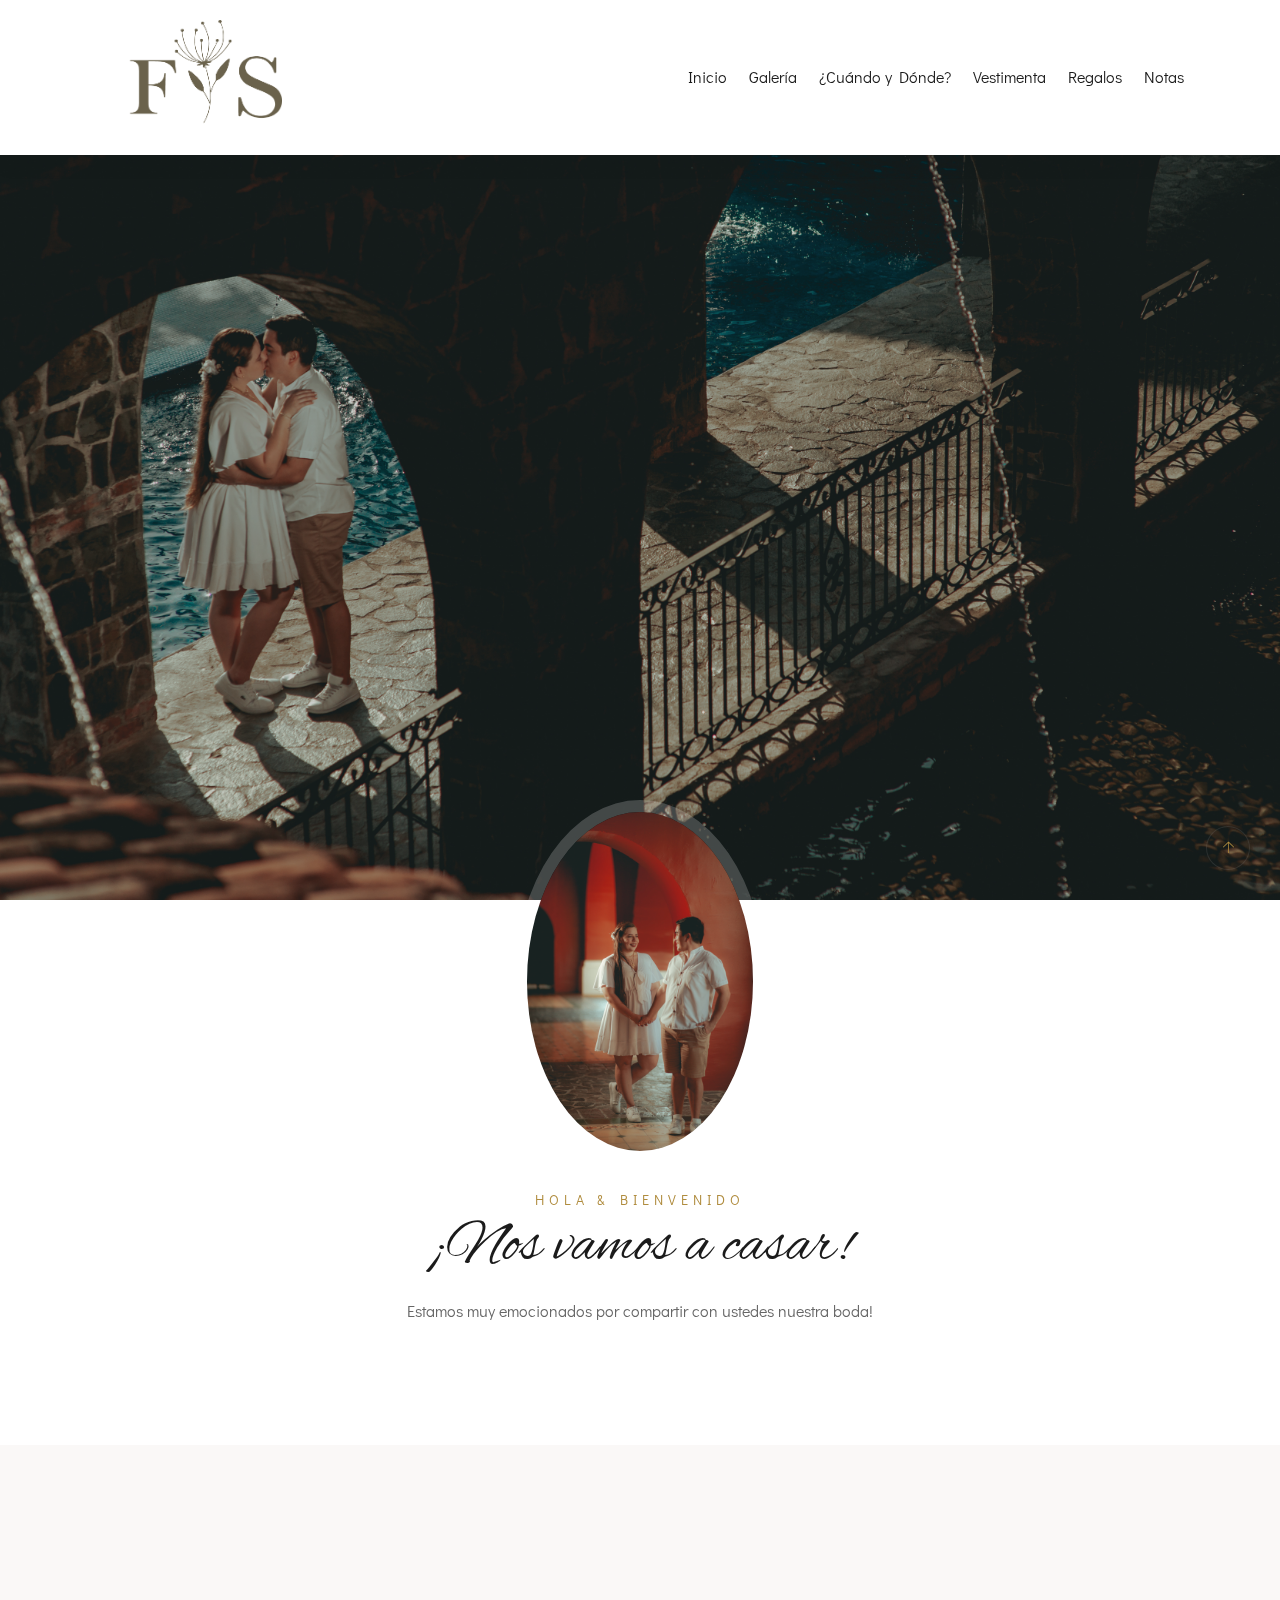
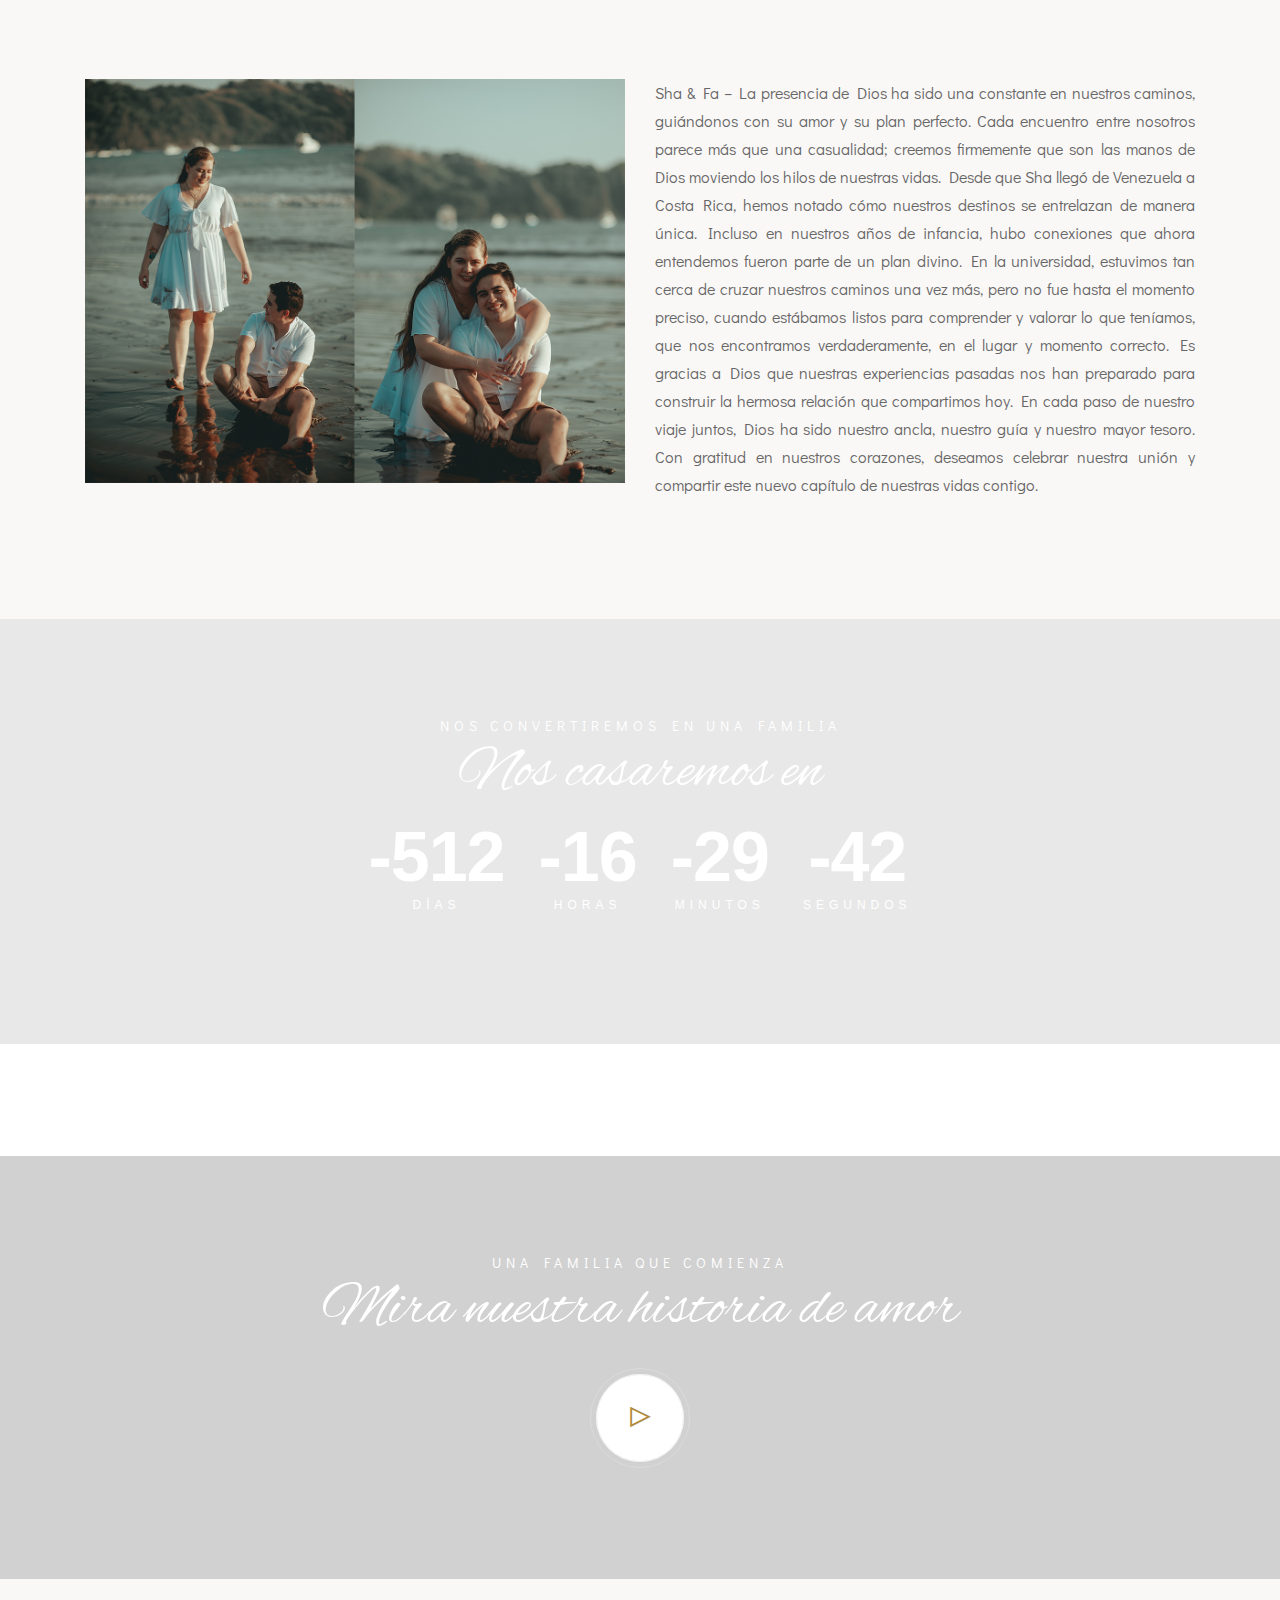
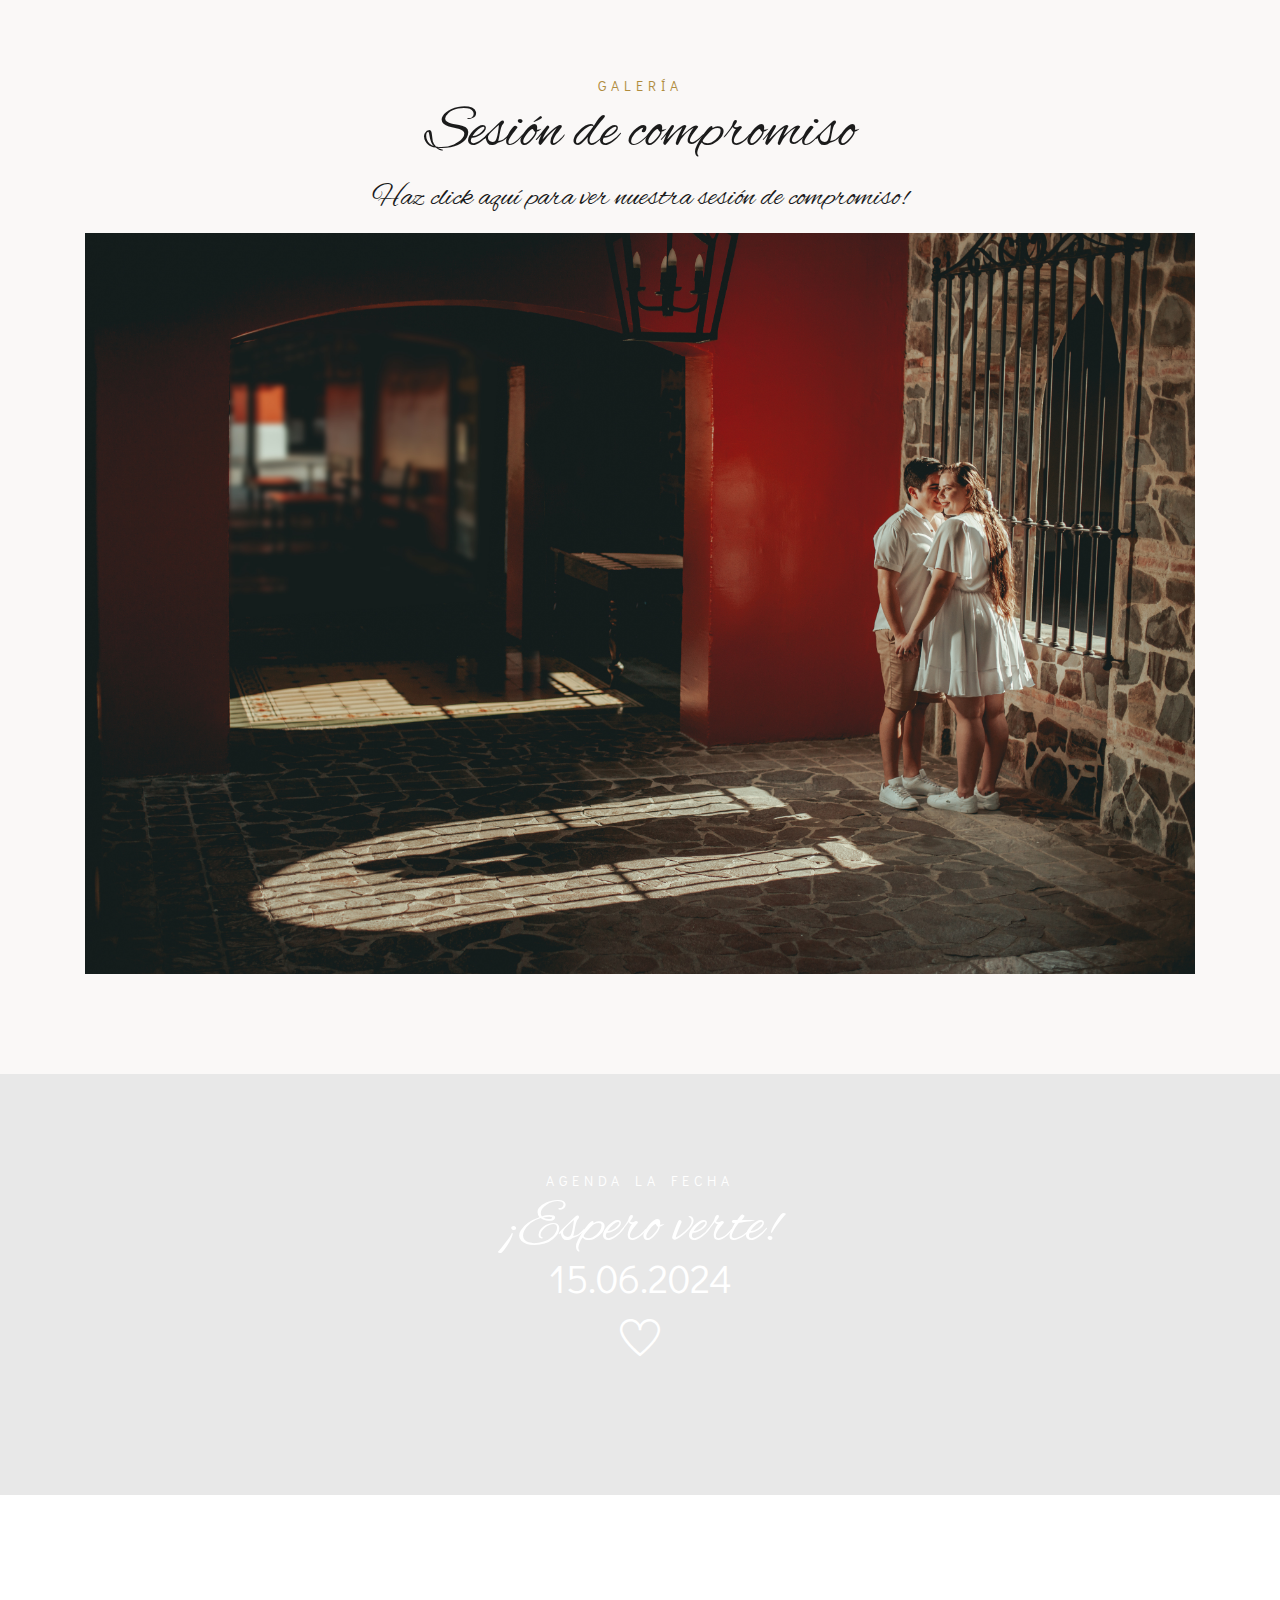
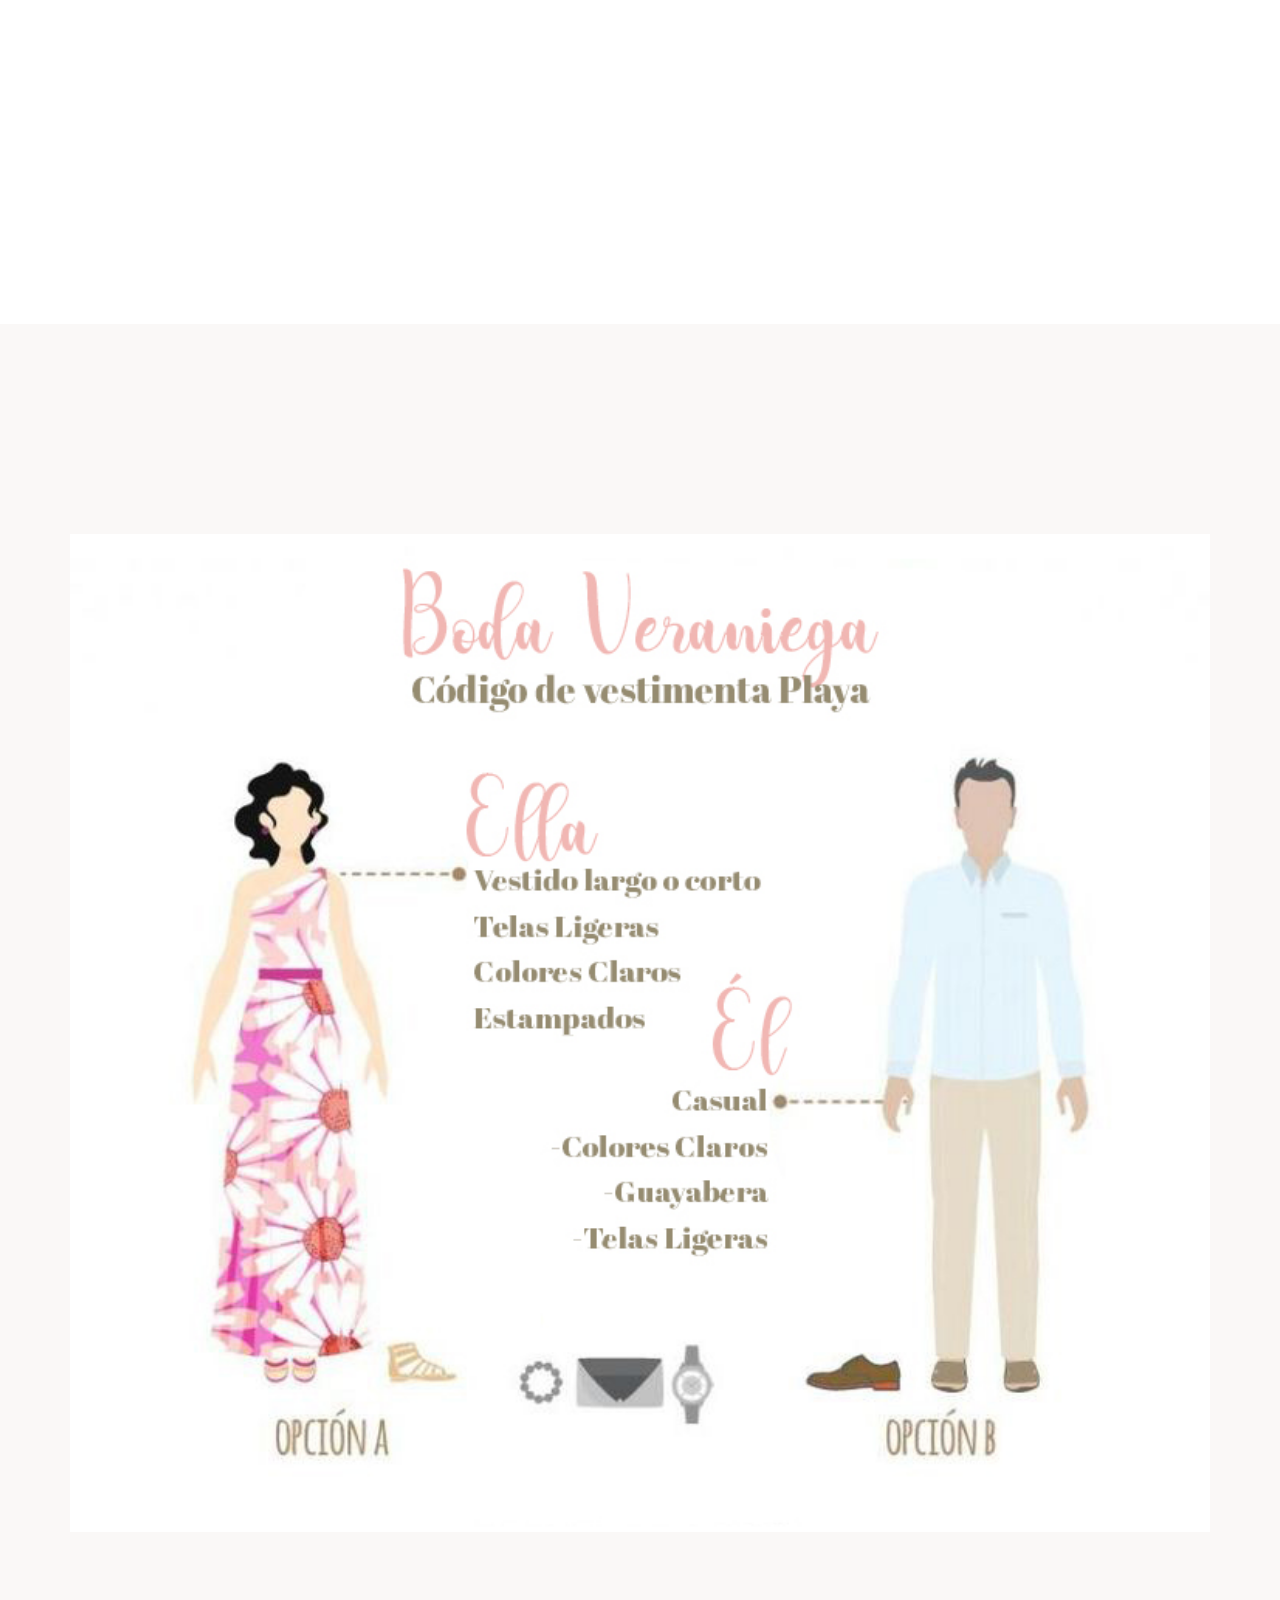
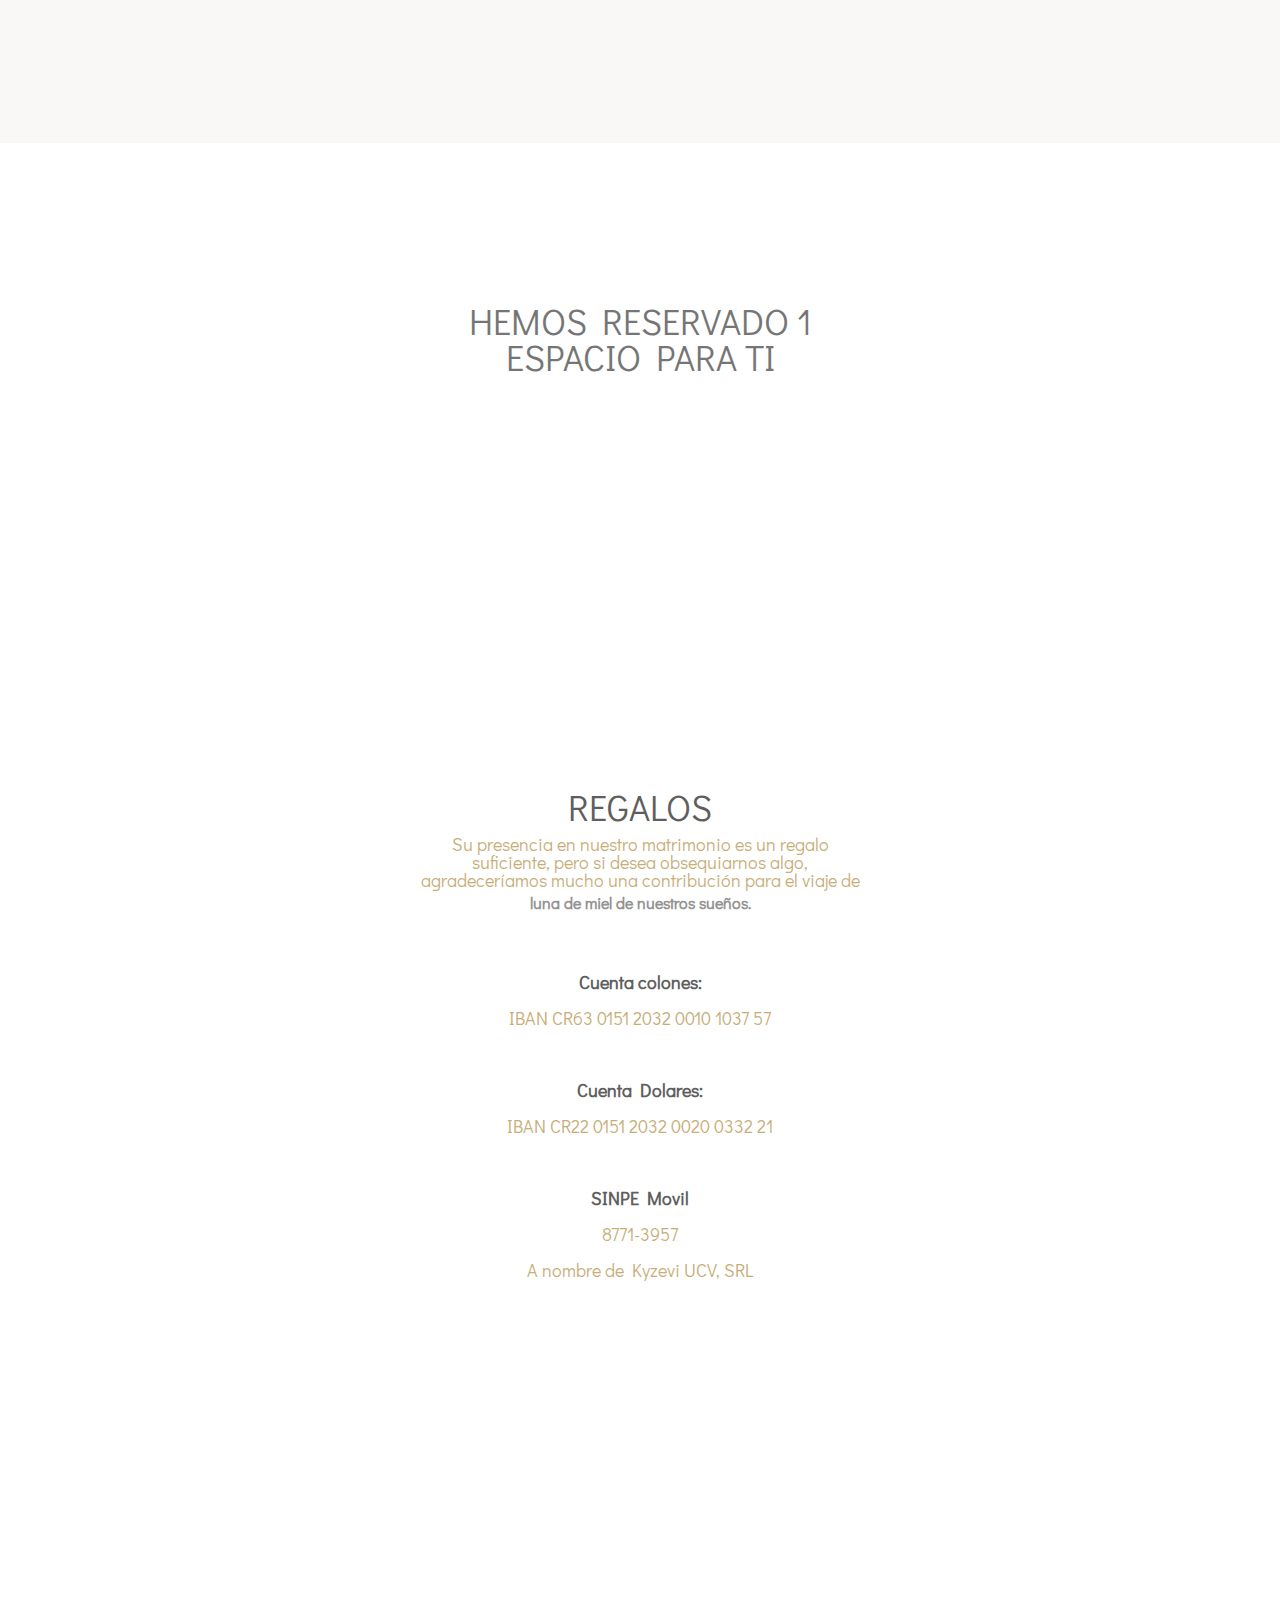
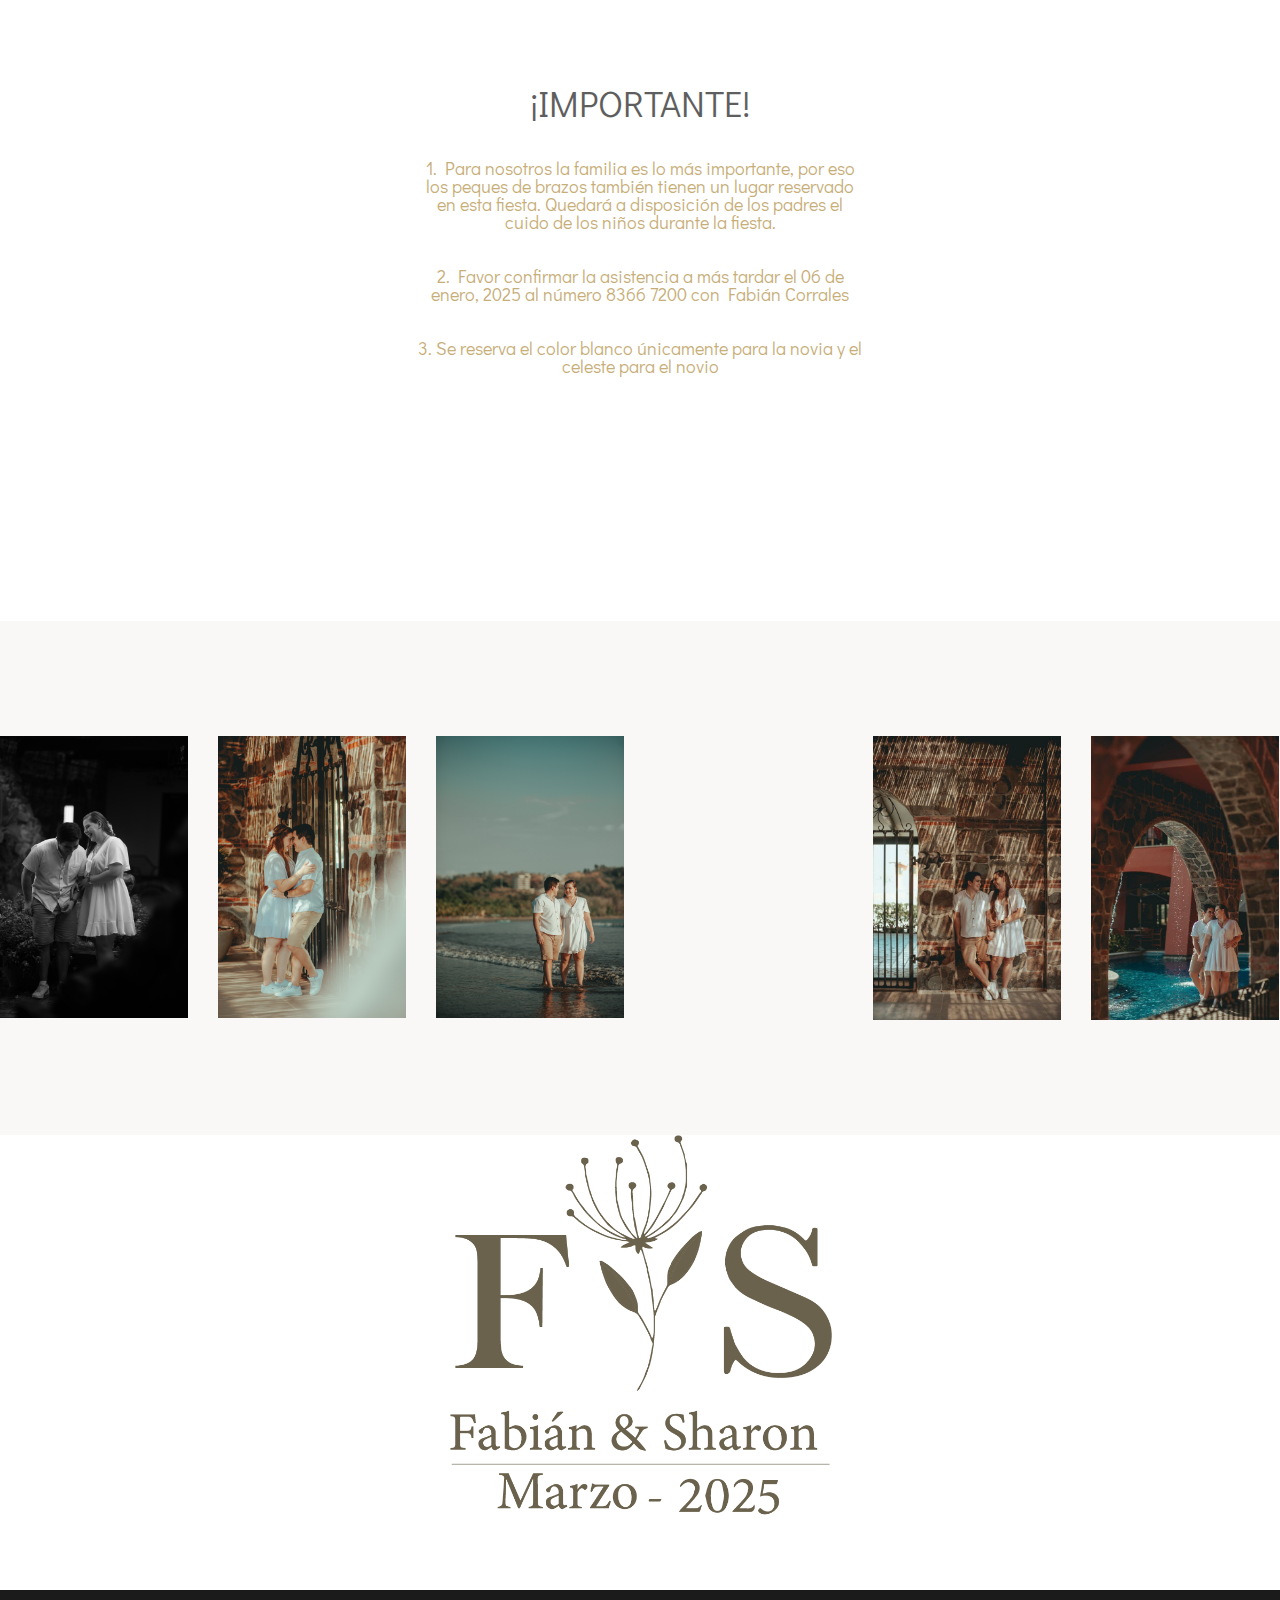
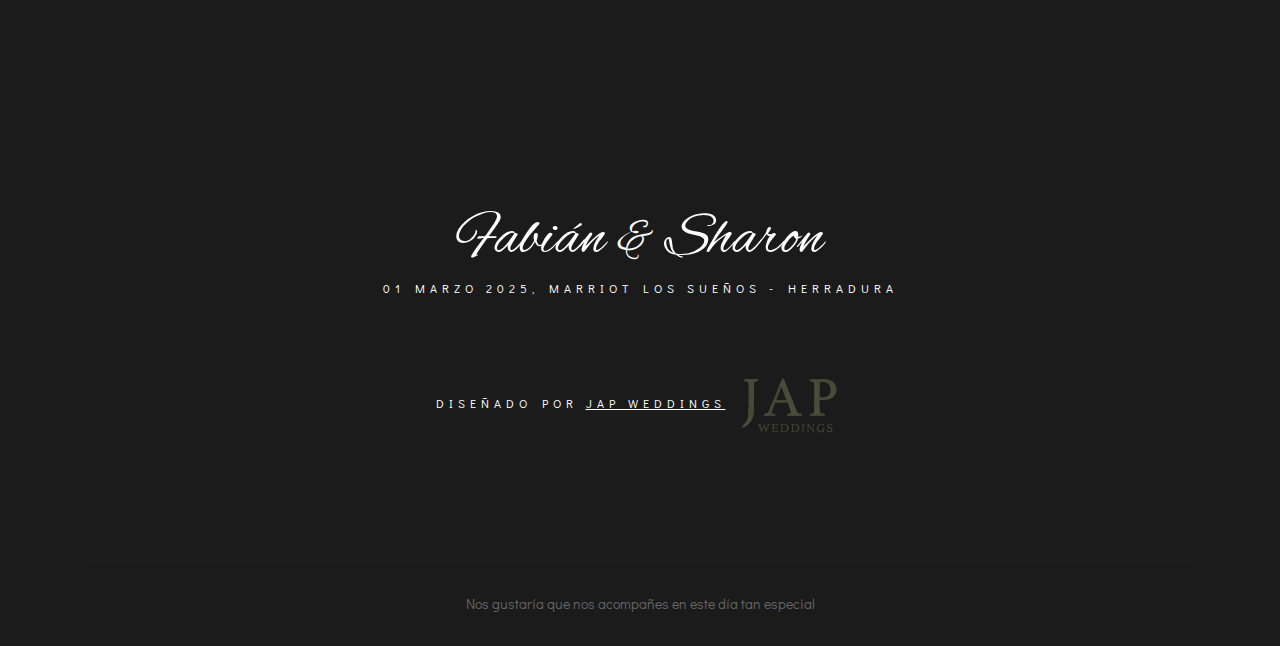
==== index.html @ 5f4a3ca0 "Add files via upload" ====
<!DOCTYPE HTML>
<html lang="en">

<head>
    <meta charset="utf-8">
    <meta http-equiv="X-UA-Compatible" content="IE=edge">
    <title>Fabián y Sharon</title>
    <meta name="viewport" content="width=device-width, initial-scale=1">
    <link rel="icon" type="image/png" href="images/favicon.png" />
    <link href="https://fonts.googleapis.com/css2?family=Alex+Brush&family=Didact+Gothic&display=swap" rel="stylesheet">
    <link rel="stylesheet" href="css/animate.css">
    <link rel="stylesheet" href="css/themify-icons.css">
    <link rel="stylesheet" href="css/bootstrap.css">
    <link rel="stylesheet" href="css/flexslider.css">
    <link rel="stylesheet" href="css/magnific-popup.css">
    <link rel="stylesheet" href="css/owl.carousel.min.css">
    <link rel="stylesheet" href="css/owl.theme.default.min.css">
    <link rel="stylesheet" href="css/YouTubePopUp.css">
    <link rel="stylesheet" href="css/style.css">
    <!-- FOR IE9 below -->
    <!--[if lt IE 9]>
        <script src="js/respond.min.js"></script>
    <![endif]-->
</head>

<body>
    <!-- Preloader -->
    <div class="preloader">
        <div class="lds-heart">
            <div></div>
        </div>
    </div>
    <!-- Progress-wrapp scroll-button -->
    <div class="progress-wrap active-progress">
        <svg class="progress-circle svg-content" width="100%" height="100%" viewBox="-1 -1 102 102">
            <path d="M50,1 a49,49 0 0,1 0,98 a49,49 0 0,1 0,-98" />
        </svg>
    </div>
    <!-- Navbar -->
    <nav class="navbar navbar-expand-lg ">
        <div class="container">
            <!-- Logo -->
            <div class="logo-wrapper navbar-brand valign">
                <div class="logo">
                    <a href="index.html"><img src="images2/LOGO nuestra boda.png" style="width: 64%;" alt=""></a>
                </div>
            </div>
            <button class="navbar-toggler" type="button" data-toggle="collapse" data-target="#navbarSupportedContent"
                aria-controls="navbarSupportedContent" aria-expanded="false" aria-label="Toggle navigation"> <span
                    class="icon-bar"><i class="ti-line-double"></i></span> </button>
            <!-- Navbar links -->
            <div class="collapse navbar-collapse" id="navbarSupportedContent">
                <ul class="navbar-nav ml-auto">
                    <li class="nav-item"><a class="nav-link active" href="#home" data-scroll-nav="0">Inicio</a></li>
                    <li class="nav-item"><a class="nav-link" href="#gallery" data-scroll-nav="3">Galería</a></li>
                    <li class="nav-item"><a class="nav-link" href="#whenwhere" data-scroll-nav="6">¿Cuándo y Dónde?</a>
                    </li>
                    <li class="nav-item"><a class="nav-link" href="#outfit" data-scroll-nav="8">Vestimenta</a></li>
                    <li class="nav-item"><a class="nav-link" href="#rsvp5" data-scroll-nav="7">Regalos</a></li>
                    <li class="nav-item"><a class="nav-link" href="#rsvp2" data-scroll-nav="9">Notas</a></li>

                </ul>
            </div>
        </div>
    </nav>


    <!-- Slider section -->
    <header id="home" data-scroll-index="0">
        <div class="mary-hero js-fullheight">
            <div class="flexslider js-fullheight">
                <ul class="slides">
                    <li class="bg-fixed" style="background-image: url(images/810_6497.jpeg); 
                    background-position: 19%;" data-overlay-dark="2" id="icon">
                        <div class="overlay"></div>
                        <div class="container">
                            <div class="row">
                                <div class="col-md-12 text-center js-fullheight slider-text">
                                    <div class="slider-text-inner mx-auto">
                                        <h2>Fabián y Sharon</h2>
                                        <h6>01 de Marzo de 2025 — Marriot Los Sueños - Herradura</h6>
                                    </div>
                                </div>
                            </div>
                        </div>
                    </li>
                </ul>
            </div>
        </div>

    </header>
    <!-- Welcome section -->
    <div id="welcome" class="welcome section-padding">
        <div class="container">
            <div class="row">
                <div class="col-md-12 text-center">
                    <div class="welcome-mt">
                        <div class="welcome-image-wrapper">
                            <div class="img">
                                <a href="#" data-scroll-nav="1"><img src="images/810_6441.jpeg" alt=""></a>
                            </div>
                        </div>
                    </div>
                </div>
                <div class="col-md-8 offset-md-2 text-center">
                    <h6 class="section-subtitle">Hola & Bienvenido</h6>
                    <h2 class="section-title">¡Nos vamos a casar!</h2>
                    <p>Estamos muy emocionados por compartir con ustedes nuestra boda!</p>
                </div>
            </div>
        </div>
    </div>


    <!-- Bride & Groom section -->

    <div id="couple" class="bride-groom clear section-padding bg-cream" data-scroll-index="1">
        <div class="container">
            <div class="row">
                <div class="col-md-12 text-center mb-30 animate-box" data-animate-effect="fadeInUp">
                    <h6 class="section-subtitle">Novio & Novia</h6>
                    <h2 class="section-title">Nuestra Historia</h2>
                </div>

                <div class="col-md-6 col-md-push-6" data-animate-effect="fadeInRight">
                    <img src="images/junto.png" alt="">
                </div>

                <div class="col-md-6 col-md-pull-6">
                    <p style="text-align: justify;">Sha & Fa – La presencia de Dios ha sido una constante en nuestros
                        caminos, guiándonos con su
                        amor y su plan perfecto. Cada encuentro entre nosotros parece más que una casualidad;
                        creemos firmemente que son las manos de Dios moviendo los hilos de nuestras vidas.
                        Desde que Sha llegó de Venezuela a Costa Rica, hemos notado cómo nuestros destinos se entrelazan
                        de manera única.
                        Incluso en nuestros años de infancia, hubo conexiones que ahora entendemos fueron parte de un
                        plan divino.
                        En la universidad, estuvimos tan cerca de cruzar nuestros caminos una vez más, pero no fue hasta
                        el momento preciso, cuando
                        estábamos listos para comprender y valorar lo que teníamos, que nos encontramos verdaderamente,
                        en el lugar y momento correcto.
                        Es gracias a Dios que nuestras experiencias pasadas nos han preparado para construir la hermosa
                        relación que compartimos hoy.
                        En cada paso de nuestro viaje juntos, Dios ha sido nuestro ancla, nuestro guía y nuestro mayor
                        tesoro.
                        Con gratitud en nuestros corazones, deseamos celebrar nuestra unión y compartir este nuevo
                        capítulo de nuestras vidas contigo.
                    </p>
                </div>
            </div>
        </div>
    </div>


    <!-- Countdown section -->
    <div id="countdown" class="section-padding bg-img bg-fixed" data-overlay-dark="1"
        data-background="images/810_6804.jpeg">
        <div class="container">
            <div class="row">
                <div class="section-head col-md-12">
                    <h6>Nos convertiremos en una familia</h6>
                    <h2>Nos casaremos en</h2>
                </div>
            </div>
            <div class="row">
                <div class="col-md-12">
                    <ul>
                        <li><span id="days"></span>Días</li>
                        <li><span id="hours"></span>Horas</li>
                        <li><span id="minutes"></span>Minutos</li>
                        <li><span id="seconds"></span>Segundos</li>
                    </ul>
                </div>
            </div>
        </div>
    </div>


    <br>
    <br>
    <br>
    <br>

    <!-- Video section -->
    <div id="video" class="story-video section-padding bg-img bg-fixed" data-overlay-dark="2"
        data-background="images/810_6587.jpeg">
        <div class="container">
            <div class="video-wrapper">
                <div class="row">
                    <div class="col-md-12 text-center">
                        <div class="caption">
                            <h6 class="subtitle">UNA FAMILIA QUE COMIENZA</h6>
                            <h2 class="title">Mira nuestra historia de amor</h2><br>
                        </div>
                    </div>
                </div>
                <div class="row">
                    <div class="col-md-12 mb-60 img text-center">
                        <a class="vid valign" href="https://youtu.be/wQPiBmkkyz4?si=0j43Vy_Mt1ZW9Uyc">
                            <div class="vid-butn">
                                <span class="icon"><i class="ti-control-play"></i></span>
                            </div>
                        </a>
                    </div>

                </div>
            </div>
        </div>
    </div>
    <!-- Gallery section -->
    <div id="gallery" class="section-padding bg-cream" data-scroll-index="3">
        <div class="container">
            <div class="row">
                <div class="col-md-12 text-center">
                    <h6 class="section-subtitle">Galería</h6>
                    <h2 class="section-title">Sesión de compromiso</h2>
                    <a href="https://japphotocr.pixieset.com/sesindesharonandfabian/" target="_blank">
                        <h3>Haz click aquí para ver nuestra sesión de compromiso!</h3>
                    </a>
                </div>
            </div>
            <img src="images/810_6380.jpeg" alt="">
        </div>
    </div>
    <!-- Banner section -->
    <div id="banner" class="section-padding bg-img bg-fixed" data-overlay-dark="1"
        data-background="images/810_6756.jpeg" style="background-position: 25% 75%;">
        <div class="container">
            <div class="row">
                <div class="section-head col-md-12">
                    <h6>Agenda la fecha</h6>
                    <h2>¡Espero verte!</h2>
                    <h1>15.06.2024</h1>
                    <h1><i class="ti-heart"></i></h1>
                </div>
            </div>
        </div>
    </div>

    <!-- When & Where section -->
    <div id="whenwhere" class="when-where section-padding" data-scroll-index="6"
        style="background: url(images/FLORES-02.png) ; background-size:21%; background-repeat: no-repeat; background-position: top right;">
        <div class="container">
            <div class="row">
                <div class="col-md-12 text-center animate-box" data-animate-effect="fadeInUp">
                    <h6 class="section-subtitle">Agenda la fecha</h6>
                    <h2 class="section-title">Cuándo y Dónde?</h2>
                </div>
            </div>
            <div class="row">
                <div class="col-md-6 animate-box" data-animate-effect="fadeInLeft">
                    <div class="img left">
                        <img src="images/810_6272.jpeg" alt="">
                    </div>
                </div>
                <div class="col-md-6 valign animate-box" data-animate-effect="fadeInRight">
                    <div class="content">
                        <div class="date">
                            <h3>01</h3>
                            <h6>Marzo 2025</h6>
                        </div>
                        <div class="cont">
                            <div class="info">
                                <h6>¿Estás preparado?</h6>
                            </div>
                            <h4>Ceremonia de boda</h4>
                            <ul class="list-unstyled cont-list">
                                <li>
                                    <div class="icon"> <span class="ti-location-pin"></span> </div>
                                    <div class="text">
                                        <p>Playa del Marriot Los Sueños
                                        </p>
                                    </div>
                                </li>
                                <li>
                                    <div class="icon"> <span class="ti-time"></span> </div>
                                    <div class="text">
                                        <p>4:00 pm</p>
                                    </div>
                                </li>
                                <li>
                                    <div>
                                        <i class="fa-brands fa-waze" style="color: #b08c3e;"></i>
                                    </div>
                                    <div class="text">

                                    </div>
                                </li>
                            </ul>
                        </div>
                    </div>
                </div>
            </div>
        </div>
    </div>
    <div id="whenwhere" class="when-where section-padding" data-scroll-index="6"
        style="background: url(images/FLORES-03.png) ; background-size:18%; background-repeat: no-repeat; background-position: top left;">
        <br>
        <div class="container">

            <div class="row">
                <div class="col-md-6 order2 valign animate-box" data-animate-effect="fadeInLeft">
                    <div class="content">
                        <div class="date">
                            <h3>01</h3>
                            <h6>Marzo 2025</h6>
                        </div>
                        <div class="cont">
                            <div class="info">
                                <h6>¿Estás preparado?</h6>
                            </div>
                            <h4>Recepción</h4>
                            <ul class="list-unstyled cont-list">
                                <li>
                                    <div class="icon"> <span class="ti-location-pin"></span> </div>
                                    <div class="text">
                                        <p>Salon Carara - Marriot los Sueños
                                        </p>
                                    </div>
                                </li>
                                <li>
                                    <div class="icon"> <span class="ti-time"></span> </div>
                                    <div class="text">
                                        <p>5:30 pm</p>
                                    </div>
                                </li>
                                <li>
                                    <div>
                                        <i class="fa-brands fa-waze" style="color: #b08c3e;"></i>
                                    </div>
                                    <div class="text">

                                    </div>
                                </li>
                            </ul>
                        </div>
                    </div>
                </div>
                <div class="col-md-6 order1 animate-box" data-animate-effect="fadeInRight">
                    <div class="img">
                        <img src="images/810_6660.jpeg" alt="">
                    </div>
                </div>
            </div>
        </div>
    </div>
    <div class="marybrian-blog section-padding">
        <div class="container">
            <div class="row mb-30">
                <iframe
                    src="https://www.google.com/maps/embed?pb=!1m18!1m12!1m3!1d15733.010635827352!2d-84.65900835!3d9.6594399!2m3!1f0!2f0!3f0!3m2!1i1024!2i768!4f13.1!3m3!1m2!1s0x8fa1c647fefb3ffb%3A0xd652dc66a03c22af!2sProvincia%20de%20Puntarenas%2C%20Herradura%2C%20Los%20Sue%C3%B1os!5e0!3m2!1ses-419!2scr!4v1715100478061!5m2!1ses-419!2scr"
                    width="1200" height="450" style="border:0;" allowfullscreen="" loading="lazy"
                    referrerpolicy="no-referrer-when-downgrade"></iframe>
            </div>
        </div>
    </div>
    </div>




    <!-- Dress Code section -->
    <div id="outfit" class="bride-groom clear section-padding bg-cream" data-scroll-index="8">
        <div class="container">
            <div class="row">
                <div class="col-md-12 text-center mb-30 animate-box" data-animate-effect="fadeInUp">
                    <h2 class="section-title">Código de Vestimenta</h2>
                </div>
                <img src="images/Codigo de Vestimenta.jpg" alt="">

                <div class="col-md-12 text-center mb-30 animate-box">
                    <div class="widget-container" style="text-align: center;">
                        <br>
                        <p style="font-size: larger;">Siéntase comod@ y guap@, pero no haga gastos innecesarios
                        </p>

                    </div>
                </div>
            </div>
        </div>
    </div>

    <!-- RSVP Form section -->
    <div id="rsvp" class="rsvp section-padding bg-img bg-fixed" data-background="images/810_6391.jpeg"
        data-scroll-index="7" style="background-position: 25% 70%;">
        <div class="container">
            <div class="row">
                <div class="col-md-6 offset-md-3 bg-white p-60" style="opacity: 0.6;">
                    <h2 class="text-center">Hemos reservado 1 <br>espacio para ti</br></h2>

                </div>
            </div>
        </div>
    </div>
    <br>
    <br>
    <br>


    <!-- RSVP Form section -->
    <div id="rsvp5" class="rsvp section-padding bg-img bg-fixed" data-background="images/810_6645.jpeg"
        data-scroll-index="7" style="background-position: 25% 50%;">
        <div class="container">
            <div class="row">
                <div class="col-md-6 offset-md-3 bg-white p-60" style="opacity: 0.7;">
                    <h2 class="text-center">Regalos</br></h2>
                    <h6 class="text-center" style="font-family: Didact Gothic; font-size: large;">Su presencia en
                        nuestro matrimonio es un regalo suficiente, pero si desea obsequiarnos algo, agradeceríamos
                        mucho una contribución para el viaje de <p style="font-weight: bold;">luna de miel de nuestros
                            sueños.</p>
                        <br>
                        <br>
                        <b>Cuenta colones:</b>
                        <br>
                        <br>
                        IBAN CR63 0151 2032 0010 1037 57
                        <br>
                        <br>

                        <br>
                        <br>
                        <b>Cuenta Dolares:</b> <br>
                        <br>
                        IBAN CR22 0151 2032 0020 0332 21
                        <br>
                        <br>
                        <br>
                        <br>
                        <b>SINPE Movil</b>
                        <br>
                        <br>
                        8771-3957
                        <br>
                        <br>
                        A nombre de Kyzevi UCV, SRL

                    </h6>
                </div>
            </div>
        </div>
    </div>
    <br>
    <br>

    <div id="rsvp2" class="rsvp section-padding bg-img bg-fixed" data-background="images/kpj.jpg"
        data-scroll-index="9">
        <div class="container">
            <div class="row">
                <div class="col-md-6 offset-md-3 bg-white p-60" style="opacity: 0.7;">
                    <h2 class="text-center">¡Importante!</br></h2>
                    <br>
                    <h6 class="text-center" style="font-family: Didact Gothic; font-size: large;">
                        1. Para nosotros la familia es lo más importante, por eso los peques de brazos también tienen
                        un lugar reservado en esta fiesta. Quedará a disposición de los padres el cuido de los niños
                        durante la fiesta.
                        <br>
                        <br>
                        <br>
                        2.	Favor confirmar la asistencia a más tardar el 06 de enero, 2025 al número 8366 7200 con Fabián Corrales
                        <br>
                        <br>
                        <br>
                        3.	Se reserva el color blanco únicamente para la novia y el celeste para el novio
                    </h6>
                </div>
            </div>
        </div>
    </div>
    <br>
    <br>
    <div id="gallery" class="section-padding bg-cream" data-scroll-index="10">
        <div class="container">
            <div class="row">
            </div>
        </div>
        <div class="row gallery-filter">
            <div class="col-md-2 gallery-item ceremony">
                <div class="gallery-box">
                    <div class="gallery-img"> <img src="images/810_6326.jpeg" class="img-fluid mx-auto d-block"
                            alt="">
                    </div>
                    <div class="gallery-detail">
                    </div>
                </div>
            </div>
            <div class="col-md-2 gallery-item ceremony">
                <div class="gallery-box">
                    <div class="gallery-img"> <img src="images/810_6249.jpeg"  class="img-fluid mx-auto d-block" alt="">
                    </div>
                    <div class="gallery-detail">
                    </div>
                </div>
            </div>
            <div class="col-md-2 gallery-item ceremony">
                <div class="gallery-box">
                    <div class="gallery-img"> <img src="images/810_6546.jpeg" class="img-fluid mx-auto d-block"
                            alt="">
                    </div>
                    <div class="gallery-detail">
                    </div>
                </div>
            </div>
            <div class="col-md-2 gallery-item ceremony">
                <div class="gallery-box">
                    <div class="gallery-img"> <img src="images/810_6440.jpeg" class="img-fluid mx-auto d-block" alt="">
                    </div>
                    <div class="gallery-detail">
                    </div>
                </div>
            </div>
            <div class="col-md-2 gallery-item ceremony">
                <div class="gallery-box">
                    <div class="gallery-img"> <img src="images/710_2739.jpeg" class="img-fluid mx-auto d-block" alt="">
                    </div>
                    <div class="gallery-detail">
                    </div>
                </div>
            </div>
            <div class="col-md-2 gallery-item ceremony">
                <div class="gallery-box">
                    <div class="gallery-img"> <img src="images/710_2734.jpeg" class="img-fluid mx-auto d-block" alt="">
                    </div>
                    <div class="gallery-detail">
                    </div>
                </div>
            </div>
        </div>
    </div>
    <div>
        <img src="images2/LOGO DE BODA 1.png" alt="" style="width: 30%; height: auto; left: 35%; position: relative;">
    </div>
    <br>
    <br>
    <!-- Footer section -->
    <footer id="footer">
        <div class="container">
            <div class="top-footer">
                <div class="row">
                    <div class="col-md-12 text-center">
                        <div class="section-padding">
                            <h2><span>Fabián <small>&amp;</small> Sharon</span></h2>
                            <h6>01 Marzo 2025, Marriot Los Sueños - Herradura</h6>

                            <br>
                            <br>

                            <h6>Diseñado por <a href="https://www.japweddings.com"><u>JAP Weddings</u> <img
                                        src="images2/VECTOR.svg" alt="" style="width: 10%;"></a></h6>
                        </div>
                    </div>
                </div>
            </div>
            <div class="sub-footer">
                <div class="row">
                    <div class="col-md-12 text-center">
                        <p>Nos gustaría que nos acompañes en este día tan especial</p>
                    </div>
                </div>
            </div>
        </div>
    </footer>
    <!-- jQuery -->
    <script src="js/jquery.min.js"></script>
    <script src="js/modernizr-2.6.2.min.js"></script>
    <script src="js/jquery.easing.1.3.js"></script>
    <script src="js/bootstrap.min.js"></script>
    <script src="js/jquery.waypoints.min.js"></script>
    <script src="js/jquery.flexslider-min.js"></script>
    <script src="js/sticky-kit.min.js"></script>
    <script src="js/scrollIt.min.js"></script>
    <script src="js/owl.carousel.min.js"></script>
    <script src="js/isotope.js"></script>
    <script src="js/jquery.magnific-popup.min.js"></script>
    <script src="js/YouTubePopUp.js"></script>
    <script src="js/template.js"></script>

</body>

</html>
---- css/themify-icons.css ----
@font-face {
	font-family: 'themify';
	src:url('../fonts/themify.eot');
	src:url('../fonts/themify.eot?#iefix') format('embedded-opentype'),
		url('../fonts/themify.woff') format('woff'),
		url('../fonts/themify.ttf') format('truetype'),
		url('../fonts/themify.svg') format('svg');
	font-weight: normal;
	font-style: normal;
}

[class^="ti-"], [class*=" ti-"] {
	font-family: 'themify';
	speak: none;
	font-style: normal;
	font-weight: normal;
	font-variant: normal;
	text-transform: none;
	line-height: 1;

	/* Better Font Rendering =========== */
	-webkit-font-smoothing: antialiased;
	-moz-osx-font-smoothing: grayscale;
}

.ti-wand:before {
	content: "\e600";
}
.ti-volume:before {
	content: "\e601";
}
.ti-user:before {
	content: "\e602";
}
.ti-unlock:before {
	content: "\e603";
}
.ti-unlink:before {
	content: "\e604";
}
.ti-trash:before {
	content: "\e605";
}
.ti-thought:before {
	content: "\e606";
}
.ti-target:before {
	content: "\e607";
}
.ti-tag:before {
	content: "\e608";
}
.ti-tablet:before {
	content: "\e609";
}
.ti-star:before {
	content: "\e60a";
}
.ti-spray:before {
	content: "\e60b";
}
.ti-signal:before {
	content: "\e60c";
}
.ti-shopping-cart:before {
	content: "\e60d";
}
.ti-shopping-cart-full:before {
	content: "\e60e";
}
.ti-settings:before {
	content: "\e60f";
}
.ti-search:before {
	content: "\e610";
}
.ti-zoom-in:before {
	content: "\e611";
}
.ti-zoom-out:before {
	content: "\e612";
}
.ti-cut:before {
	content: "\e613";
}
.ti-ruler:before {
	content: "\e614";
}
.ti-ruler-pencil:before {
	content: "\e615";
}
.ti-ruler-alt:before {
	content: "\e616";
}
.ti-bookmark:before {
	content: "\e617";
}
.ti-bookmark-alt:before {
	content: "\e618";
}
.ti-reload:before {
	content: "\e619";
}
.ti-plus:before {
	content: "\e61a";
}
.ti-pin:before {
	content: "\e61b";
}
.ti-pencil:before {
	content: "\e61c";
}
.ti-pencil-alt:before {
	content: "\e61d";
}
.ti-paint-roller:before {
	content: "\e61e";
}
.ti-paint-bucket:before {
	content: "\e61f";
}
.ti-na:before {
	content: "\e620";
}
.ti-mobile:before {
	content: "\e621";
}
.ti-minus:before {
	content: "\e622";
}
.ti-medall:before {
	content: "\e623";
}
.ti-medall-alt:before {
	content: "\e624";
}
.ti-marker:before {
	content: "\e625";
}
.ti-marker-alt:before {
	content: "\e626";
}
.ti-arrow-up:before {
	content: "\e627";
}
.ti-arrow-right:before {
	content: "\e628";
}
.ti-arrow-left:before {
	content: "\e629";
}
.ti-arrow-down:before {
	content: "\e62a";
}
.ti-lock:before {
	content: "\e62b";
}
.ti-location-arrow:before {
	content: "\e62c";
}
.ti-link:before {
	content: "\e62d";
}
.ti-layout:before {
	content: "\e62e";
}
.ti-layers:before {
	content: "\e62f";
}
.ti-layers-alt:before {
	content: "\e630";
}
.ti-key:before {
	content: "\e631";
}
.ti-import:before {
	content: "\e632";
}
.ti-image:before {
	content: "\e633";
}
.ti-heart:before {
	content: "\e634";
}
.ti-heart-broken:before {
	content: "\e635";
}
.ti-hand-stop:before {
	content: "\e636";
}
.ti-hand-open:before {
	content: "\e637";
}
.ti-hand-drag:before {
	content: "\e638";
}
.ti-folder:before {
	content: "\e639";
}
.ti-flag:before {
	content: "\e63a";
}
.ti-flag-alt:before {
	content: "\e63b";
}
.ti-flag-alt-2:before {
	content: "\e63c";
}
.ti-eye:before {
	content: "\e63d";
}
.ti-export:before {
	content: "\e63e";
}
.ti-exchange-vertical:before {
	content: "\e63f";
}
.ti-desktop:before {
	content: "\e640";
}
.ti-cup:before {
	content: "\e641";
}
.ti-crown:before {
	content: "\e642";
}
.ti-comments:before {
	content: "\e643";
}
.ti-comment:before {
	content: "\e644";
}
.ti-comment-alt:before {
	content: "\e645";
}
.ti-close:before {
	content: "\e646";
}
.ti-clip:before {
	content: "\e647";
}
.ti-angle-up:before {
	content: "\e648";
}
.ti-angle-right:before {
	content: "\e649";
}
.ti-angle-left:before {
	content: "\e64a";
}
.ti-angle-down:before {
	content: "\e64b";
}
.ti-check:before {
	content: "\e64c";
}
.ti-check-box:before {
	content: "\e64d";
}
.ti-camera:before {
	content: "\e64e";
}
.ti-announcement:before {
	content: "\e64f";
}
.ti-brush:before {
	content: "\e650";
}
.ti-briefcase:before {
	content: "\e651";
}
.ti-bolt:before {
	content: "\e652";
}
.ti-bolt-alt:before {
	content: "\e653";
}
.ti-blackboard:before {
	content: "\e654";
}
.ti-bag:before {
	content: "\e655";
}
.ti-move:before {
	content: "\e656";
}
.ti-arrows-vertical:before {
	content: "\e657";
}
.ti-arrows-horizontal:before {
	content: "\e658";
}
.ti-fullscreen:before {
	content: "\e659";
}
.ti-arrow-top-right:before {
	content: "\e65a";
}
.ti-arrow-top-left:before {
	content: "\e65b";
}
.ti-arrow-circle-up:before {
	content: "\e65c";
}
.ti-arrow-circle-right:before {
	content: "\e65d";
}
.ti-arrow-circle-left:before {
	content: "\e65e";
}
.ti-arrow-circle-down:before {
	content: "\e65f";
}
.ti-angle-double-up:before {
	content: "\e660";
}
.ti-angle-double-right:before {
	content: "\e661";
}
.ti-angle-double-left:before {
	content: "\e662";
}
.ti-angle-double-down:before {
	content: "\e663";
}
.ti-zip:before {
	content: "\e664";
}
.ti-world:before {
	content: "\e665";
}
.ti-wheelchair:before {
	content: "\e666";
}
.ti-view-list:before {
	content: "\e667";
}
.ti-view-list-alt:before {
	content: "\e668";
}
.ti-view-grid:before {
	content: "\e669";
}
.ti-uppercase:before {
	content: "\e66a";
}
.ti-upload:before {
	content: "\e66b";
}
.ti-underline:before {
	content: "\e66c";
}
.ti-truck:before {
	content: "\e66d";
}
.ti-timer:before {
	content: "\e66e";
}
.ti-ticket:before {
	content: "\e66f";
}
.ti-thumb-up:before {
	content: "\e670";
}
.ti-thumb-down:before {
	content: "\e671";
}
.ti-text:before {
	content: "\e672";
}
.ti-stats-up:before {
	content: "\e673";
}
.ti-stats-down:before {
	content: "\e674";
}
.ti-split-v:before {
	content: "\e675";
}
.ti-split-h:before {
	content: "\e676";
}
.ti-smallcap:before {
	content: "\e677";
}
.ti-shine:before {
	content: "\e678";
}
.ti-shift-right:before {
	content: "\e679";
}
.ti-shift-left:before {
	content: "\e67a";
}
.ti-shield:before {
	content: "\e67b";
}
.ti-notepad:before {
	content: "\e67c";
}
.ti-server:before {
	content: "\e67d";
}
.ti-quote-right:before {
	content: "\e67e";
}
.ti-quote-left:before {
	content: "\e67f";
}
.ti-pulse:before {
	content: "\e680";
}
.ti-printer:before {
	content: "\e681";
}
.ti-power-off:before {
	content: "\e682";
}
.ti-plug:before {
	content: "\e683";
}
.ti-pie-chart:before {
	content: "\e684";
}
.ti-paragraph:before {
	content: "\e685";
}
.ti-panel:before {
	content: "\e686";
}
.ti-package:before {
	content: "\e687";
}
.ti-music:before {
	content: "\e688";
}
.ti-music-alt:before {
	content: "\e689";
}
.ti-mouse:before {
	content: "\e68a";
}
.ti-mouse-alt:before {
	content: "\e68b";
}
.ti-money:before {
	content: "\e68c";
}
.ti-microphone:before {
	content: "\e68d";
}
.ti-menu:before {
	content: "\e68e";
}
.ti-menu-alt:before {
	content: "\e68f";
}
.ti-map:before {
	content: "\e690";
}
.ti-map-alt:before {
	content: "\e691";
}
.ti-loop:before {
	content: "\e692";
}
.ti-location-pin:before {
	content: "\e693";
}
.ti-list:before {
	content: "\e694";
}
.ti-light-bulb:before {
	content: "\e695";
}
.ti-Italic:before {
	content: "\e696";
}
.ti-info:before {
	content: "\e697";
}
.ti-infinite:before {
	content: "\e698";
}
.ti-id-badge:before {
	content: "\e699";
}
.ti-hummer:before {
	content: "\e69a";
}
.ti-home:before {
	content: "\e69b";
}
.ti-help:before {
	content: "\e69c";
}
.ti-headphone:before {
	content: "\e69d";
}
.ti-harddrives:before {
	content: "\e69e";
}
.ti-harddrive:before {
	content: "\e69f";
}
.ti-gift:before {
	content: "\e6a0";
}
.ti-game:before {
	content: "\e6a1";
}
.ti-filter:before {
	content: "\e6a2";
}
.ti-files:before {
	content: "\e6a3";
}
.ti-file:before {
	content: "\e6a4";
}
.ti-eraser:before {
	content: "\e6a5";
}
.ti-envelope:before {
	content: "\e6a6";
}
.ti-download:before {
	content: "\e6a7";
}
.ti-direction:before {
	content: "\e6a8";
}
.ti-direction-alt:before {
	content: "\e6a9";
}
.ti-dashboard:before {
	content: "\e6aa";
}
.ti-control-stop:before {
	content: "\e6ab";
}
.ti-control-shuffle:before {
	content: "\e6ac";
}
.ti-control-play:before {
	content: "\e6ad";
}
.ti-control-pause:before {
	content: "\e6ae";
}
.ti-control-forward:before {
	content: "\e6af";
}
.ti-control-backward:before {
	content: "\e6b0";
}
.ti-cloud:before {
	content: "\e6b1";
}
.ti-cloud-up:before {
	content: "\e6b2";
}
.ti-cloud-down:before {
	content: "\e6b3";
}
.ti-clipboard:before {
	content: "\e6b4";
}
.ti-car:before {
	content: "\e6b5";
}
.ti-calendar:before {
	content: "\e6b6";
}
.ti-book:before {
	content: "\e6b7";
}
.ti-bell:before {
	content: "\e6b8";
}
.ti-basketball:before {
	content: "\e6b9";
}
.ti-bar-chart:before {
	content: "\e6ba";
}
.ti-bar-chart-alt:before {
	content: "\e6bb";
}
.ti-back-right:before {
	content: "\e6bc";
}
.ti-back-left:before {
	content: "\e6bd";
}
.ti-arrows-corner:before {
	content: "\e6be";
}
.ti-archive:before {
	content: "\e6bf";
}
.ti-anchor:before {
	content: "\e6c0";
}
.ti-align-right:before {
	content: "\e6c1";
}
.ti-align-left:before {
	content: "\e6c2";
}
.ti-align-justify:before {
	content: "\e6c3";
}
.ti-align-center:before {
	content: "\e6c4";
}
.ti-alert:before {
	content: "\e6c5";
}
.ti-alarm-clock:before {
	content: "\e6c6";
}
.ti-agenda:before {
	content: "\e6c7";
}
.ti-write:before {
	content: "\e6c8";
}
.ti-window:before {
	content: "\e6c9";
}
.ti-widgetized:before {
	content: "\e6ca";
}
.ti-widget:before {
	content: "\e6cb";
}
.ti-widget-alt:before {
	content: "\e6cc";
}
.ti-wallet:before {
	content: "\e6cd";
}
.ti-video-clapper:before {
	content: "\e6ce";
}
.ti-video-camera:before {
	content: "\e6cf";
}
.ti-vector:before {
	content: "\e6d0";
}
.ti-themify-logo:before {
	content: "\e6d1";
}
.ti-themify-favicon:before {
	content: "\e6d2";
}
.ti-themify-favicon-alt:before {
	content: "\e6d3";
}
.ti-support:before {
	content: "\e6d4";
}
.ti-stamp:before {
	content: "\e6d5";
}
.ti-split-v-alt:before {
	content: "\e6d6";
}
.ti-slice:before {
	content: "\e6d7";
}
.ti-shortcode:before {
	content: "\e6d8";
}
.ti-shift-right-alt:before {
	content: "\e6d9";
}
.ti-shift-left-alt:before {
	content: "\e6da";
}
.ti-ruler-alt-2:before {
	content: "\e6db";
}
.ti-receipt:before {
	content: "\e6dc";
}
.ti-pin2:before {
	content: "\e6dd";
}
.ti-pin-alt:before {
	content: "\e6de";
}
.ti-pencil-alt2:before {
	content: "\e6df";
}
.ti-palette:before {
	content: "\e6e0";
}
.ti-more:before {
	content: "\e6e1";
}
.ti-more-alt:before {
	content: "\e6e2";
}
.ti-microphone-alt:before {
	content: "\e6e3";
}
.ti-magnet:before {
	content: "\e6e4";
}
.ti-line-double:before {
	content: "\e6e5";
}
.ti-line-dotted:before {
	content: "\e6e6";
}
.ti-line-dashed:before {
	content: "\e6e7";
}
.ti-layout-width-full:before {
	content: "\e6e8";
}
.ti-layout-width-default:before {
	content: "\e6e9";
}
.ti-layout-width-default-alt:before {
	content: "\e6ea";
}
.ti-layout-tab:before {
	content: "\e6eb";
}
.ti-layout-tab-window:before {
	content: "\e6ec";
}
.ti-layout-tab-v:before {
	content: "\e6ed";
}
.ti-layout-tab-min:before {
	content: "\e6ee";
}
.ti-layout-slider:before {
	content: "\e6ef";
}
.ti-layout-slider-alt:before {
	content: "\e6f0";
}
.ti-layout-sidebar-right:before {
	content: "\e6f1";
}
.ti-layout-sidebar-none:before {
	content: "\e6f2";
}
.ti-layout-sidebar-left:before {
	content: "\e6f3";
}
.ti-layout-placeholder:before {
	content: "\e6f4";
}
.ti-layout-menu:before {
	content: "\e6f5";
}
.ti-layout-menu-v:before {
	content: "\e6f6";
}
.ti-layout-menu-separated:before {
	content: "\e6f7";
}
.ti-layout-menu-full:before {
	content: "\e6f8";
}
.ti-layout-media-right-alt:before {
	content: "\e6f9";
}
.ti-layout-media-right:before {
	content: "\e6fa";
}
.ti-layout-media-overlay:before {
	content: "\e6fb";
}
.ti-layout-media-overlay-alt:before {
	content: "\e6fc";
}
.ti-layout-media-overlay-alt-2:before {
	content: "\e6fd";
}
.ti-layout-media-left-alt:before {
	content: "\e6fe";
}
.ti-layout-media-left:before {
	content: "\e6ff";
}
.ti-layout-media-center-alt:before {
	content: "\e700";
}
.ti-layout-media-center:before {
	content: "\e701";
}
.ti-layout-list-thumb:before {
	content: "\e702";
}
.ti-layout-list-thumb-alt:before {
	content: "\e703";
}
.ti-layout-list-post:before {
	content: "\e704";
}
.ti-layout-list-large-image:before {
	content: "\e705";
}
.ti-layout-line-solid:before {
	content: "\e706";
}
.ti-layout-grid4:before {
	content: "\e707";
}
.ti-layout-grid3:before {
	content: "\e708";
}
.ti-layout-grid2:before {
	content: "\e709";
}
.ti-layout-grid2-thumb:before {
	content: "\e70a";
}
.ti-layout-cta-right:before {
	content: "\e70b";
}
.ti-layout-cta-left:before {
	content: "\e70c";
}
.ti-layout-cta-center:before {
	content: "\e70d";
}
.ti-layout-cta-btn-right:before {
	content: "\e70e";
}
.ti-layout-cta-btn-left:before {
	content: "\e70f";
}
.ti-layout-column4:before {
	content: "\e710";
}
.ti-layout-column3:before {
	content: "\e711";
}
.ti-layout-column2:before {
	content: "\e712";
}
.ti-layout-accordion-separated:before {
	content: "\e713";
}
.ti-layout-accordion-merged:before {
	content: "\e714";
}
.ti-layout-accordion-list:before {
	content: "\e715";
}
.ti-ink-pen:before {
	content: "\e716";
}
.ti-info-alt:before {
	content: "\e717";
}
.ti-help-alt:before {
	content: "\e718";
}
.ti-headphone-alt:before {
	content: "\e719";
}
.ti-hand-point-up:before {
	content: "\e71a";
}
.ti-hand-point-right:before {
	content: "\e71b";
}
.ti-hand-point-left:before {
	content: "\e71c";
}
.ti-hand-point-down:before {
	content: "\e71d";
}
.ti-gallery:before {
	content: "\e71e";
}
.ti-face-smile:before {
	content: "\e71f";
}
.ti-face-sad:before {
	content: "\e720";
}
.ti-credit-card:before {
	content: "\e721";
}
.ti-control-skip-forward:before {
	content: "\e722";
}
.ti-control-skip-backward:before {
	content: "\e723";
}
.ti-control-record:before {
	content: "\e724";
}
.ti-control-eject:before {
	content: "\e725";
}
.ti-comments-smiley:before {
	content: "\e726";
}
.ti-brush-alt:before {
	content: "\e727";
}
.ti-youtube:before {
	content: "\e728";
}
.ti-vimeo:before {
	content: "\e729";
}
.ti-twitter:before {
	content: "\e72a";
}
.ti-time:before {
	content: "\e72b";
}
.ti-tumblr:before {
	content: "\e72c";
}
.ti-skype:before {
	content: "\e72d";
}
.ti-share:before {
	content: "\e72e";
}
.ti-share-alt:before {
	content: "\e72f";
}
.ti-rocket:before {
	content: "\e730";
}
.ti-pinterest:before {
	content: "\e731";
}
.ti-new-window:before {
	content: "\e732";
}
.ti-microsoft:before {
	content: "\e733";
}
.ti-list-ol:before {
	content: "\e734";
}
.ti-linkedin:before {
	content: "\e735";
}
.ti-layout-sidebar-2:before {
	content: "\e736";
}
.ti-layout-grid4-alt:before {
	content: "\e737";
}
.ti-layout-grid3-alt:before {
	content: "\e738";
}
.ti-layout-grid2-alt:before {
	content: "\e739";
}
.ti-layout-column4-alt:before {
	content: "\e73a";
}
.ti-layout-column3-alt:before {
	content: "\e73b";
}
.ti-layout-column2-alt:before {
	content: "\e73c";
}
.ti-instagram:before {
	content: "\e73d";
}
.ti-google:before {
	content: "\e73e";
}
.ti-github:before {
	content: "\e73f";
}
.ti-flickr:before {
	content: "\e740";
}
.ti-facebook:before {
	content: "\e741";
}
.ti-dropbox:before {
	content: "\e742";
}
.ti-dribbble:before {
	content: "\e743";
}
.ti-apple:before {
	content: "\e744";
}
.ti-android:before {
	content: "\e745";
}
.ti-save:before {
	content: "\e746";
}
.ti-save-alt:before {
	content: "\e747";
}
.ti-yahoo:before {
	content: "\e748";
}
.ti-wordpress:before {
	content: "\e749";
}
.ti-vimeo-alt:before {
	content: "\e74a";
}
.ti-twitter-alt:before {
	content: "\e74b";
}
.ti-tumblr-alt:before {
	content: "\e74c";
}
.ti-trello:before {
	content: "\e74d";
}
.ti-stack-overflow:before {
	content: "\e74e";
}
.ti-soundcloud:before {
	content: "\e74f";
}
.ti-sharethis:before {
	content: "\e750";
}
.ti-sharethis-alt:before {
	content: "\e751";
}
.ti-reddit:before {
	content: "\e752";
}
.ti-pinterest-alt:before {
	content: "\e753";
}
.ti-microsoft-alt:before {
	content: "\e754";
}
.ti-linux:before {
	content: "\e755";
}
.ti-jsfiddle:before {
	content: "\e756";
}
.ti-joomla:before {
	content: "\e757";
}
.ti-html5:before {
	content: "\e758";
}
.ti-flickr-alt:before {
	content: "\e759";
}
.ti-email:before {
	content: "\e75a";
}
.ti-drupal:before {
	content: "\e75b";
}
.ti-dropbox-alt:before {
	content: "\e75c";
}
.ti-css3:before {
	content: "\e75d";
}
.ti-rss:before {
	content: "\e75e";
}
.ti-rss-alt:before {
	content: "\e75f";
}
---- css/YouTubePopUp.css ----
@charset "UTF-8";

/*
    Name: YouTubePopUp
    Description: jQuery plugin to display YouTube or Vimeo video in PopUp, responsive and retina, easy to use.
    Version: 1.0.1
    Plugin URL: http://wp-time.com/youtube-popup-jquery-plugin/
    Written By: Qassim Hassan
    Twitter: @QQQHZ
    Websites: wp-time.com | qass.im | wp-plugins.in
    Dual licensed under the MIT and GPL licenses:
        http://www.opensource.org/licenses/mit-license.php
        http://www.gnu.org/licenses/gpl.html
    Copyright (c) 2016 - Qassim Hassan
*/

.YouTubePopUp-Wrap{
    position:fixed;
    width:100%;
    height:100%;
    background-color:#000;
    background-color:rgba(0,0,0,0.8);
    top:0;
    left:0;
    z-index:9999999999999;
}

.YouTubePopUp-animation{
    opacity: 0;
    -webkit-animation-duration: 0.5s;
    animation-duration: 0.5s;
    -webkit-animation-fill-mode: both;
    animation-fill-mode: both;
    -webkit-animation-name: YouTubePopUp;
    animation-name: YouTubePopUp;
}

@-webkit-keyframes YouTubePopUp {
    0% {
        opacity: 0;
    }

    100% {
        opacity: 1;
    }
}

@keyframes YouTubePopUp {
    0% {
        opacity: 0;
    }

    100% {
        opacity: 1;
    }
}

body.logged-in .YouTubePopUp-Wrap{ /* For WordPress */
    top:32px;
    z-index:99998;
}

.YouTubePopUp-Content{
    max-width:680px;
    display:block;
    margin:0 auto;
    height:100%;
    position:relative;
}

.YouTubePopUp-Content iframe{
    max-width:100% !important;
    width:100% !important;
    display:block !important;
    height:480px !important;
    border:none !important;
    position:absolute;
    top: 0;
    bottom: 0;
    margin: auto 0;
}

.YouTubePopUp-Hide{
    -webkit-animation-duration: 0.5s;
    animation-duration: 0.5s;
    -webkit-animation-fill-mode: both;
    animation-fill-mode: both;
    -webkit-animation-name: YouTubePopUpHide;
    animation-name: YouTubePopUpHide;
}

@-webkit-keyframes YouTubePopUpHide {
    0% {
        opacity: 1;
    }

    100% {
        opacity: 0;
    }
}

@keyframes YouTubePopUpHide {
    0% {
        opacity: 1;
    }

    100% {
        opacity: 0;
    }
}

.YouTubePopUp-Close{
    position:absolute;
    top:0;
    cursor:pointer;
    bottom:528px;
    right:0px;
    margin:auto 0;
    width:24px;
    height:24px;
    background:url(./close.png) no-repeat;
    background-size:24px 24px;
    -webkit-background-size:24px 24px;
    -moz-background-size:24px 24px;
    -o-background-size:24px 24px;
}

.YouTubePopUp-Close:hover{
    opacity:0.5;
}

@media all and (max-width: 768px) and (min-width: 10px){
    .YouTubePopUp-Content{
        max-width:90%;
    }
}

@media all and (max-width: 600px) and (min-width: 10px){
    .YouTubePopUp-Content iframe{
        height:320px !important;
    }

    .YouTubePopUp-Close{
        bottom:362px;
    }
}

@media all and (max-width: 480px) and (min-width: 10px){
    .YouTubePopUp-Content iframe{
        height:220px !important;
    }

    .YouTubePopUp-Close{
        bottom:262px;
    }
}
---- css/style.css ----
/* ----------------------------------------------------------------

01. Default style
02. Preloader style
03. Scrollbar style
04. Owl-Theme custom style
05. Navbar style
06. Page Header style
07. Slider style
08. Section & Title style
09. Welcome style
10. Bride & Groom style
11. Story style
12. Countdown style
13. Friends style
14. Story video style
15. Event style
16. When & Where style
17. Gallery style
18. Blog & Post style
19. Progress-wrap style
20. Gift Registry style
21. Insta style
22. Footer style
23. Media Query style
24. Overlay Effect Bg image

------------------------------------------------------------------- */


/* =======  Default style  ======= */
html,
body {
    -moz-osx-font-smoothing: grayscale;
    -webkit-font-smoothing: antialiased;
    -moz-font-smoothing: antialiased;
    font-smoothing: antialiased;
}
body {
    font-family: 'Didact Gothic', sans-serif;
    font-size: 16px;
    line-height: 1.75em;
    font-weight: 400;
    color: #666;
}
/* typography */
h1,
h2,
h3,
h4,
h5,
h6 {
    font-family: 'Alex Brush', cursive;
    font-weight: 400;
    line-height: 1em;
    margin: 0 0 20px 0;
    color: #1b1b1b;
}
h1 {
    font-size: 40px;
}
h2 {
    font-size: 35px;
}
h3 {
    font-size: 30px;
}
h4 {
    font-size: 25px;
}
h5 {
    font-size: 20px;
}
h6 {
    font-size: 16px;
}
p {
    font-family: 'Didact Gothic', sans-serif;
    font-size: 16px;
    line-height: 1.75em;
    margin: 0 0 20px;
    color: #666;
    font-weight: 400;
}
/* lists */
ul {
    list-style-type: none;
}
/* links */
a {
    color: #fff;
    -webkit-transition: 0.5s;
    -o-transition: 0.5s;
    transition: 0.5s;
}
a:hover,
a:active,
a:focus {
    color: #fff;
    outline: none;
    text-decoration: none !important;
}
a:link {
    text-decoration: none;
}
a:focus {
    outline: none;
}
img {
    width: 100%;
    height: auto;
}
img {
    -webkit-transition: all 0.5s;
    -o-transition: all 0.5s;
    transition: all 0.5s;
    color: #fff;
}
.bg-cream {
    background: #faf8f7;
}
.o-hidden {
    overflow: hidden;
}
.position-re {
    position: relative;
}
.full-width {
    width: 100%;
}
.bg-img {
    background-size: cover;
    background-repeat: no-repeat;
}
.pattern {
    background-repeat: repeat;
    background-size: auto;
}
.bold {
    font-weight: 600;
}
.count {
    font-family: 'Oswald', sans-serif;
}
.valign {
    display: -webkit-box;
    display: -ms-flexbox;
    display: flex;
    -webkit-box-align: center;
    -ms-flex-align: center;
    align-items: center;
}
.v-middle {
    position: absolute;
    width: 100%;
    top: 50%;
    left: 0;
    -webkit-transform: translate(0%, -50%);
    transform: translate(0%, -50%);
}
.v-bottom {
    position: absolute;
    width: 100%;
    bottom: 5%;
    left: 0;
    -webkit-transform: translate(0%, -5%);
    transform: translate(0%, -5%);
}
.js .animate-box {
    opacity: 0;
}
a[href^="tel"] {
    color: inherit;
    text-decoration: none;
}
.bg-fixed {
    background-attachment: fixed;
}
@media (max-width: 992px) {
    .bg-fixed {
    background-attachment: initial;}
}
.p-40 {
    padding: 40px;
}
.p-60 {
    padding: 60px;
}
.mt-60 {
    margin-top: 60px;
}
.mt-10 {
    margin-top: 10px;
}
.mt-20 {
    margin-top: 20px;
}
.mb-30 {
    margin-bottom: 30px;
}
.mb-60 {
    margin-bottom: 60px;
}
.mb-20 {
    margin-bottom: 20px;
}
.mb-15 {
    margin-bottom: 15px;
}
.small,
small {
    font-size: 80%;
}
b,
strong {
    color: #1b1b1b;
}
/*** form element ***/
/* text field */
button,
input,
optgroup,
select,
textarea {
    font-family: 'Didact Gothic', sans-serif;
}
input[type="password"]:focus,
input[type="email"]:focus,
input[type="text"]:focus,
input[type="file"]:focus,
input[type="radio"]:focus,
input[type="checkbox"]:focus,
textarea:focus {
    outline: none;
    border: 1px solid #ececec;
}
input[type="password"],
input[type="email"],
input[type="text"],
input[type="file"],
textarea,
#message,
#search {
    max-width: 100%;
    margin-bottom: 15px;
    border: none;
    padding: 7px 15px;
    height: auto;
    background-color: #fff;
    -webkit-box-shadow: none;
    box-shadow: none;
    display: block;
    width: 100%;
    font-family: 'Nunito Sans', sans-serif;
    font-size: 15px;
    font-weight: 400;
    line-height: 1.75em;
    color: #1b1b1b;
    background-image: none;
    border: 1px solid #ececec;
}
input:focus,
textarea:focus {
    border-bottom-width: 1px;
}
input[type="submit"],
input[type="reset"],
input[type="button"],
button {
    font-family: 'Didact Gothic', sans-serif;
    background: #b08c3e;
    border: 1px solid #b08c3e;
    color: #fff;
    padding: 12px 30px;
    margin: 0;
    font-weight: 400;
    position: relative;
    font-size: 14px;
    text-transform: uppercase;
    letter-spacing: 2px;
    border-radius: 0px;
}
input[type="submit"]:hover,
input[type="reset"]:hover,
input[type="button"]:hover,
button:hover {
    background-color: transparent;
    color: #1b1b1b;
}
select {
    padding: 10px;
    border-radius: 5px;
}
input[type="radio"],
input[type="checkbox"] {
    display: inline;
}
label {
    color: #777;
    transition: all .3s cubic-bezier(.64, .09, .08, 1);
    display: inline-block;
    -moz-appearance: none;
    display: inline-block;
    vertical-align: middle;
        font-family: 'Nunito Sans', sans-serif;
    font-size: 15px;
    font-weight: 400;
    line-height: 1.75em;
    margin-bottom: 0;
}
input[type=radio]:after,
input[type=radio]:before {
    content: '';
    position: absolute;
    transition: all .3s cubic-bezier(.64, .09, .08, 1)
}
input[type=checkbox] {
    position: relative;
    cursor: pointer;
    margin: 5px 23px 15px 0px;;
    -moz-appearance: none;
     -webkit-appearance: none;
    width: 12px;
}
input[type=checkbox]:before {
    content: '';
    width: 18px;
    height: 18px;
    border: 1px solid #ececec;
    background: #fff;
    position: absolute;
    top: 0px;
    margin-left: -1px;
}
input[type=checkbox]:after {
    font-family: 'themify';
    content: '\e64c';
    color: #b08c3e;
    background: transparent;
    position: absolute;
    top: 1px;
    margin-left: -1px;
    left: 0;
    width: 18px;
    height: 18px;
    border: none;
    display: -webkit-inline-flex;
    display: -ms-inline-flexbox;
    display: inline-flex;
    -webkit-align-items: center;
    -ms-flex-align: center;
    align-items: center;
    -webkit-justify-content: center;
    -ms-flex-pack: center;
    justify-content: center;
    opacity: 0;
    transition: opacity .3s cubic-bezier(.64, .09, .08, 1);
    will-change: opacity;
    font-size: 12px;
}
input[type=checkbox]:checked:after {
    opacity: 1
}
input[type=radio] {
    position: relative;
    cursor: pointer;
    margin: 5px 20px 15px 0px;
    -moz-appearance: none;
    -webkit-appearance: none;
    width: 10px;
}
input[type=radio]:before {
    background-color: #fff;
    width: 18px;
    height: 18px;
    border-radius: 50%;
    border: 1px solid #ccc;
    display: inline-block;
    top: 0px;
    left: -4px;
    background-image: radial-gradient(circle, #b08c3e 50%, #fff 70%);
    background-size: 0;
    background-position: 50% 50%;
    background-repeat: no-repeat;
    will-change: background-size;
    z-index: 2;
}
input[type=radio]:after {
    width: 20px;
    height: 20px;
    background: #fff;
    border-radius: 50%
}
input[type=radio]:checked:before {
    background-size: 14px 14px
}
.mb-15 {
    margin-bottom: 15px;
}
.form-control {
    -webkit-appearance: none;
    -moz-appearance: none;
    appearance: none;
    -webkit-box-shadow: none;
    box-shadow: none;
    background: transparent;
    border: none;
    border-bottom: 0px solid #e5e5e5;
    height: 54px;
    -webkit-border-radius: 0;
    -moz-border-radius: 0;
    -ms-border-radius: 0;
    border-radius: 0;
    padding: 0;
    font-family: 'Didact Gothic', sans-serif;
    font-size: 18px;
    line-height: 1.75em;
    font-weight: 400;
}
.form-control:active,
.form-control:focus {
    outline: none;
    -webkit-box-shadow: none;
    box-shadow: none;
    background-color: #fff;
    border: 1px solid #ececec;
}
#message {
    font-family: 'Didact Gothic', sans-serif;
    height: 130px;
    padding: 12px;
    border: 1px solid #ececec;
}


/* =======  Preloader Style  ======= */
.preloader{
  width: 100%;
  height: 100%;
  background: #fff;
  position: fixed;
  top: 0;
  left: 0;
  z-index: 10000;
  display: flex;
  align-items: center;
  justify-content: center;
}
/* Heart */
.lds-heart {
  display: inline-block;
  position: relative;
  width: 64px;
  height: 64px;
  transform: rotate(45deg);
  transform-origin: 32px 32px;
}
.lds-heart div {
  top: 23px;
  left: 19px;
  position: absolute;
  width: 26px;
  height: 26px;
  background: #b08c3e;
  animation: lds-heart 1.2s infinite cubic-bezier(0.215, 0.61, 0.355, 1);
}
.lds-heart div:after,
.lds-heart div:before {
  content: " ";
  position: absolute;
  display: block;
  width: 26px;
  height: 26px;
  background: #b08c3e;
}
.lds-heart div:before {
  left: -17px;
  border-radius: 50% 0 0 50%;
}
.lds-heart div:after {
  top: -17px;
  border-radius: 50% 50% 0 0;
}
@keyframes lds-heart {
  0% {
    transform: scale(0.95);
  }
  5% {
    transform: scale(1.1);
  }
  39% {
    transform: scale(0.85);
  }
  45% {
    transform: scale(1);
  }
  60% {
    transform: scale(0.95);
  }
  100% {
    transform: scale(0.9);
  }
}


/* =======  Scrollbar style  ======= */
::-webkit-scrollbar {
    width: 0px;
}
::-webkit-scrollbar-track {
    background: #fff;
}
::-webkit-scrollbar-thumb {
    background: #1b1b1b;
}
::-webkit-scrollbar-thumb:hover {
    background: #1b1b1b;
}


/* =======  Owl-Theme custom style  ======= */
.owl-theme .owl-nav.disabled + .owl-dots {
    margin-top: 0px;
    line-height: .7;
    display: block;
}
.owl-theme .owl-dots .owl-dot span {
    width: 12px;
    height: 12px;
    margin: 0 3px;
    border-radius: 50%;
    background: #ececec;
    border: 1px solid #ececec;
}
.owl-theme .owl-dots .owl-dot.active span,
.owl-theme .owl-dots .owl-dot:hover span {
    background: #b08c3e;
    border: 1px solid #b08c3e;
}


/* =======  Navbar style  ======= */
.navbar {
    position: absolute;
    left: 0;
    top: 0;
    width: 100%;
    background: transparent;
    z-index: 99;
    padding-right: 0;
    padding-left: 0;
    padding-top: 0;
    padding-bottom: 0;
}
.navbar-toggler {
    outline: none;
}
.navbar .navbar-toggler-icon {
    color: #b08c3e;
    
}
.navbar .navbar-nav .nav-link {
    font-family: 'Didact Gothic', sans-serif;
    font-size: 16px;
    font-weight: 400;
    color: #fff;
    margin: 3px;
    -webkit-transition: all .4s;
    transition: all .4s;
}
.navbar .navbar-nav .nav-link.black-color {
    color: #fff;
}
.navbar .navbar-nav .nav-link:hover {
    color: #b08c3e;
}
.navbar .navbar-nav .active {
    color: #b08c3e !important;
}
.nav-scroll {
    background: #fff;
    padding: 0 0 0 0;
    position: fixed;
    top: -100px;
    left: 0;
    width: 100%;
    -webkit-transition: -webkit-transform .5s;
    transition: -webkit-transform .5s;
    transition: transform .5s;
    transition: transform .5s, -webkit-transform .5s;
    -webkit-transform: translateY(100px);
    transform: translateY(100px);
    -webkit-box-shadow: 0px 15px 15px rgba(0, 0, 0, 0.03);
    box-shadow: 0px 15px 15px rgba(0, 0, 0, 0.03);
}
.nav-scroll .navbar-toggler-icon {
    color: #b08c3e;
}
.nav-scroll .navbar-nav .nav-link {
    color: #1b1b1b;
}
.nav-scroll .navbar-nav .active {
    color: #b08c3e !important;
}
.nav-scroll .navbar-nav .logo {
    padding: 15px 0;
    color: #666;
}
.nav-scroll .logo {
    width: 240px;
}
.nav-scroll .logo-img {
    margin-bottom: 0px;
}
.nav-scroll .logo-wrapper .logo h2 {
    font-family: 'Alex Brush', cursive;
    font-size: 36px;
    font-weight: 400;
    margin-bottom: 0px;
    display: block;
    width: 100%;
    position: relative;
    color: #1b1b1b;
    line-height: 1.25em;
/*    display: none;*/
}
.nav-scroll .logo-wrapper .logo span {
    display: block;
    font-family: 'Alex Brush', cursive;
    font-size: 9px;
    color: #666;
    font-weight: 400;
    display: block;
    margin-top: 3px;
    line-height: 1.2em;
    margin-left: 5px;
/*    display: none !important;*/
}
.nav-scroll .logo-wrapper {
    padding: 20px 0px;
}
.logo-wrapper {
    float: left;
    padding: 30px 0px;
}
.logo-wrapper .logo h2 {
    font-family: 'Alex Brush', cursive;
    font-size: 36px;
    font-weight: 400;
    display: block;
    width: 100%;
    position: relative;
    color: #fff;
    margin-bottom: 0;
}
.logo-wrapper .logo h2 a i {
    color: #fff;
    font-size: 20px;
    vertical-align: super;
}
.logo-wrapper .logo span {
    display: block;
    font-family: 'Didact Gothic', sans-serif;
    font-size: 9px;
    text-transform: uppercase;
    letter-spacing: 3px;
    color: #fff;
    font-weight: 400;
    display: block;
    margin-top: 5px;
    line-height: 1.5em;
}
.logo {
    padding: 0;
    text-align: center;
}
.logo-img {
    width: 270px;
}
.dropdown:hover .dropdown-menu,
.dropdown:hover .mega-menu {
    opacity: 1;
    visibility: visible;
    -webkit-transform: translateY(0);
    transform: translateY(0);
}
.dropdown .nav-link {
    cursor: pointer;
}
.dropdown .nav-link i {
    padding-left: 1px;
    font-size: 9px;
}
.dropdown-item {
    position: relative;
}
.dropdown-item:hover .sub-menu {
    opacity: 1;
    visibility: visible;
    -webkit-transform: translateY(0);
    transform: translateY(0);
}
.dropdown-item span {
    display: block;
    cursor: pointer;
}
.dropdown-menu,
.sub-menu {
    display: block;
    opacity: 0;
    visibility: hidden;
    -webkit-transform: translateY(20px);
    transform: translateY(20px);
    width: 200px;
    padding: 15px 10px;
    border-radius: 0;
    border: 0;
    background-color: #fff;
    -webkit-box-shadow: 0px 10px 20px rgba(0, 0, 0, 0.05);
    box-shadow: 0px 10px 20px rgba(0, 0, 0, 0.05);
    -webkit-transition: all .3s;
    transition: all .3s;
}
.dropdown-menu .dropdown-item,
.sub-menu .dropdown-item {
    padding: 5px 15px;
    font-family: 'Didact Gothic', sans-serif;
    font-size: 16px;
    font-weight: 400;
    color: #1b1b1b;
    position: relative;
    -webkit-transition: all .4s;
    transition: all .4s;
    border-bottom: 1px solid rgba(0, 0, 0, 0.025);
    background-color: transparent;
}
.dropdown-menu .dropdown-item:last-child,
.sub-menu .dropdown-item:last-child {
    border-bottom: none;
}
.dropdown-menu .dropdown-item:hover,
.sub-menu .dropdown-item:hover {
    background: transparent;
    padding-left: 20px;
    color: #b08c3e;
}
.dropdown-menu .dropdown-item a,
.sub-menu .dropdown-item a {
    display: block;
    color: #1b1b1b;
}
.dropdown-menu .dropdown-item a:hover,
.sub-menu .dropdown-item a:hover {
color: #b08c3e;
}
.dropdown-menu .dropdown-item a .badge,
.sub-menu .dropdown-item a .badge {
    margin-left: 10px;
    padding: 3px 5px 3px 5px;
    font-size: 8px;
    background: #b08c3e;
    border: 1px solid #b08c3e;
    top: 12px;
    border-radius: 0px;
    color: #1b1b1b;
    position: absolute;
    display: inline;
}
.dropdown-menu .dropdown-item i,
.sub-menu .dropdown-item i {
   padding: 13px 0 0 5px;
    font-size: 8px;
    float: right;
}
.dropdown-menu .dropdown-item em,
.sub-menu .dropdown-item em {
    font-size: 8px;
    background-color: #fff;
    padding: 2px 4px;
    color: #1b1b1b;
    border-radius: 2px;
    position: absolute;
    right: 10px;
    top: 5px;
}
.dropdown-menu.last {
    left: -30%;
}
.sub-menu {
    position: absolute;
    left: 100%;
    top: -5px;
}
.sub-menu.left {
    left: -100%;
    margin-left: -20px;
}
@media screen and (max-width: 767px) {
    .navbar {
        padding-right: 0px;
        padding-right: 0px;
        background: transparent;
    }
    .nav-scroll {
        background: #fff;
    }
    .logo-wrapper {
        float: left;
        padding: 15px;
    }
    .nav-scroll .logo-wrapper {
        padding: 15px;
        background-color: #fff;
    }
}

/* ======= Page Header style ======= */
.banner-header {
    padding: 200px 0;
    clear: both;
    width: 100%;
    display: block;
    background-position: center;
}
.banner-header h5 {
    color: #fff;
    font-size: 14px;
    font-family: 'Didact Gothic', sans-serif;
    font-weight: 400;
    margin-bottom: 15px;
    margin-top: 15px;
    letter-spacing: 5px;
    text-transform: uppercase;
}
.banner-header h5 a {
    color: #FFF;
}
.banner-header h1 {
    font-size: 60px;
    font-family: 'Alex Brush', cursive;
    font-weight: 400;
    color: #fff;
    position: relative;
    margin-bottom: 0px;
}


/* =======  Slider style  ======= */
.mary-hero .flexslider {
    border: none;
    z-index: 1;
    margin-bottom: 0;
    background: #fff;
}
.mary-hero .flexslider .slides {
    position: relative;
    overflow: hidden;
}
.mary-hero .flexslider .slides li {
    background-repeat: no-repeat;
    background-size: cover;
    background-position: bottom center;
    position: relative;
    min-height: 100vh;
}
.mary-hero .flexslider .flex-control-nav {
    bottom: 20px;
    z-index: 1000;
    right: 20px;
    float: right;
    width: auto;
}
.mary-hero .flexslider .flex-control-nav li {
    display: none;
    margin-bottom: 6px;
}
.mary-hero .flexslider .flex-control-nav li a {
    background: #fff;
    -webkit-box-shadow: none;
    box-shadow: none;
    width: 8px;
    height: 8px;
    cursor: pointer;
}
.mary-hero .flexslider .flex-control-nav li a.flex-active {
    cursor: pointer;
    background: #1b1b1b;
}
.mary-hero .flexslider .flex-direction-nav {
    display: none;
}
.mary-hero .flexslider .slider-text {
    display: table;
    opacity: 0;
    min-height: 100vh;
    padding: 0;
    z-index: 9;
}
.mary-hero .flexslider .slider-text > .slider-text-inner {
    display: table-cell;
    vertical-align: middle;
    min-height: 100vh;
    padding: 20px;
    position: relative;
}
.mary-hero .flexslider .slider-text > .slider-text-inner .desc {
    position: absolute;
    bottom: 0px;
    left: 0;
    padding: 20px;
    background: transparent;
}
@media screen and (max-width: 768px) {
    .mary-hero .flexslider .slider-text > .slider-text-inner {
        text-align: center;
    }
}
.mary-hero .flexslider .slider-text > .slider-text-inner h2,
.mary-hero .flexslider .slider-text > .slider-text-inner h2 {
    font-size: 120px;
    color: #fff;
    font-family: 'Alex Brush', cursive;
    font-weight: 400;
    margin: 0;
    line-height: 1.25em;
    text-align: center;
    margin-bottom: 0px;
}
.mary-hero .flexslider .slider-text > .slider-text-inner h6,
.mary-hero .flexslider .slider-text > .slider-text-inner h6 {
    font-size: 16px;
    color: #fff;
    font-family: 'Didact Gothic', sans-serif;
    text-transform: uppercase;
    font-weight: 400;
    margin: 0;
    letter-spacing: 5px;
}
@media screen and (max-width: 768px) {
    .mary-hero .flexslider .slider-text > .slider-text-inner h2 {
        font-size: 60px;
        line-height: 1em;
        margin-bottom: 15px;
    }
    .mary-hero .flexslider .slider-text > .slider-text-inner h6 {
        font-size: 12px;
    }
}
.mary-hero .flexslider .slider-text > .slider-text-inner .heading-section {
    font-size: 50px;
}
@media screen and (max-width: 768px) {
    .mary-hero .flexslider .slider-text > .slider-text-inner .heading-section {
        font-size: 30px;
    }
}
.mary-hero .flexslider .slider-text > .slider-text-inner p {
    color: #fff;
    font-size: 30px;
    font-weight: 400;
    font-family: 'Alex Brush', cursive;
    line-height: 1.5em;
    margin-bottom: 0px;
}
@media screen and (max-width: 768px) {
    .mary-hero .flexslider .slider-text > .slider-text-inner .btn {
        width: 100%;
    }
}


/* =======  Section & Title style  ======= */
.section-padding {
    padding: 100px 0;
    clear: both;
    width: 100%;
    display: block;
}
.section-banner {
    padding: 200px 0 100px 0;
    clear: both;
    width: 100%;
    display: block;
}
.section-title {
    color: #1b1b1b;
    font-family: 'Alex Brush', cursive;
    font-weight: 400;
    font-size: 60px;
    margin-bottom: 20px;
}
.section-title span {
    display: block;
}
.section-subtitle {
    display: block;
    color: #b08c3e;
    font-size: 14px;
    font-weight: 400;
    font-family: 'Didact Gothic', sans-serif;
    margin-bottom: 10px;
    letter-spacing: 5px;
    text-transform: uppercase;
}
.rsvp h2 {
    color: #1b1b1b;
    font-family: 'Didact Gothic', sans-serif;
    font-weight: 400;
    font-size: 36px;
    margin-bottom: 10px;
    text-transform: uppercase;
}
.rsvp h6 {
    display: block;
    color: #b08c3e;
    font-size: 15px;
    font-weight: 400;
    font-family: 'Didact Gothic', sans-serif;
    margin-bottom: 30px;
}

/* =======  Welcome style  ======= */
.welcome {
    position: relative;
    z-index: 20;
    text-align: center;
}
.welcome-mt {
    margin-top: -18% !important;
}
.welcome-image-wrapper {
    display: inline-block;
    vertical-align: top;
    max-width: 100%;
}
.welcome-image-wrapper  .img:hover img {
  -webkit-transform: scale(1.1);
          transform: scale(1.1);
}
.welcome-image-wrapper .img {
    width: 250px;
    border: 12px solid rgba(255,255,255,0.2);
    border-radius: 100%;
    margin-bottom: 30px;
        overflow: hidden;
}


/* =======  Bride & Groom style  ======= */
.bride-groom .item {
  padding: 0px;
  border-radius: 0px;
  position: relative;
  overflow: hidden;
}

.bride-groom .img {
    width: 600px;
    height: 500px;
    overflow: hidden;
    margin: 0 auto 20px;
}
.bride-groom .info h1 {
    text-align: center;
}
.bride-groom .info h6 {
    font-size: 16px;
    margin-bottom: 10px;
    font-family: 'Didact Gothic', sans-serif;
    text-transform: uppercase;
    letter-spacing: 3px;
}
.bride-groom .info h6 i {
    color: #b08c3e;
    font-size: 16px;
}
.bride-groom .info span {
      color: #b08c3e;
    font-size: 24px;
    font-weight: 400;
    font-family: 'Alex Brush', cursive;
}
.bride-groom .info p {
    margin-top: 10px;
}
.bride-groom .info .social {
  margin-top: 10px;
}
.bride-groom .info .social a {
     text-align: center;
    width: 36px;
    height: 36px;
    line-height: 36px;
    border-radius: 50%;
    color: #666;
    background: transparent;
    border: 1px solid rgba(0,0,0,0.06);
    margin-right: 5px;
    font-size: 12px;
    position: relative;
    display: inline-block;
}
.bride-groom .info .social a:hover {
  color: #fff;
  background: #b08c3f;
}
.bride-groom .toright .img {
  float: right;
}
.bride-groom .toright .info {
  margin-left: 0;
  margin-right: 160px;
  text-align: right;
}
.bride-groom .toright .info .social a {
  margin-right: 0;
  margin-left: 10px;
}
@media screen and (max-width: 991px) {
    .bride-groom .img {
        margin: auto;
        float: none !important;
    }
    .bride-groom .info {
        margin: 30px 0 0 0 !important;
    }
    .bride-groom .item, .bride-groom .toright .info {
        text-align: center;
    }
}


/* =======  Story style  ======= */
.story {
    position: relative;
}
.story:last-child {
    margin-bottom: 30px;
}
.story figure {
    margin: 0;
    position: relative;
    width: 66.666667%;
    margin-left: auto;
}
.story.left figure {
    margin-left: 0;
    margin-right: auto;
}

.story .caption {
    background: #faf8f7;
    position: absolute;
    left: 0;
    top: 50%;
    width: 50%;
    padding: 5% 5% 5% 5%;
    -ms-transform: translate(0, -50%);
    -webkit-transform: translate(0, -50%);
    transform: translate(0, -50%);
}
.story.left .caption {
    left: auto;
    right: 0;
    background: #faf8f7;
    padding: 5% 5% 5% 5%;
}
.story .caption h4 {
    font-size: 40px;
    color: #1b1b1b;
    margin-bottom: 10px;
    font-family: 'Alex Brush', cursive;
}
.story .caption h6 {
    color: #b08c3e;
    font-family: 'Didact Gothic', sans-serif;
    font-size: 12px;
    margin-bottom: 10px;
    text-transform: uppercase;
    letter-spacing: 5px;
}
.story .caption p {
    margin-bottom: 0px;
}
@media (max-width: 991.98px) {
    .story figure {
        width: auto;
        margin: 0;
    }
    .story .caption {
        position: relative;
        left: 0;
        top: 0;
        width: auto;
        padding: 30px;
        -ms-transform: translate(0, 0);
        -webkit-transform: translate(0, 0);
        transform: translate(0, 0);
    }
    .story .caption h4 {
    font-size: 36px;
    }
}


/* =======  Countdown style  ======= */
#countdown {
    text-align: center;
}
#countdown .section-head {
    margin-bottom: 15px;
    z-index: 1;
}
#countdown .section-head span {
    display: block;
    position: relative;
    font-family: 'Nunito Sans', sans-serif;
    font-weight: 400;
    font-size: 18px;
    color: #fff;
    margin-bottom: 5px;
}
#countdown .section-head h2 {
    color: #fff;
    font-weight: 400;
    font-size: 60px;
    margin-bottom: 0px;
}
#countdown .section-head h6 {
    color: #fff;
    font-size: 14px;
    font-weight: 400;
    letter-spacing: 5px;
    text-transform: uppercase;
    font-family: 'Didact Gothic', sans-serif;
    margin-bottom: 10px;
}
#countdown .section-head p {
        color: #FFF;
    font-size: 24px;
    margin-bottom: 0;
}
#countdown ul{
    margin-bottom: 0;
    padding: 0;
}
#countdown li {
    font-family: 'Nunito Sans', sans-serif;
    font-weight: 400;
    display: inline-block;
    font-size: 12px;
    list-style-type: none;
    padding: 15px;
    color: #fff;
    line-height: 4em;
    text-align: center;
    text-transform: uppercase;
    letter-spacing: 5px;
}
#countdown li span {
      display: block;
    font-family: 'Nunito Sans', sans-serif;
    font-size: 70px;
    font-weight: 700;
    color: #fff;
    letter-spacing: -1px;
}
@media all and (max-width: 768px) {
  #countdown li {
    font-size: 12px;
    padding: 15px;
  }
  #countdown li span {
    font-size: 60px;
  }

  .bg-img{
    background-position: 60%;
  }
}


/* =======  Banner style  ======= */
#banner {
    text-align: center;
}
#banner .section-head {
    margin-bottom: 15px;
    z-index: 1;
}
#banner .section-head span {
    display: block;
    position: relative;
    font-family: 'Nunito Sans', sans-serif;
    font-weight: 400;
    font-size: 18px;
    color: #fff;
    margin-bottom: 5px;
}
#banner .section-head h2 {
    color: #fff;
    font-weight: 400;
    font-size: 60px;
    margin-bottom: 0px;
    line-height: 1em;
}
#banner .section-head h6 {
    margin-bottom: 5px;
    color: #fff;
    font-size: 14px;
    font-weight: 400;
    letter-spacing: 5px;
    text-transform: uppercase;
    font-family: 'Didact Gothic', sans-serif;
    margin-bottom: 10px;
}
#banner .section-head h1 {
    margin-bottom: 5px;
    color: #fff;
    font-size: 40px;
    font-weight: 400;
    text-transform: uppercase;
    font-family: 'Didact Gothic', sans-serif;
    margin-bottom: 20px;
}
#banner .section-head p {
        color: #FFF;
    font-size: 24px;
    margin-bottom: 0;
}


/* =======  Friends style  ======= */
.friends .item {
    position: relative;
    overflow: hidden;
    text-align: center;
    margin-bottom: 30px;
}

.friends .img {
    width: 200px;
    height: 200px;
    border-radius: 50%;
    overflow: hidden;
    margin: 0 auto 15px;
    -webkit-transition: all .5s;
  transition: all .5s;
    
}
.friends .info {}
.friends .info h6 {
    font-size: 16px;
    margin-bottom: 0px;
    font-family: 'Didact Gothic', sans-serif;
    text-transform: uppercase;
    letter-spacing: 3px;
}
.friends .info span {
    color: #b08c3e;
    font-size: 22px;
    font-weight: 400;
    margin-bottom: 5px;
    font-family: 'Alex Brush', cursive;
}
.friends .info p {
    margin-bottom: 0;
}
.friends .toright .img {
    float: right;
}
.friends .toright .info {
    margin-left: 0;
    margin-right: 160px;
    text-align: right;
}
@media screen and (max-width: 991px) {
    .friends .item,
    .friends .toright .info {
        text-align: center;
    }
    .friends .img {
        margin: auto;
        float: none !important;
    }
    .friends .info {
        margin: 30px 0 0 0 !important;
    }
}


/* =======  Story video style  ======= */
.story-video .video-wrapper {
overflow: hidden !important;
}
.story-video .video-wrapper .caption {
    margin-bottom: 30px;
}
.story-video .video-wrapper .caption .title {
  color: #fff;
    font-family: 'Alex Brush', cursive;
    font-weight: 400;
    font-size: 60px;
}
.story-video .video-wrapper .caption .subtitle {
    color: #fff;
    font-size: 14px;
    text-transform: uppercase;
    letter-spacing: 5px;
    font-weight: 400;
    font-family: 'Didact Gothic', sans-serif;
    margin-bottom: 10px;
}
.story-video .video-wrapper .vid {
  position: relative;
  z-index: 8;
  top: calc(50% - 50px);
  left: calc(50% - 50px);
}
.story-video .video-wrapper .vid .vid-butn:hover .icon {
  color: #fff;
}
.story-video .video-wrapper .vid .vid-butn:hover .icon:before {
  -webkit-transform: scale(0);
          transform: scale(0);
}
.story-video .video-wrapper .vid .vid-butn .icon {
    color: #b08c3e;
    width: 100px;
    height: 100px;
    border: 1px solid rgba(255, 255, 255, 0.2);
    border-radius: 50%;
    line-height: 100px;
    text-align: center;
    font-size: 30px;
    position: absolute;
    -webkit-transition: all .5s;
    transition: all .5s;
}
.story-video .video-wrapper .vid .vid-butn .icon:after {
  content: '';
  position: absolute;
  top: 5px;
  bottom: 5px;
  right: 5px;
  left: 5px;
  border: 1px solid #eee;
  border-radius: 50%;
  z-index: -1;
}
.story-video .video-wrapper .vid .vid-butn .icon:before {
  content: '';
  position: absolute;
  top: 5px;
  bottom: 5px;
  right: 5px;
  left: 5px;
  background: #fff;
  border-radius: 50%;
  z-index: -1;
  -webkit-transition: all 0.5s cubic-bezier(1, 0, 0, 1);
  transition: all 0.5s cubic-bezier(1, 0, 0, 1);
}


/* =======  Event style  ======= */
.events {
    position: relative;
}
.events:last-child {
    margin-bottom: 30px;
}
.events figure {
    margin: 0;
    position: relative;
    width: 66.666667%;
    margin-left: auto;
}
.events.left figure {
    margin-left: 0;
    margin-right: auto;
}

.events .caption {
    background: #faf8f7;
    position: absolute;
    left: 0;
    top: 50%;
    width: 50%;
    padding: 5% 5% 5% 5%;
    -ms-transform: translate(0, -50%);
    -webkit-transform: translate(0, -50%);
    transform: translate(0, -50%);
}
.events.left .caption {
    left: auto;
    right: 0;
    background: #faf8f7;
    padding: 5% 5% 5% 5%;
}
.events .caption h4 {
    font-size: 40px;
    color: #1b1b1b;
    line-height: 1.25em;
    margin-bottom: 10px;
    font-family: 'Alex Brush', cursive;
}
.events .caption h6 {
    color: #b08c3e;
    font-family: 'Didact Gothic', sans-serif;
    font-size: 12px;
    margin-bottom: 10px;
    text-transform: uppercase;
    letter-spacing: 5px;
}
.events .caption p {
    margin-bottom: 0px;
}
@media (max-width: 991.98px) {
    .events figure {
        width: auto;
        margin: 0;
    }
    .events .caption {
        position: relative;
        left: 0;
        top: 0;
        width: auto;
        -ms-transform: translate(0, 0);
        -webkit-transform: translate(0, 0);
        transform: translate(0, 0);
    }
}


/* =======  When & Where style  ======= */
.when-where .img {
  position: relative;
    overflow: hidden;
}
.when-where .img:hover img {
    -webkit-filter: none;
    filter: none;
    -webkit-transition: all 1s ease;
    -moz-transition: all 1s ease;
    -o-transition: all 1s ease;
    -ms-transition: all 1s ease;
    transition: all 1s ease;
}
.when-where .img img {
    -webkit-transition: all .5s;
    transition: all .5s;
}
.when-where .content {
  width: 100%;
  padding: 30px 45px;
}
.when-where .content .date {
  display: table-cell;
  position: relative;
  width: 80px;
  z-index: 2;
}
.when-where .content .date h3 {
    font-size: 75px;
    font-weight: 600;
    color: #b08c3e;
    margin-bottom: 0px;
    font-family: 'Didact Gothic', sans-serif;
}
.when-where .content .date h6 {
    color: #666;
    letter-spacing: 3px;
    font-size: 12px;
    font-family: 'Didact Gothic', sans-serif;
    text-transform: uppercase;
}
.when-where .content .cont {
  display: table-cell;
  vertical-align: middle;
  padding-left: 30px;
}
.when-where .content .cont h4 {
    font-size: 40px;
    color: #1b1b1b;
    font-family: 'Alex Brush', cursive;
    margin-bottom: 10px;
}
.when-where .content .cont .cont-list {
    position: relative;
    display: block;
}
.when-where .content .cont .cont-list li {
    position: relative;
    display: flex;
    align-items: center;
}
.when-where .content .cont .cont-list li + li {
    margin-top: 5px;
}
.when-where .content .cont .cont-list li .icon span {
    font-size: 16px;
    color: #b08c3e;
}
.when-where .content .cont .cont-list li .text {
    margin-left: 20px;
}
.when-where .content .cont .cont-list li .text p {
    margin: 0;
    font-size: 16px;
    color: #666;
}
.when-where .content .cont .cont-list li .text p a {
    font-size: 16px;
    color: #666;
    transition: all 500ms ease;
}
.when-where .content .cont .cont-list li .text p a:hover {
    color: #b08c3e;
}
.when-where .content .cont p {
    margin-bottom: 10px;
}
.when-where .content .cont p i {
    color: #b08c3e;
    font-size: 16px;
    margin-right: 5px;

}
.when-where .content .cont .more {
  font-size: 13px;
  font-weight: 300;
  letter-spacing: 2px;
  text-transform: uppercase;
  color: #b08c3e;
  padding-left: 40px;
  position: relative;
}
.when-where .content .cont .more:after {
  content: '';
  width: 30px;
  height: 1px;
  background: #b08c3e;
  position: absolute;
  top: 50%;
  left: 0px;
}
.when-where .content .cont .more:hover {
   color: #1b1b1b; 
}
.when-where .content .info h6 {
    font-size: 12px;
    letter-spacing: 5px;
    color: #b08c3e;
    font-family: 'Didact Gothic', sans-serif;
    text-transform: uppercase;
    margin-bottom: 10px;
}
.when-where .content .info .tags {
  color: #b08c3e;
}
@media screen and (max-width: 1000px) {
    .when-where .content {
    padding: 0 30px;
    margin-top: 40px;
    }
    .when-where .content .cont h4 {
        line-height: 1em;
        font-size: 36px;
    }
    .order2 {
    -webkit-box-ordinal-group: 3 !important;
        -ms-flex-order: 2 !important;
            order: 2 !important;
  }
    .order1 {
    -webkit-box-ordinal-group: 2 !important;
        -ms-flex-order: 1 !important;
            order: 1 !important;
  }  


}
@media screen and (max-width: 480px) {
    .when-where .content {
    padding: 0 15px;
  }
    .when-where .content .date {
    width: 60px;
  }
    .when-where .content .info .tags {
    margin: 5px 0 0;
  }
    .when-where .content .date h3 {
    font-size: 40px;
  }
}




/* =======  Gallery style  ======= */
.gallery-menu li a {
        cursor: pointer;
    display: block;
    color: #666;
    margin-bottom: 5px;
    padding: 5px 15px;
    transition: all 0.5s;
    margin-top: 5px;
        text-decoration: none;
}
.gallery-menu a.active,
.gallery-menu a:hover {
       color: #fff;
    background-color: #b08c3e;
}
.gallery-item {
    position: relative;
    padding: 15px;
}
.gallery-box {
    overflow: hidden;
    position: relative;
}
.gallery-box .gallery-img {
    position: relative;
    overflow: hidden;
    border-radius: 0;
}
.gallery-box .gallery-img:after {
    content: " ";
    display: block;
    width: 100%;
    height: 100%;
    position: absolute;
    top: 0;
    left: 0;
    border-radius: 0;
    transition: all 0.27s cubic-bezier(0.3, 0.1, 0.58, 1);
}
.gallery-box .gallery-img>img {
    transition: all 0.3s cubic-bezier(0.3, 0.1, 0.58, 1);
    border-radius: 0;
}
.gallery-box .gallery-detail {
    opacity: 0;
    color: #FFF;
    width: 100%;
    padding: 20px;
    box-sizing: border-box;
    position: absolute;
    left: 0;
    overflow: hidden;
    transition: all 0.27s cubic-bezier(0.3, 0.1, 0.58, 1);
    text-align: center;
}
.gallery-box .gallery-detail h4 {
    font-family: 'Alex Brush', cursive;
    font-weight: 400;
    font-size: 24px;
    color: #fff;
}
.gallery-box .gallery-detail p {
    color: #fff;
}
.gallery-box:hover .gallery-detail {
    top: 50%;
    transform: translate(0, -50%);
    opacity: 1;
}
.gallery-box:hover .gallery-img:after {
    background: rgba(0, 0, 0, 0.4);
}
.gallery-box:hover .gallery-img>img {
    transform: scale(1.05);
}


/* ======= Blog style ======= */
.marybrian-blog .img {
  position: relative;
    overflow: hidden;
}
.marybrian-blog .img:hover img {
    -webkit-filter: none;
    filter: none;
    -webkit-transform: scale(1.09, 1.09);
    transform: scale(1.09, 1.09);
    -webkit-transition: all 1s ease;
    -moz-transition: all 1s ease;
    -o-transition: all 1s ease;
    -ms-transition: all 1s ease;
    transition: all 1s ease;
}
.marybrian-blog .img img {
    -webkit-transition: all .5s;
    transition: all .5s;
}
.marybrian-blog .content {
  width: 100%;
  padding: 30px 30px;
}
.marybrian-blog .content .date {
  display: table-cell;
  position: relative;
  width: 95px;
  z-index: 2;
}
.marybrian-blog .content .date h1 {
    font-family: 'Didact Gothic', sans-serif;
    font-size: 70px;
    font-weight: 400;
    color: #b08c3e;
    margin-bottom: 10px;
}
.marybrian-blog .content .date h6 {
    color: #666;
    letter-spacing: 3px;
    font-size: 12px;
    font-family: 'Didact Gothic', sans-serif;
    text-transform: uppercase;
    font-weight: 400;
	padding-right: 3px;
}
.marybrian-blog .content .cont {
  display: table-cell;
  vertical-align: middle;
  padding-left: 15px;
}
.marybrian-blog .content .cont h5 {
    margin: 15px 0;
    font-size: 45px;
    color: #1b1b1b;
    font-weight: 400;
    line-height: 1em;
}
.marybrian-blog .content .cont .more {
  font-size: 14px;
  font-weight: 400;
  letter-spacing: 3px;
  text-transform: uppercase;
  color: #666;
  padding-left: 50px;
  position: relative;
}
.marybrian-blog .content .cont .more:after {
  content: '';
  width: 40px;
  height: 1px;
  background: #b08c3e;
  position: absolute;
  top: 50%;
  left: 0px;
}
.marybrian-blog .content .cont .more:hover {
   color: #b08c3e; 
}
.marybrian-blog .content .info h6 {
    font-size: 12px;
    letter-spacing: 3px;
    color: #666;
    font-family: 'Didact Gothic', sans-serif;
    text-transform: uppercase;
}
.marybrian-blog .content .info .tags {
  color: #b08c3e;
}
@media screen and (max-width: 991px) {
    .marybrian-blog .content {
    padding: 0 30px;
    margin-top: 40px;
    }
    .marybrian-blog .content .cont h4 {
        line-height: 1.25em;
    }
    .order2 {
    -webkit-box-ordinal-group: 3 !important;
        -ms-flex-order: 2 !important;
            order: 2 !important;
  }
    .order1 {
    -webkit-box-ordinal-group: 2 !important;
        -ms-flex-order: 1 !important;
            order: 1 !important;
  }  
}
@media screen and (max-width: 480px) {
    .marybrian-blog .content {
    padding: 0 15px;
  }
    .marybrian-blog .content .date {
    width: 60px;
  }
    .marybrian-blog .content .info .tags {
    margin: 5px 0 0;
  }
    .marybrian-blog .content .date h3 {
    font-size: 40px;
  }
}

/* ======= Blog & Post style ======= */
.blog .item {
    padding: 60px 30px;
    position: relative;
    background-size: cover;
    background-position: 50% 0% !important;
    margin-bottom: 30px;
}
.blog .item:before {
    content: "";
    position: absolute;
    top: 0;
    left: 0;
    right: 0;
    bottom: 0;
    background: rgba(12, 12, 12, 0.7);
}
.blog .item:hover:after {
    opacity: 0;
}
.blog .item:hover h5,
.blog .item:hover p,
.blog .item:hover span {
    color: #fff;
}
.blog .item:after {
    content: "";
    position: absolute;
    top: 0;
    left: 0;
    right: 0;
    bottom: 0;
    background: #fff;
    z-index: 1;
    -webkit-transition: all .4s;
    transition: all .4s;
}
.blog .item .content {
    position: relative;
    z-index: 7;
}
.blog .item h5 {
    font-size: 32px;
    line-height: 1.5em;
    font-weight: 400;
    text-transform: uppercase;
    letter-spacing: 2px;
    margin-bottom: 30px;
}
.blog .item .info {
    margin-bottom: 15px;
}
.blog .item .info span {
    margin-right: 10px;
    font-family: 'Old Standard TT', serif;
    font-size: 12px;
    text-transform: uppercase;
    color: #AAA;
    font-weight: 400;
}
.blog .item .info span:last-child {
    margin: 0;
}
.blog .item .info span i {
    padding-right: 4px;
}
.blog .item p {
    margin-bottom: 30px;
}
.blog .item .more {
    font-weight: 500;
}
.blog .item .more:hover i {
    padding-left: 10px;
}
.blog .item .more i {
    padding-left: 2px;
    -webkit-transition: all .4s;
    transition: all .4s;
}
/* blog page post */
.blog-page .item {
    margin-bottom: 60px;
}
.blog-page .post-img {
    position: relative;
    overflow: hidden;
}
.blog-page .post-img a {
    display: block;
}
.blog-page .post-img img {
    -webkit-transition: all .4s;
    transition: all .4s;
}
.blog-page .post-cont {
    padding: 20px 0 0 0;
    background-color: #fff;
}
.blog-page .post-cont .tag,
.blog-page .post-cont .date {
    font-size: 12px;
    text-transform: uppercase;
    color: #b08c3e;
    font-weight: 400;
    letter-spacing: 5px;
}
.blog-page .post-cont .tag:hover,
.blog-page .post-cont .date:hover {
  color: #b08c3e;  
}
.blog-page .post-cont h5 {
    font-size: 40px;
    margin-bottom: 15px;
    margin-top: 10px;
}
.blog-page .post-cont h5 a {
    color: #000;
}
.blog-page .post-cont h5 a:hover {
    color: #b08c3e;
}
.blog-page .post-cont .info {
    margin-top: 0px;
    font-size: 12px;
    text-align: right;
}
.blog-page .post-cont .info a {
    font-size: 12px;
    color: #000;
}
.blog-page .post-cont .info a:last-of-type {
    float: right;
}
/* blog sidebar */
.blog-sidebar .widget {
    background: #faf8f7;
    padding: 30px;
    margin-bottom: 30px;
    overflow: hidden;
}
.blog-sidebar .widget ul {
    margin-bottom: 0;
    padding: 0;
}
.blog-sidebar .widget ul li {
    font-size: 15px;
    line-height: 1.5em;
    margin-bottom: 10px;
}
.blog-sidebar .widget ul li:hover {
    color: #b08c3e;
}
.blog-sidebar .widget ul li a {
    color: #666;
}
.blog-sidebar .widget ul li a.active {
    color: #b08c3e;
}
.blog-sidebar .widget ul li a:hover {
    color: #b08c3e;
}
.blog-sidebar .widget ul li:last-child {
    margin-bottom: 0;
}
.blog-sidebar .widget ul li i {
    font-size: 9px;
    margin-right: 10px;
}
.blog-sidebar .widget .recent li {
    display: block;
    overflow: hidden;
}
.blog-sidebar .widget .recent .thum {
    width: 90px;
    overflow: hidden;
    float: left;
}
.blog-sidebar .widget .recent a {
    display: block;
    margin-left: 105px;
}
.blog-sidebar .widget-title {
    margin-bottom: 30px;
}
.blog-sidebar .widget-title h6 {
    padding-bottom: 0;
    border-bottom: 1px solid #f1eaea;
    font-size: 35px;
    line-height: 1.5em;
    margin-bottom: 15px;
}
.blog-sidebar .search form {
    position: relative;
}
.blog-sidebar .search form input {
    width: 100%;
    padding: 10px;
    border: 0;
    background: #fff;
    margin-bottom: 0;
}
.blog-sidebar .search form button {
    position: absolute;
    right: 0;
    top: 0;
    background-color: transparent;
    color: #000;
    border: 0;
    padding: 10px;
    cursor: pointer;
}
.blog-sidebar .tags li {
    margin: 3px !important;
    padding: 6px 16px;
    border: 1px solid #f1eaea;
    color: #666 !important;
    float: left;
}
.blog-sidebar ul.tags li a {
    font-size: 14px;
    color: #666;
}
.blog-sidebar ul.tags li:hover,
.blog-sidebar ul.tags li a:hover {
    color: #fff;
    background-color: #b08c3e;
}
.blog-comment-section {
    padding-top: 60px;
    margin-bottom: 0px;
}
.blog-comment-section h5 { 
    font-size: 27px;
}
.blog-post-comment-wrap {
    display: flex;
    margin-bottom: 60px;
}
.blog-user-comment {
    margin-right: 30px;
    flex: 0 0 auto;
}
.blog-user-comment img {
    border-radius: 100%;
    width: 120px;
}
.blog-user-content {
    margin-right: 26px;
}
.blog-user-content h3 {
    font-size: 27px;
    color: #000;
    margin: 0 0 15px;
}
.blog-user-content h3 span {
    font-size: 11px;
    color: #666;
    font-weight: 400;
    margin-left: 20px;
    letter-spacing: 1px;
    text-transform: uppercase;
    font-family: 'Nunito Sans', sans-serif;
}
.blog-repay {
    font-size: 13px;
    line-height: 1.75em;
    color: #000 !important;
    margin: 0;
    font-weight: 400;
}
/* pagination */
.blog-pagination-wrap {
    padding: 0;
    margin: 30px 0 0 0;
    text-align: center;
}
.blog-pagination-wrap li {
    display: inline-block;
    margin: 0 5px;
    border-radius: 100%;
    border: 1px solid #f5eeeb;
}
.blog-pagination-wrap li a {
    background: #fff;
    display: inline-block;
    width: 40px;
    height: 40px;
    line-height: 40px;
    text-align: center;
    color: #666;
    font-weight: 300;
    border-radius: 100%;
}
.blog-pagination-wrap li a:hover {
    opacity: 1;
    text-decoration: none;
    background-color: #b08c3e;
    border: 1px solid #b08c3e;
    color: #fff;
}
.blog-pagination-wrap li a.active {
    background-color: #b08c3e;
    border: 1px solid #b08c3e;
    color: #fff;
}
.blog-pagination-wrap li a i { 
    font-size: 11px;
}
@media screen and (max-width: 768px) {
    .blog-pagination-wrap {
        padding: 0 0 60px 0;
        margin: 0;
        text-align: center;
    }
}

/* post list */
.post-list {
    position: relative;
    display: block;
    padding: 0;
}
.post-list li {
    position: relative;
    display: flex;
    align-items: center;
}
.post-list li+li {
    margin-top: 10px;
}
.post-list li .icon {
    display: flex;
    align-items: center;
}
.post-list li .icon span {
    color: #b08c3e;
    font-size: 12px;
}
.post-list li .text {
    margin-left: 12px;
}
.post-list li .text p {
    color: #666;
    font-weight: 400;
    margin: 0;
}

.itenerario-img {
    height: 64px;
    width: 64px;
}

/* =======  Progress-wrap style  ======= */
.progress-wrap {
    position: fixed;
    bottom: 30px;
    right: 30px;
    height: 44px;
    width: 44px;
    cursor: pointer;
    display: block;
    border-radius: 50px;
    -webkit-box-shadow: inset 0 0 0 1px rgba(130, 130, 130, 0.2);
    box-shadow: inset 0 0 0 1px rgba(130, 130, 130, 0.2);
    z-index: 100;
    opacity: 0;
    visibility: hidden;
    -webkit-transform: translateY(20px);
    -ms-transform: translateY(20px);
    transform: translateY(20px);
    -webkit-transition: all 400ms linear;
    -o-transition: all 400ms linear;
    transition: all 400ms linear;
}
.progress-wrap.active-progress {
    opacity: 1;
    visibility: visible;
    -webkit-transform: translateY(0);
    -ms-transform: translateY(0);
    transform: translateY(0);
}
.progress-wrap::after {
    position: absolute;
    font-family: 'themify';
    content: '\e627';
    text-align: center;
    line-height: 44px;
    font-size: 13px;
    font-weight: normal;
    color: #666;
    left: 0;
    top: 0;
    height: 44px;
    width: 44px;
    cursor: pointer;
    display: block;
    z-index: 1;
    -webkit-transition: all 400ms linear;
    -o-transition: all 400ms linear;
    transition: all 400ms linear;
}
.progress-wrap svg path {
    fill: none;
}
.progress-wrap svg.progress-circle path {
    stroke: #b08c3e;
    stroke-width: 2;
    -webkit-box-sizing: border-box;
    box-sizing: border-box;
    -webkit-transition: all 400ms linear;
    -o-transition: all 400ms linear;
    transition: all 400ms linear;
}
.progress-wrap {
    -webkit-box-shadow: inset 0 0 0 1px rgba(130, 130, 130, 0.2);
    box-shadow: inset 0 0 0 1px rgba(130, 130, 130, 0.2);
}
.progress-wrap::after {
    color: #b08c3e;
}
.progress-wrap svg.progress-circle path {
    stroke: #b08c3e;
}


/* =======  Gift Registry style  ======= */
.gift-registry {
    background-color: #fff;
    padding-top: 100px;
    padding-bottom: 100px;
    margin-bottom: -90px;
}
.gift-registry h2 {
    margin-bottom: 10px;
}
.gift-registry h6 {
    color: #b08c3e;
}
.gift-registry a {
    color: #666;
}
.gift-registry .owl-carousel {
    margin: 30px 0;
}
.gift-registry .gift-registry-logo {
    opacity: 1;
    line-height: 0;
}
.gift-registry .gift-registry-logo:hover {
    opacity: 1;
}
.gift-registry img:hover {
    -webkit-filter: none;
    filter: none;
}
.gift-registry img {
    -webkit-filter: grayscale(100%);
    filter: grayscale(100%);
    -webkit-transition: all .5s;
    transition: all .5s;
}


/* =======  Insta style  ======= */
.insta {
    margin-bottom: -120px;
}
.insta .flex {
  display: -webkit-box;
  display: -ms-flexbox;
  display: flex;
  padding: 0;
  position: relative;
}
.insta .img {
  position: relative;
    padding: 0px;
}
.insta .img:hover i {
  opacity: 1;
}
.insta .img:hover:after {
  opacity: 0;
}
.insta .img:after {
  content: '';
  position: absolute;
  top: 0;
  left: 0;
  width: 100%;
  height: 100%;
  background: #fff;
  -webkit-transition: all .4s;
  -o-transition: all .4s;
  transition: all .4s;
  opacity: .0;
}
.insta .img i {
  position: absolute;
  top: 10px;
  right: 10px;
  color: #fff;
  -webkit-transition: all .4s;
  -o-transition: all .4s;
  transition: all .4s;
  opacity: 0;
}
.insta .follow {
  position: absolute;
  top: 50%;
  left: 50%;
  -webkit-transform: translateX(-50%) translateY(-50%);
  -ms-transform: translateX(-50%) translateY(-50%);
  transform: translateX(-50%) translateY(-50%);
}
.insta .follow .text-bg {
  background: #fff;
  padding: 15px 30px;
  color: #1b1b1b;
  font-size: 14px;
  z-index: 3;
}
.insta .follow .text-bg i {
  color: #b08c3e;
    z-index: 1;
}
.insta .follow .text-bg span {
  position: relative;
  z-index: 2;
}


/* =======  Footer style  ======= */
#footer {
    background: #1b1b1b;
}
/* top footer */
.top-footer {
    padding: 120px 0 0 0;
}
.top-footer h2 {
    font-size: 60px;
    display: block;
    width: 100%;
    position: relative;
    color: #fff;
    letter-spacing: 0px;
    margin-bottom: 10px;
}
.top-footer h6 {
    font-family: 'Didact Gothic', sans-serif;
    color: #fff;
    margin-bottom: 0;
    text-transform: uppercase;
    letter-spacing: 5px;
    font-size: 12px;
}
/* sub footer */
.sub-footer {
    padding: 30px 0 10px 0;
    border-top: 1px solid rgba(255,255,255,0.03);
}
.sub-footer p {
    font-family: 'Didact Gothic', sans-serif;
    font-size: 14px;
    color: #666;
}
.sub-footer p a:hover {
    color: #b08c3e;
}


/* =======  Media Query style  ======= */
@media (min-width: 1200px){
    .container {
        max-width: 1140px !important;
    }
}
@media screen and (max-width: 991px) {
    .bg-fixed {
        background-attachment: scroll !important;
    }
    .navbar .logo {
        text-align: left;
        margin-left: 0px;
    }
    .nav-scroll .logo {
        width: 150px;
    }
    .logo-img {
        margin-bottom: 0px;
    }
    .navbar button {
        margin-right: 15px;
        outline: none !important;
        background: transparent;
        outline: none;
        color: #fff;
    }
    .navbar button:active,
    .navbar button:focus,
    .navbar button:hover {
        background: transparent;
        outline: none;
        color: #fff !important;
        
    }
    .nav-scroll button span i {
        color: #1b1b1b;
    }
    .navbar .container {
        max-width: 100%;
    }
    .navbar .navbar-collapse {
        max-height: 400px;
        overflow: auto;
        background: #fff;
        text-align: left;
        padding: 15px 30px 30px 15px
    }
    .navbar .nav-link {
        margin: 0px auto !important;
    }
    .navbar .navbar-nav .nav-link {
        color: #666;
    }
    .nav-scroll .navbar-collapse .nav-link {
        color: #666 !important;
    }
    .nav-scroll .navbar-collapse .active {
        color: #b08c3e !important;
    }
    .dropdown-menu {
        opacity: 1;
        visibility: visible;
        -webkit-transform: translateY(0);
        transform: translateY(0);
        width: 100%;
        display: none;
    }
    .dropdown-menu .sub-menu {
        position: static;
        margin-top: 0px;
        opacity: 1;
        visibility: visible;
        -webkit-transform: translateY(0);
        transform: translateY(0);
        width: 100%;
        display: none;
    }
    .dropdown:hover .dropdown-menu,
    .dropdown:hover .mega-menu {
        display: block;
    }
    .dropdown .dropdown-menu:hover .sub-menu {
        display: block;
    }
    .dropdown .mega-menu {
        width: 100%;
        position: static;
        opacity: 1;
        visibility: visible;
        -webkit-transform: translateY(0);
        transform: translateY(0);
        width: 100%;
        display: none;
    }
    .dropdown .mega-menu .dropdown-menu {
        border: 0;
        margin: 0;
    }
    .dropdown .mega-menu .dropdown-title {
        border-bottom-color: #666;
    }
    .dropdown-menu .dropdown-item,
    .sub-menu .dropdown-item {
        color: #666;
    }
    .section-title {
    font-size: 40px;
    }
    .story-video .video-wrapper .caption .title {
        font-size: 40px;
    }
    .events .caption h4 {
        font-size: 32px;
    }
    #banner .section-head h2 {
        font-size: 40px;
    }
    
    .top-footer h2 {
        font-size: 40px; }
    
    .insta {
    margin-bottom: 0px;
    }
    
    .top-footer {
    padding: 0px 0 0 0;
    }
}


/* =======  Overlay Effect Bg image  ======= */
[data-overlay-dark],
[data-overlay-light] {
    position: relative;
}
[data-overlay-dark] .container,
[data-overlay-light] .container {
    position: relative;
    z-index: 2;
}
[data-overlay-dark]:before,
[data-overlay-light]:before {
    content: '';
    position: absolute;
    width: 100%;
    height: 100%;
    top: 0;
    left: 0;
    z-index: 1;
}
[data-overlay-dark]:before {
    background: #1b1b1b;
}
[data-overlay-light]:before {
    background: #fff;
}
[data-overlay-dark] h1,
[data-overlay-dark] h2,
[data-overlay-dark] h3,
[data-overlay-dark] h4,
[data-overlay-dark] h5,
[data-overlay-dark] h6,
[data-overlay-dark] span {
    color: #fff;
}
[data-overlay-dark] p {
    color: #bbb;
}
[data-overlay-dark="0"]:before,
[data-overlay-light="0"]:before {
    opacity: 0;
}
[data-overlay-dark="1"]:before,
[data-overlay-light="1"]:before {
    opacity: 0.1;
}
[data-overlay-dark="2"]:before,
[data-overlay-light="2"]:before {
    opacity: 0.2;
}
[data-overlay-dark="3"]:before,
[data-overlay-light="3"]:before {
    opacity: 0.3;
}
[data-overlay-dark="4"]:before,
[data-overlay-light="4"]:before {
    opacity: 0.4;
}
[data-overlay-dark="5"]:before,
[data-overlay-light="5"]:before {
    opacity: 0.5;
}
[data-overlay-dark="6"]:before,
[data-overlay-light="6"]:before {
    opacity: 0.6;
}
[data-overlay-dark="7"]:before,
[data-overlay-light="7"]:before {
    opacity: 0.7;
}
[data-overlay-dark="8"]:before,
[data-overlay-light="8"]:before {
    opacity: 0.8;
}
[data-overlay-dark="9"]:before,
[data-overlay-light="9"]:before {
    opacity: 0.9;
}
[data-overlay-dark="10"]:before,
[data-overlay-light="10"]:before {
    opacity: 1;
}
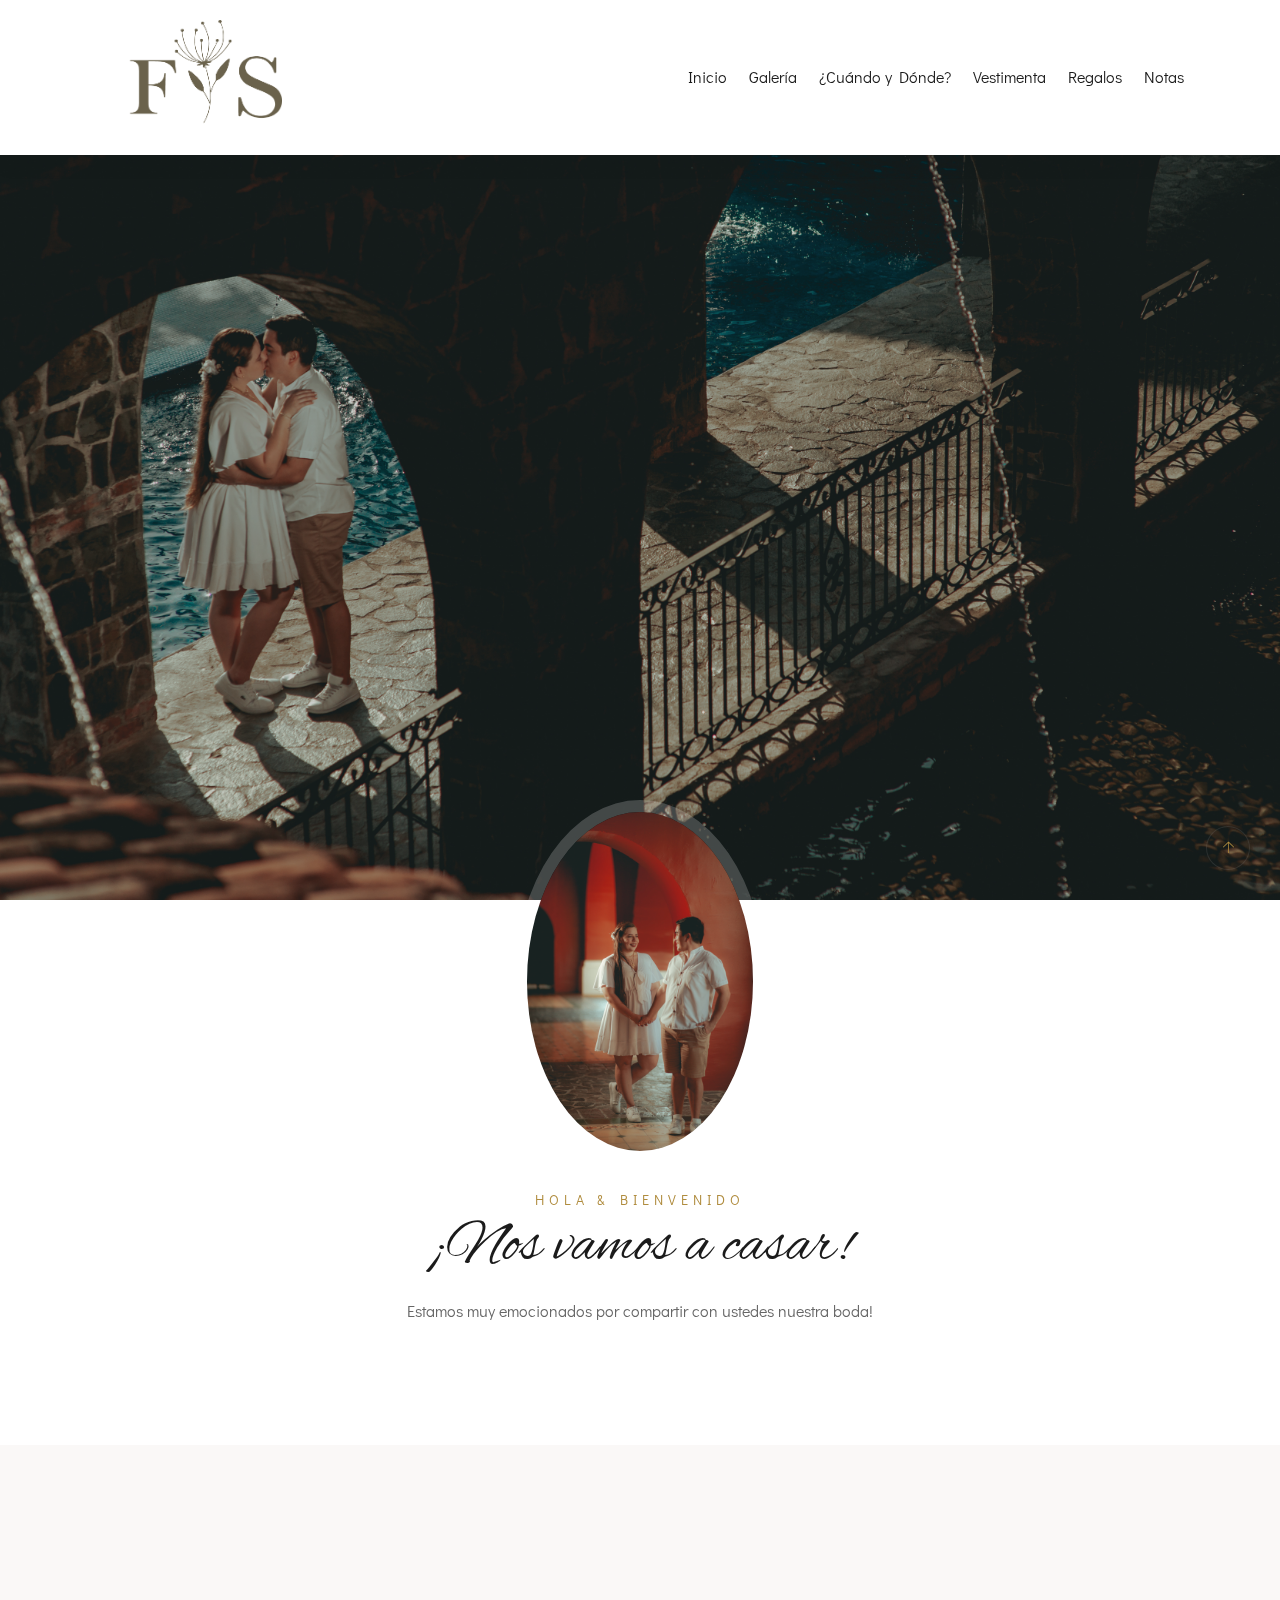
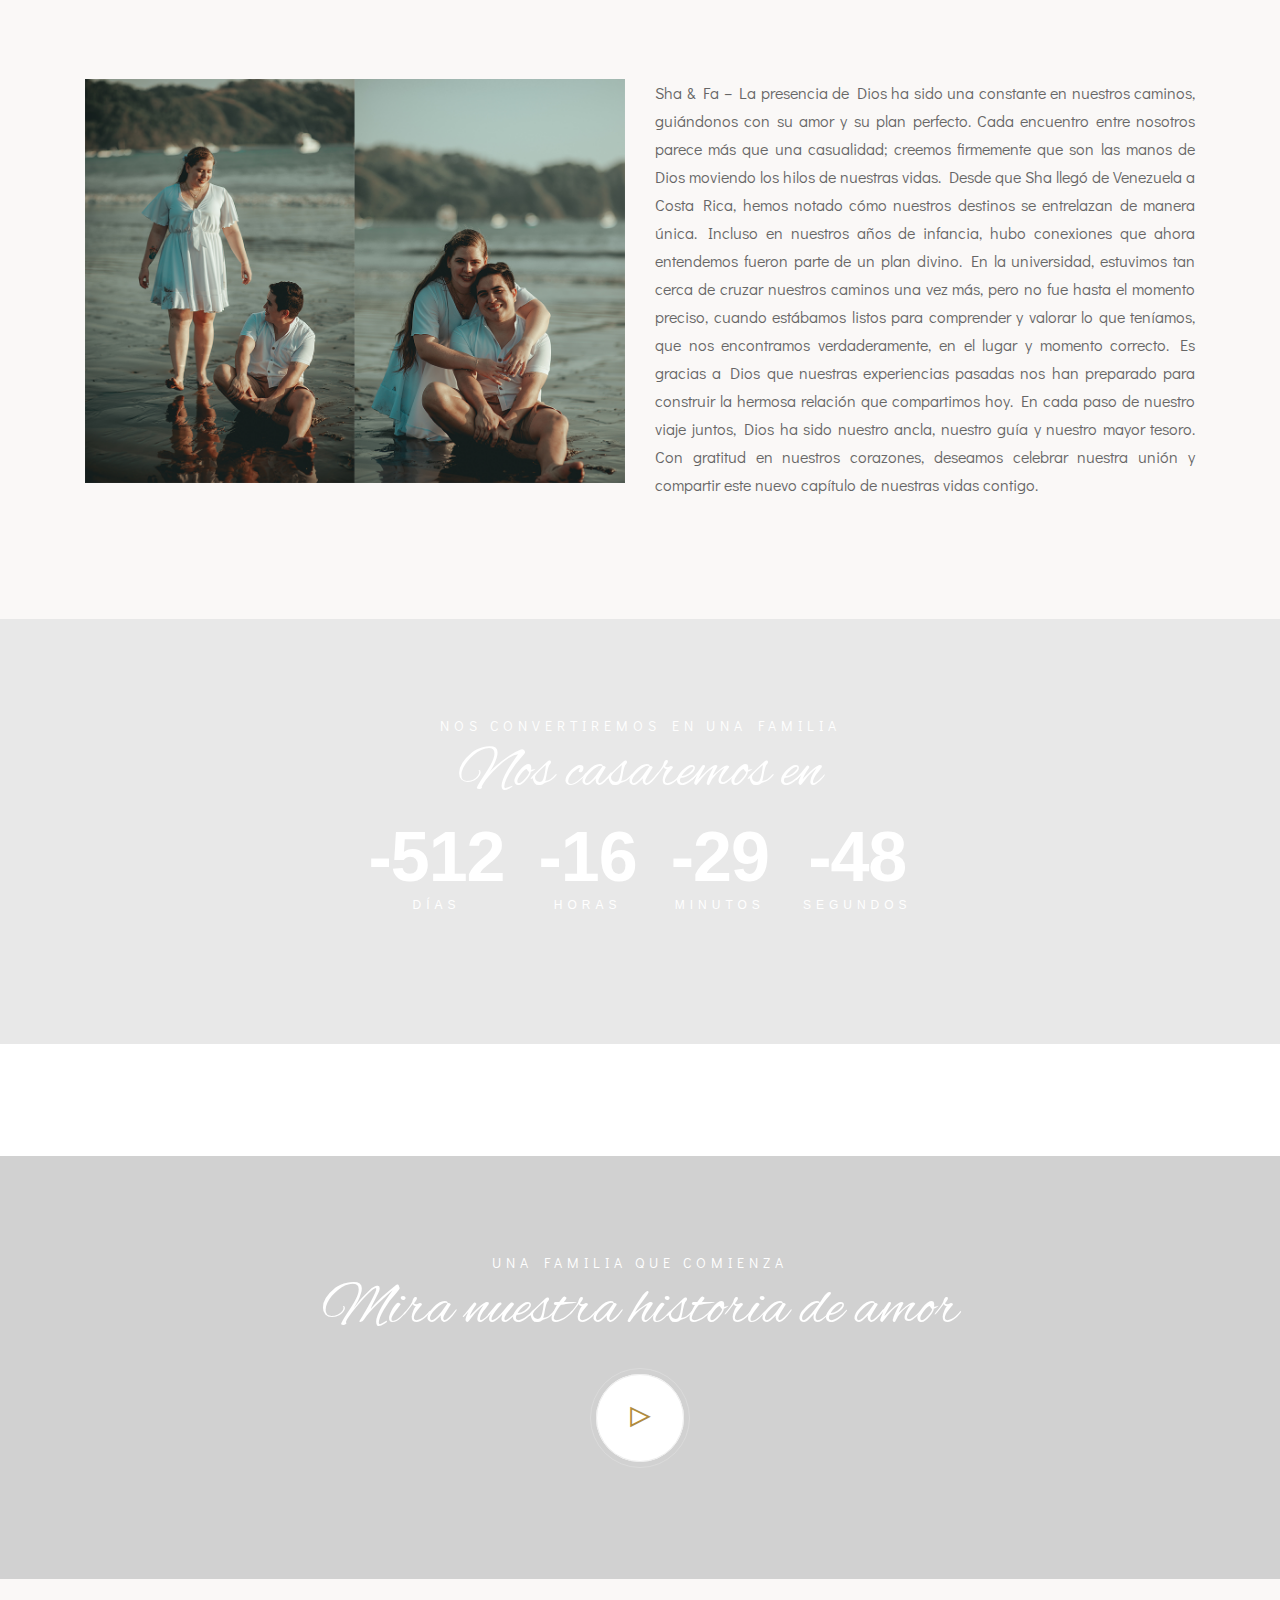
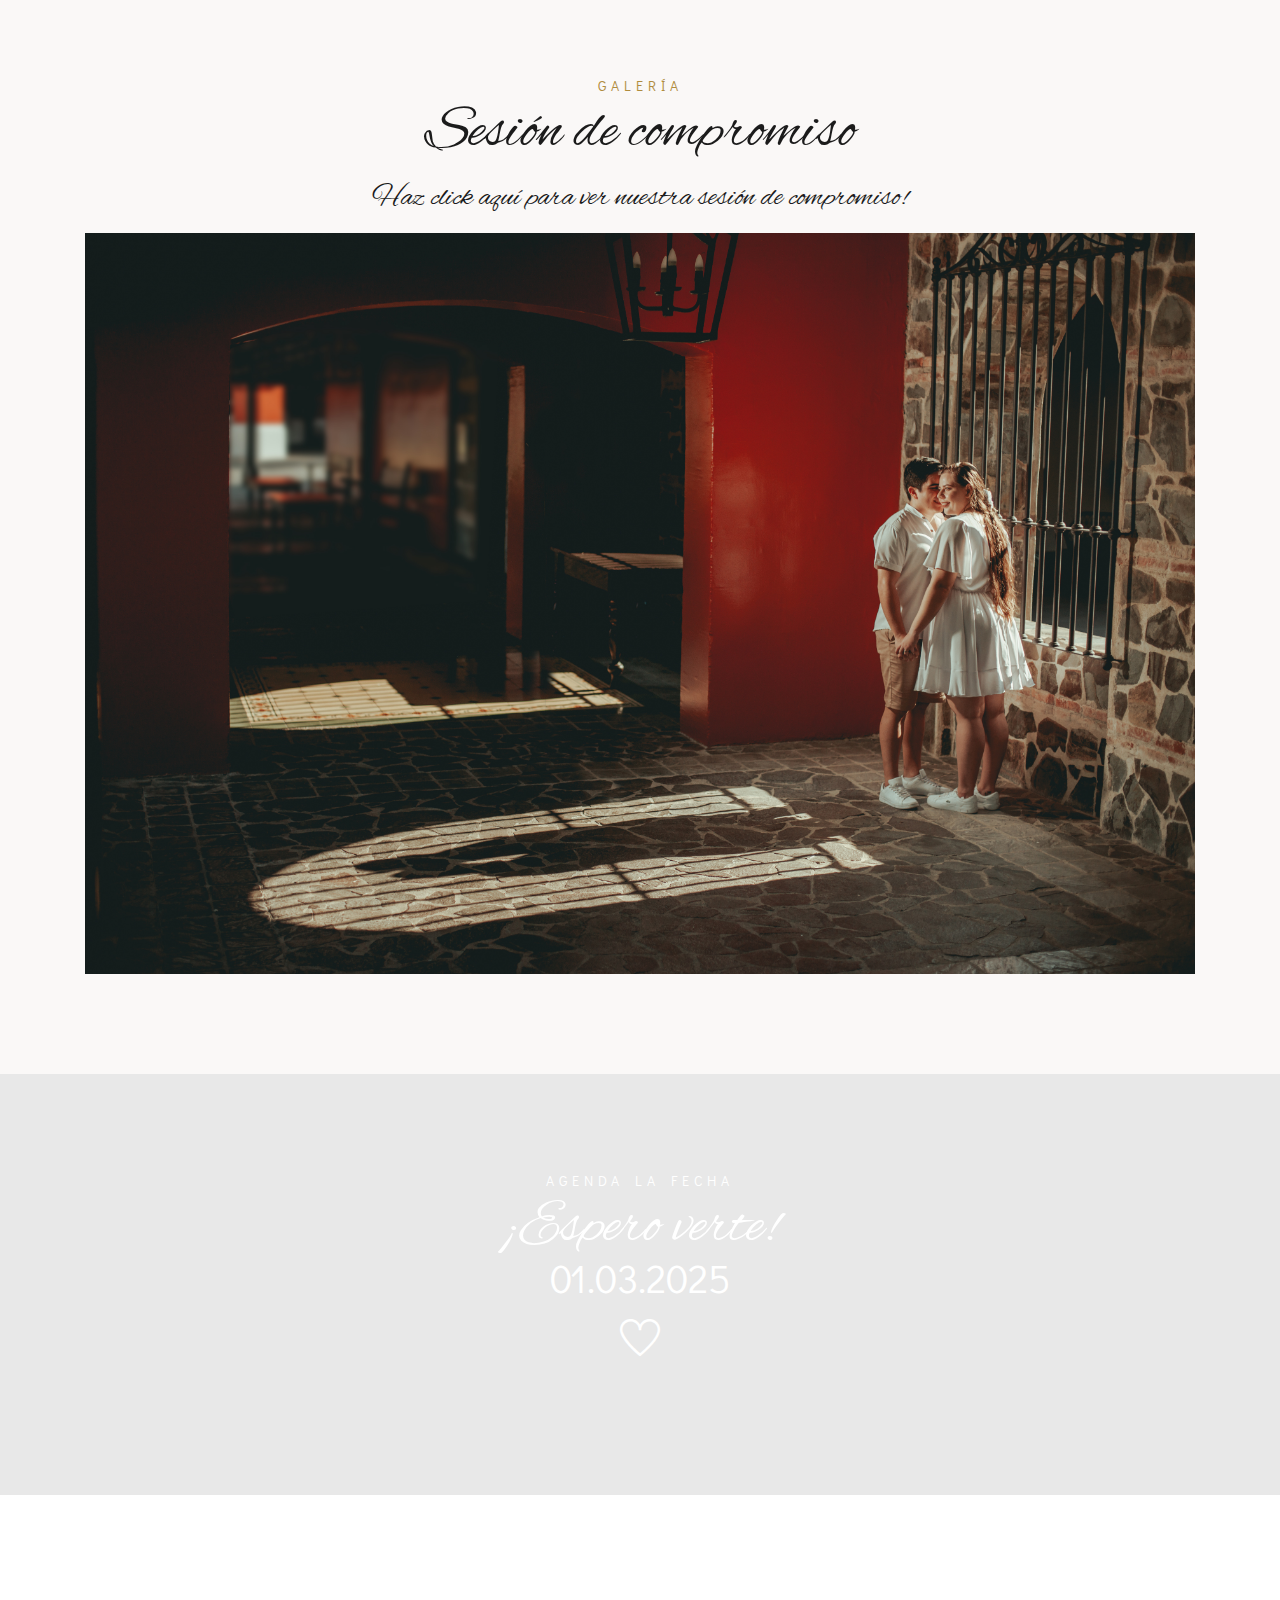
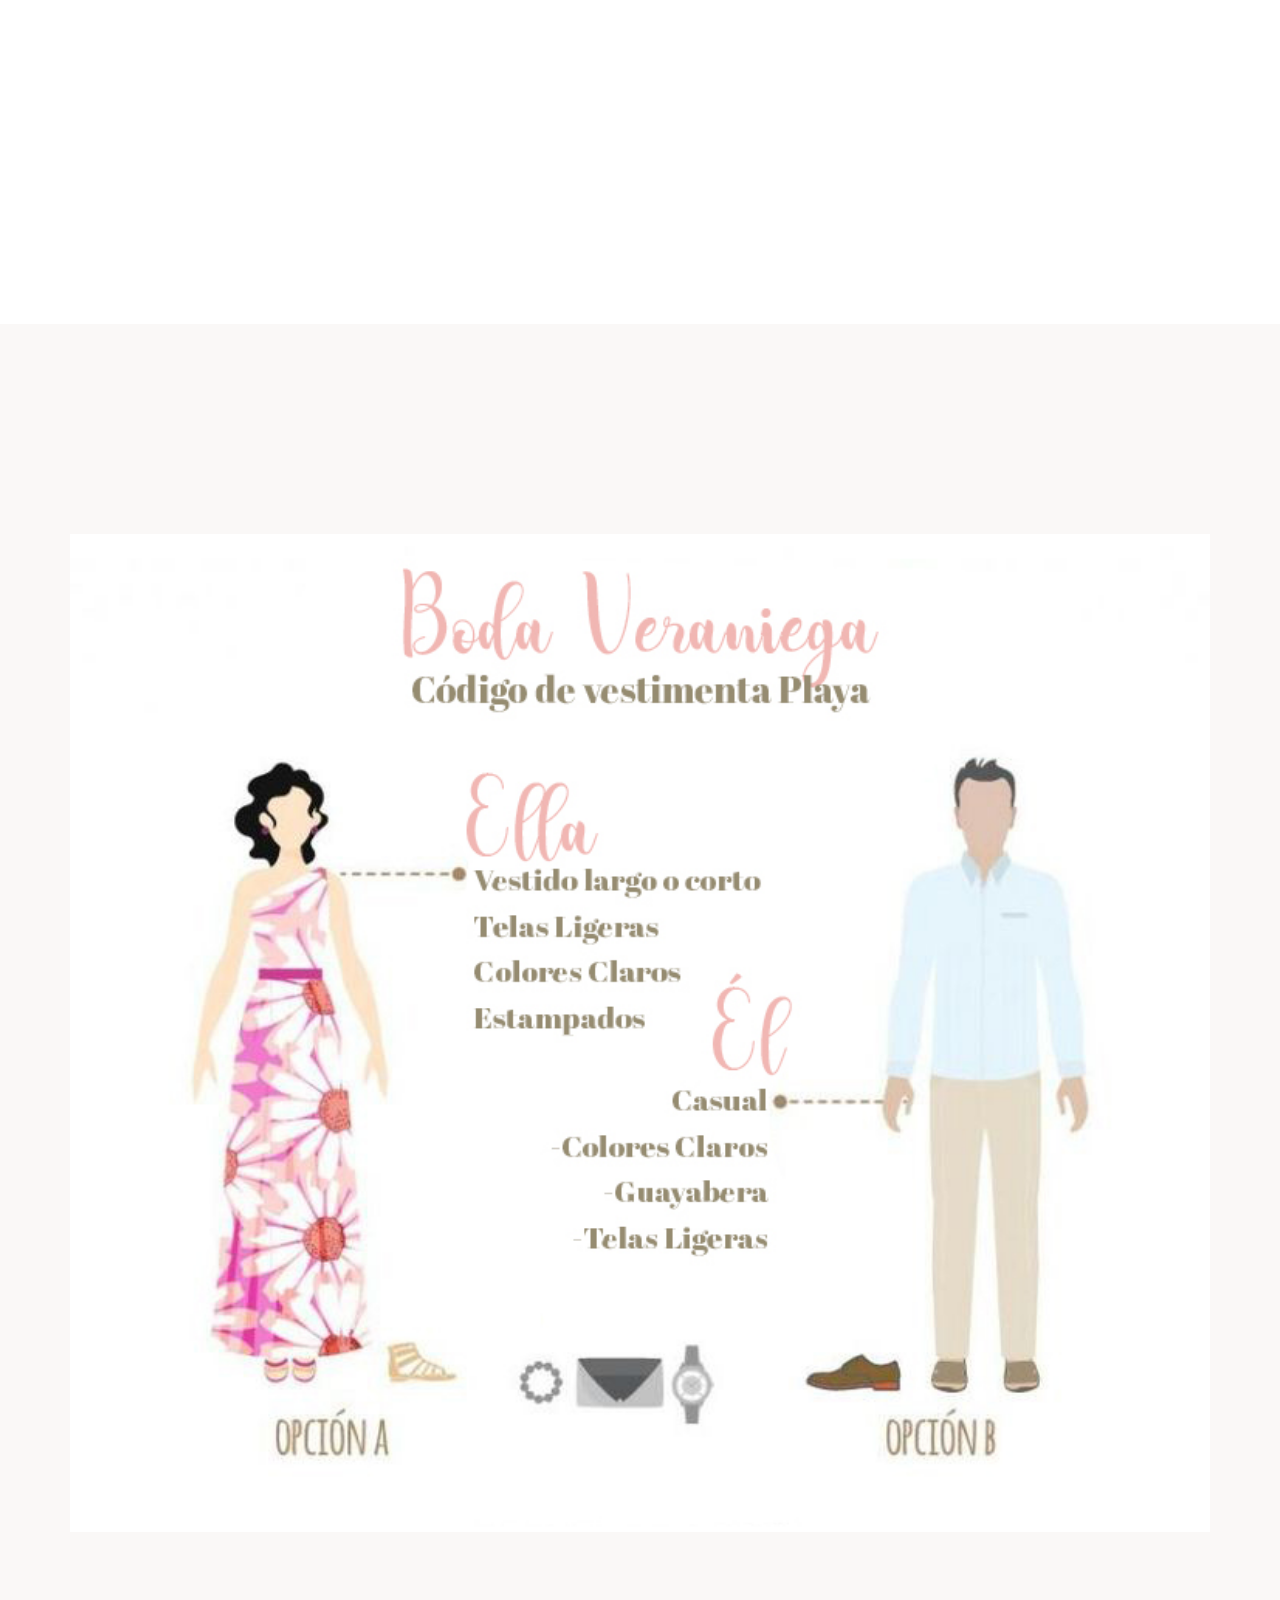
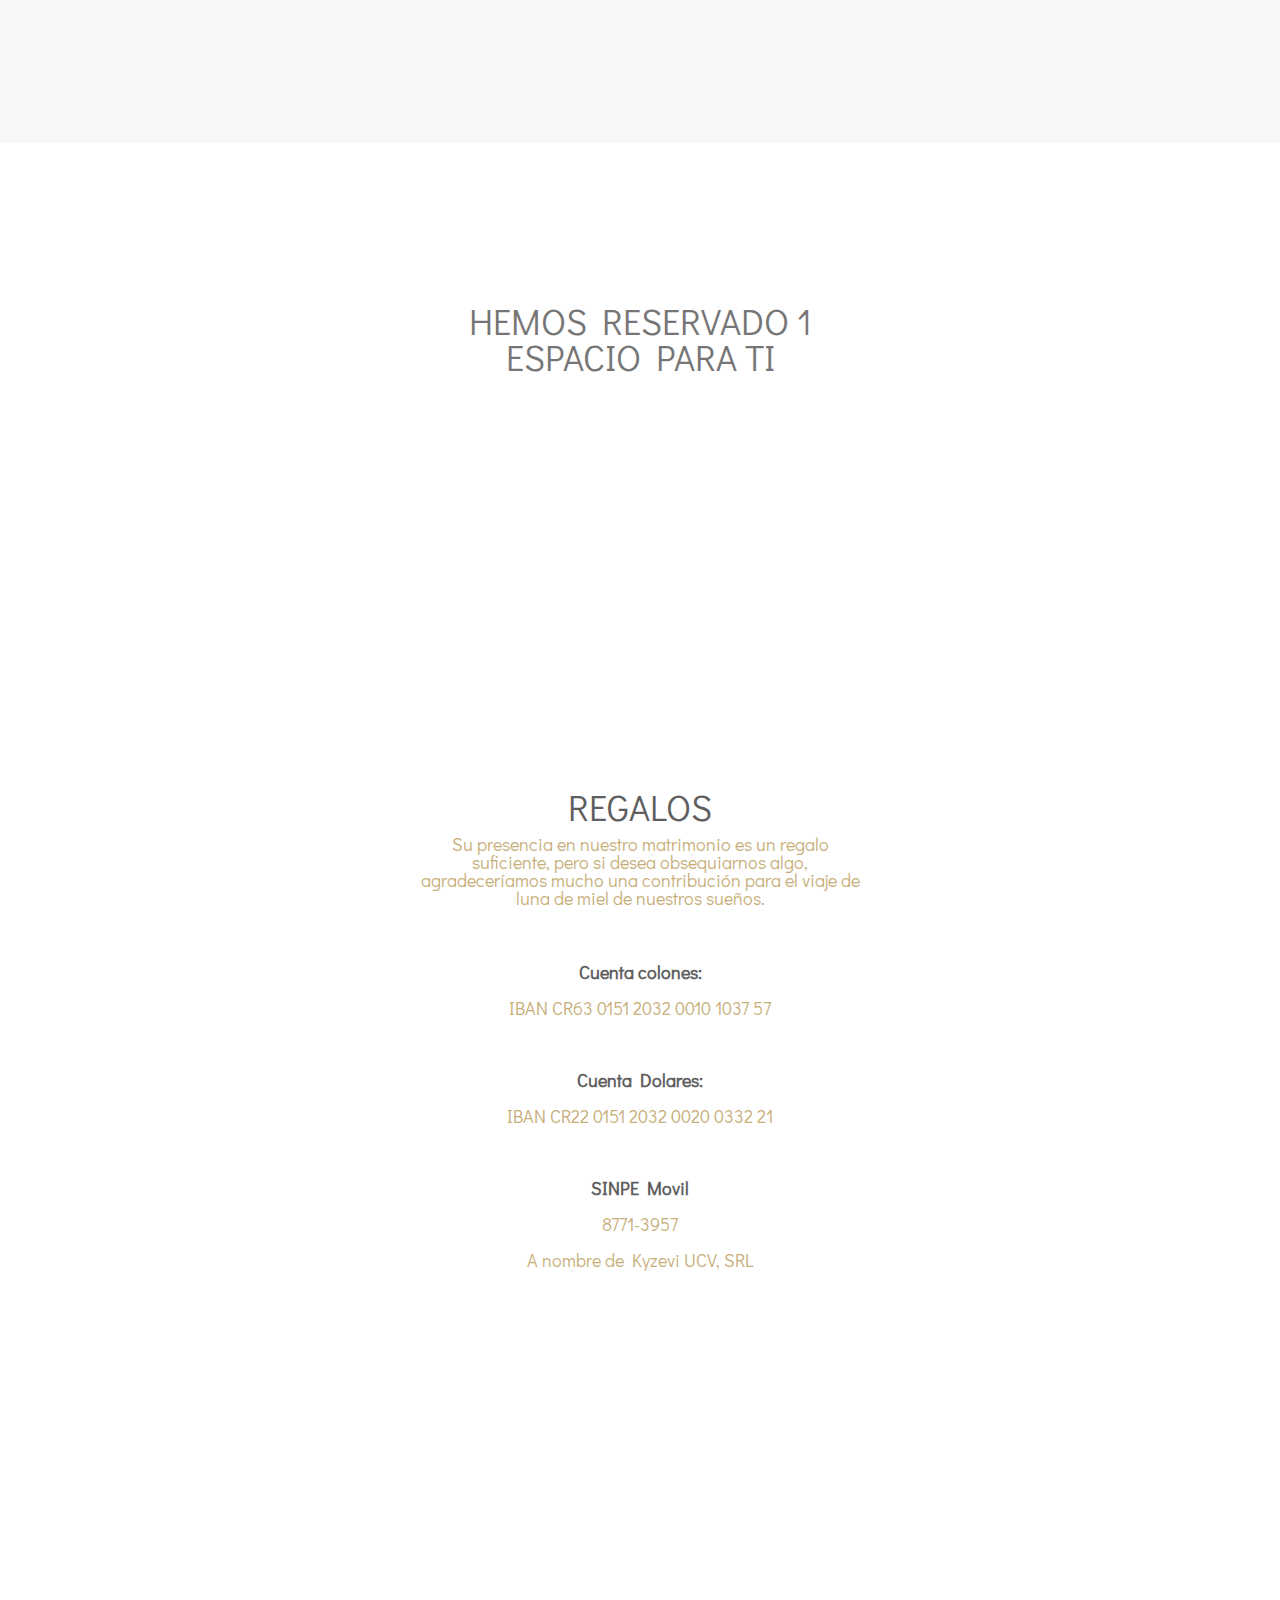
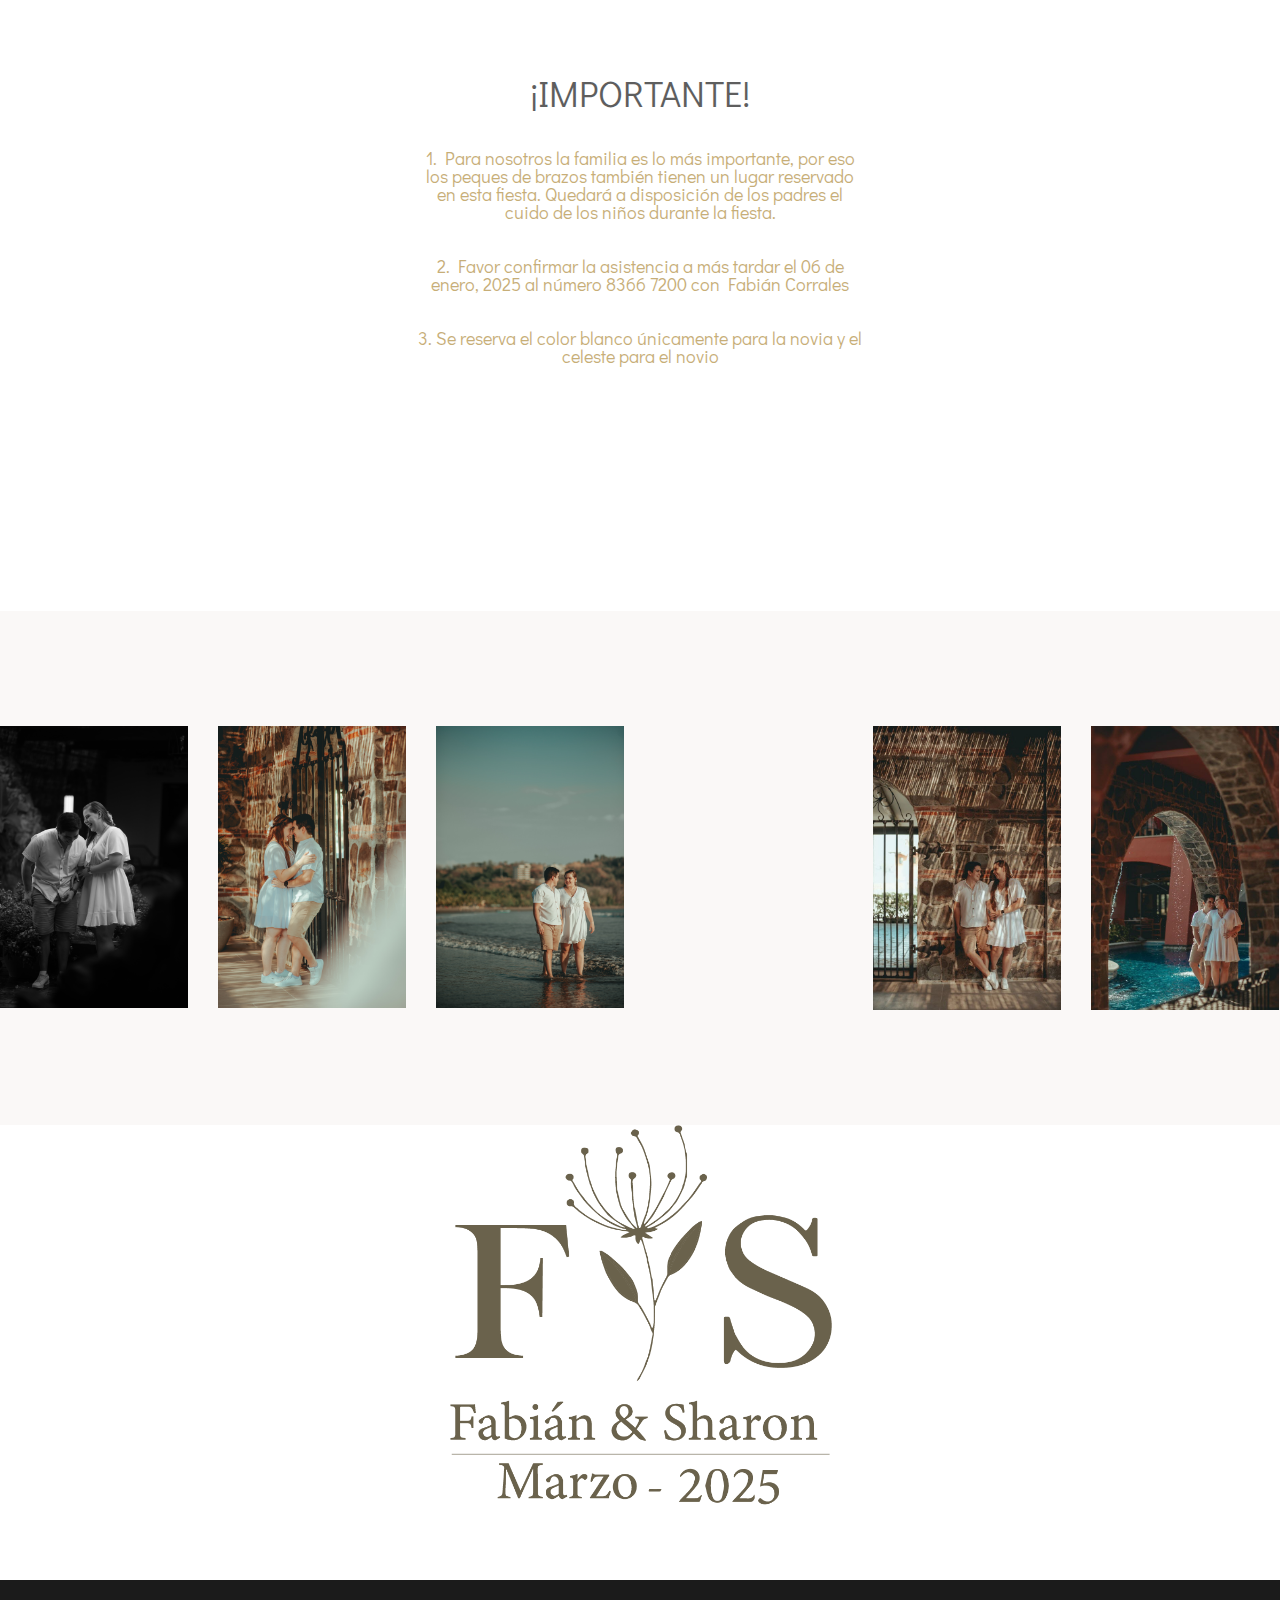
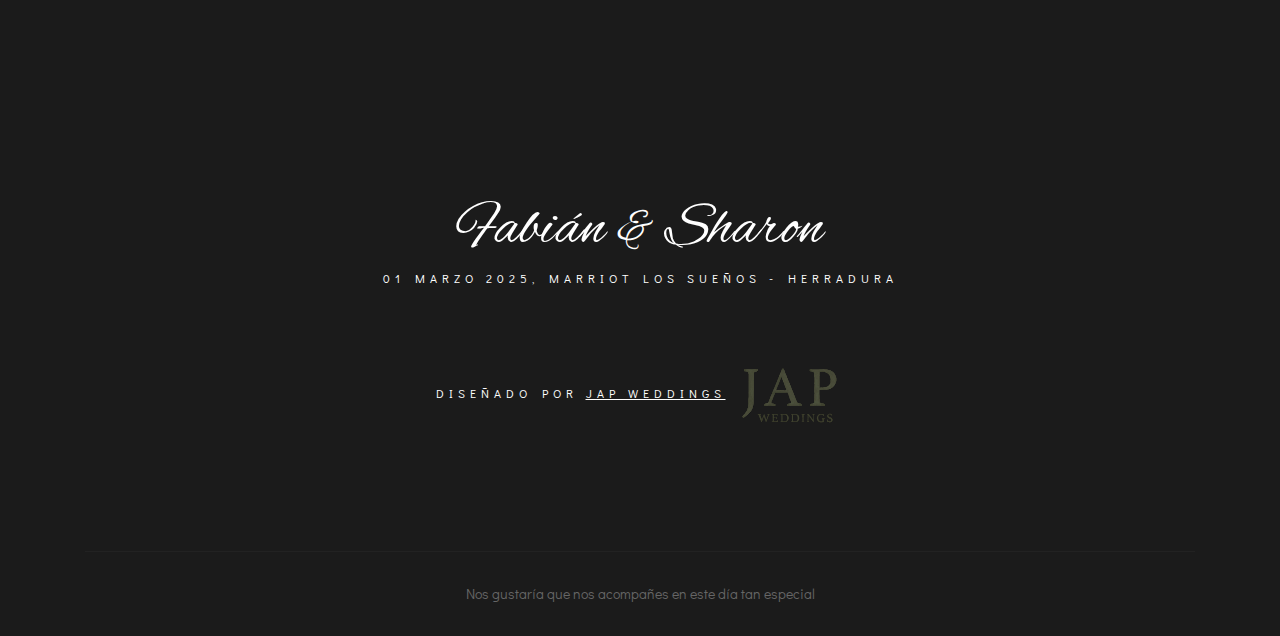
==== commit 0f37fba4: "Cambios" ====
--- a/index.html
+++ b/index.html
@@ -230,7 +230,7 @@
                 <div class="section-head col-md-12">
                     <h6>Agenda la fecha</h6>
                     <h2>¡Espero verte!</h2>
-                    <h1>15.06.2024</h1>
+                    <h1>01.03.2025</h1>
                     <h1><i class="ti-heart"></i></h1>
                 </div>
             </div>
@@ -406,7 +406,7 @@
                     <h2 class="text-center">Regalos</br></h2>
                     <h6 class="text-center" style="font-family: Didact Gothic; font-size: large;">Su presencia en
                         nuestro matrimonio es un regalo suficiente, pero si desea obsequiarnos algo, agradeceríamos
-                        mucho una contribución para el viaje de <p style="font-weight: bold;">luna de miel de nuestros
+                        mucho una contribución para el viaje de luna de miel de nuestros
                             sueños.</p>
                         <br>
                         <br>
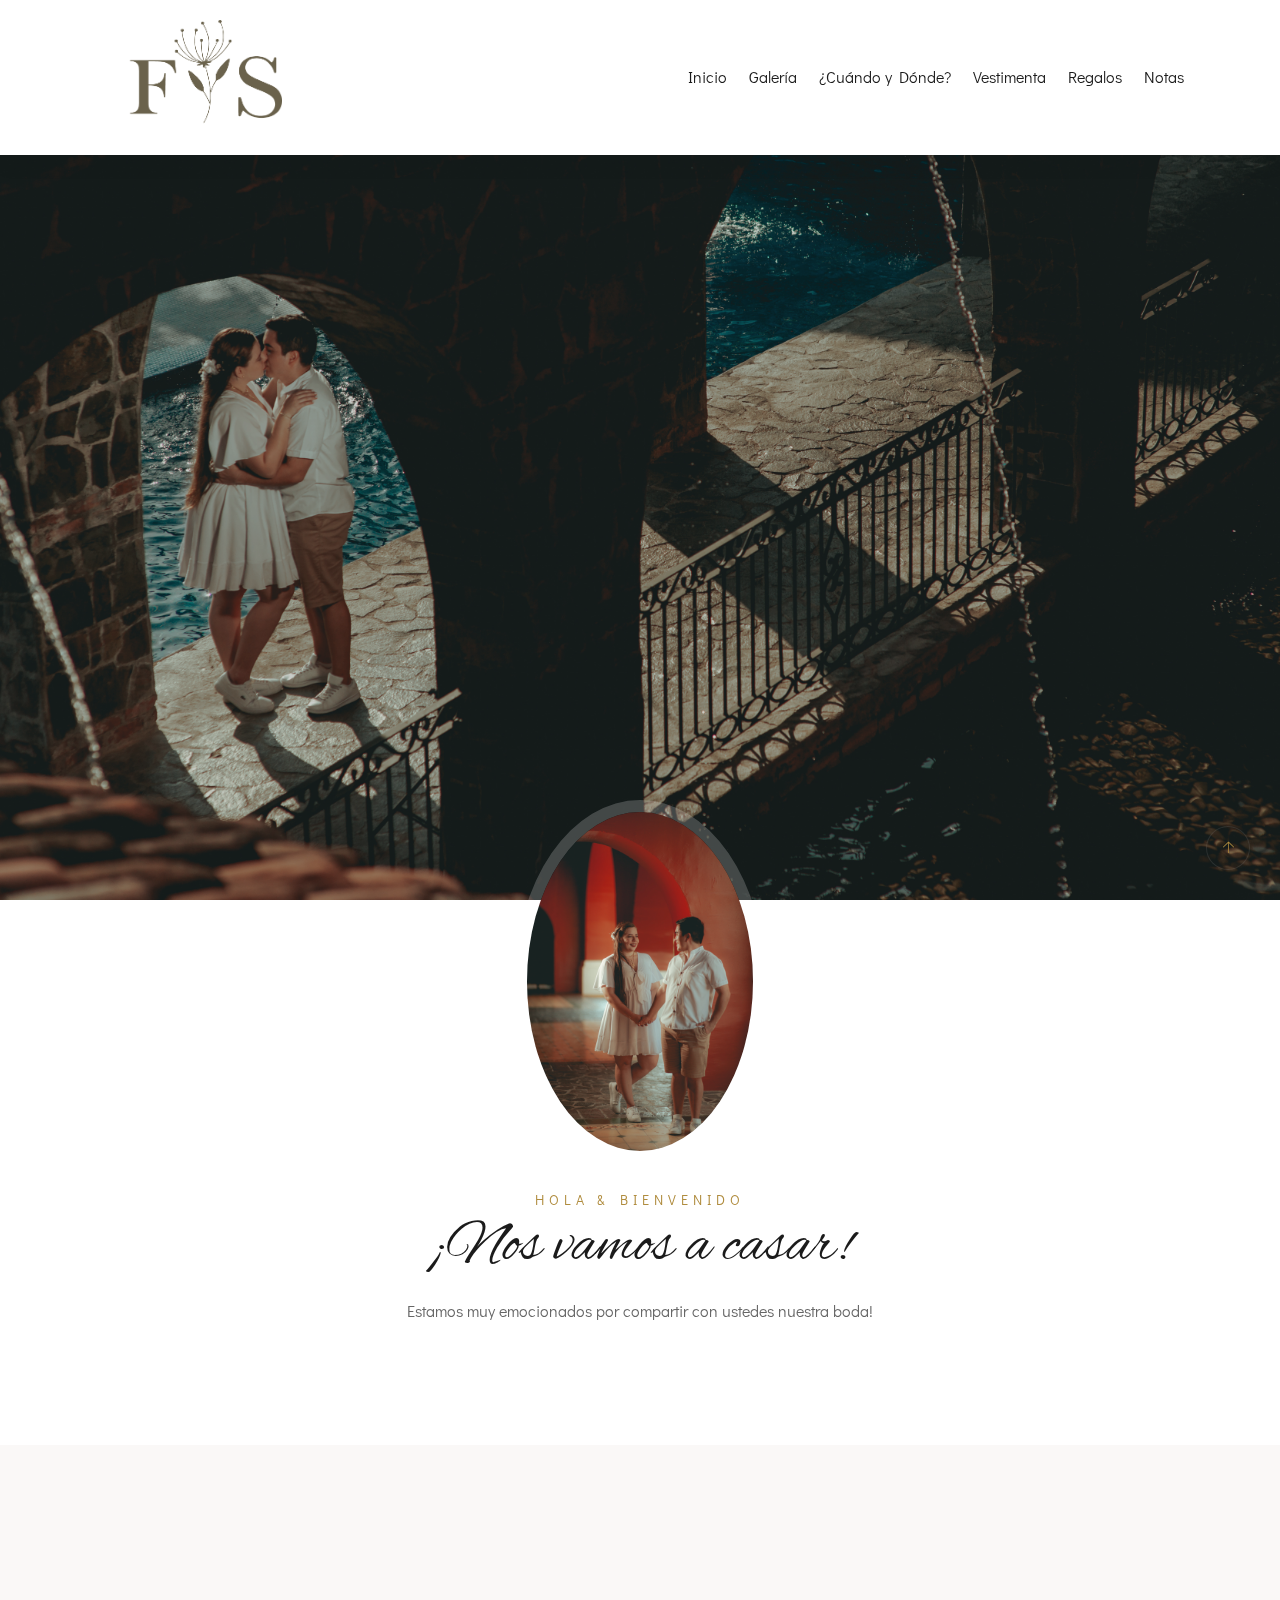
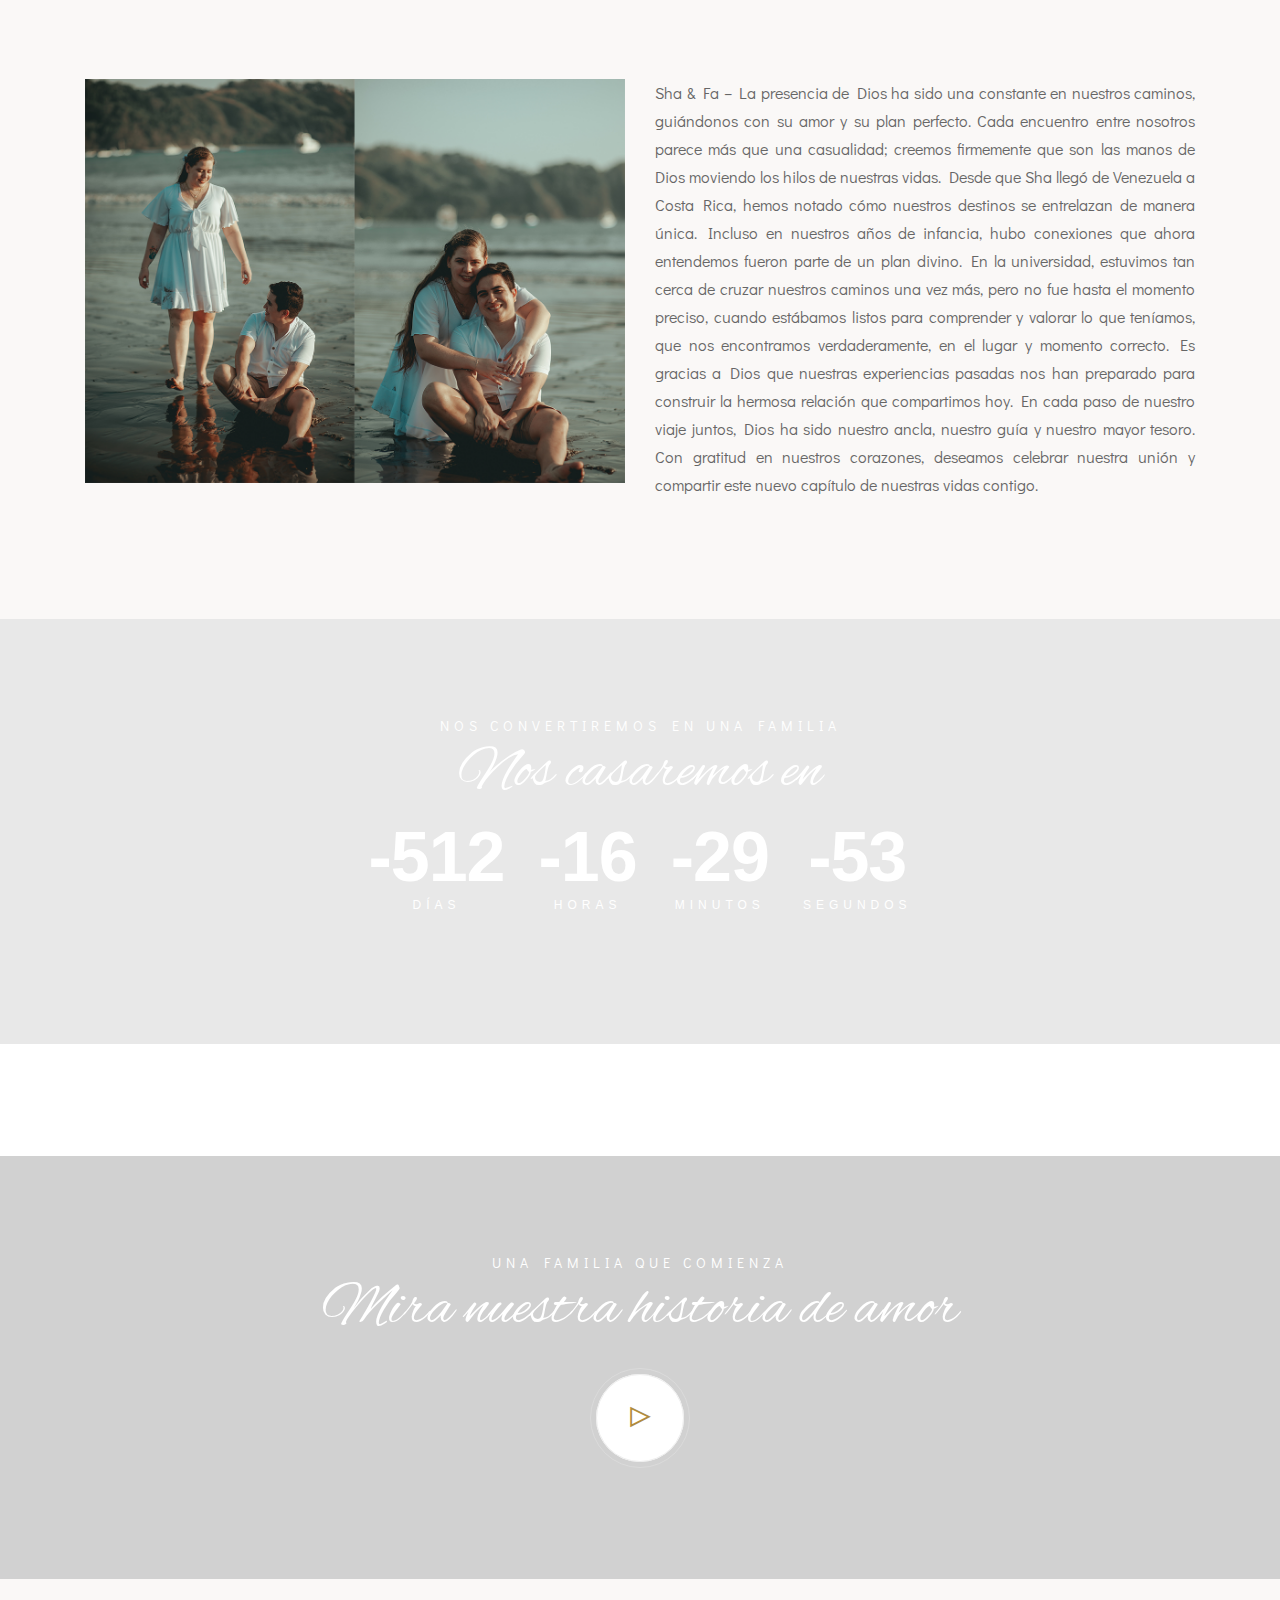
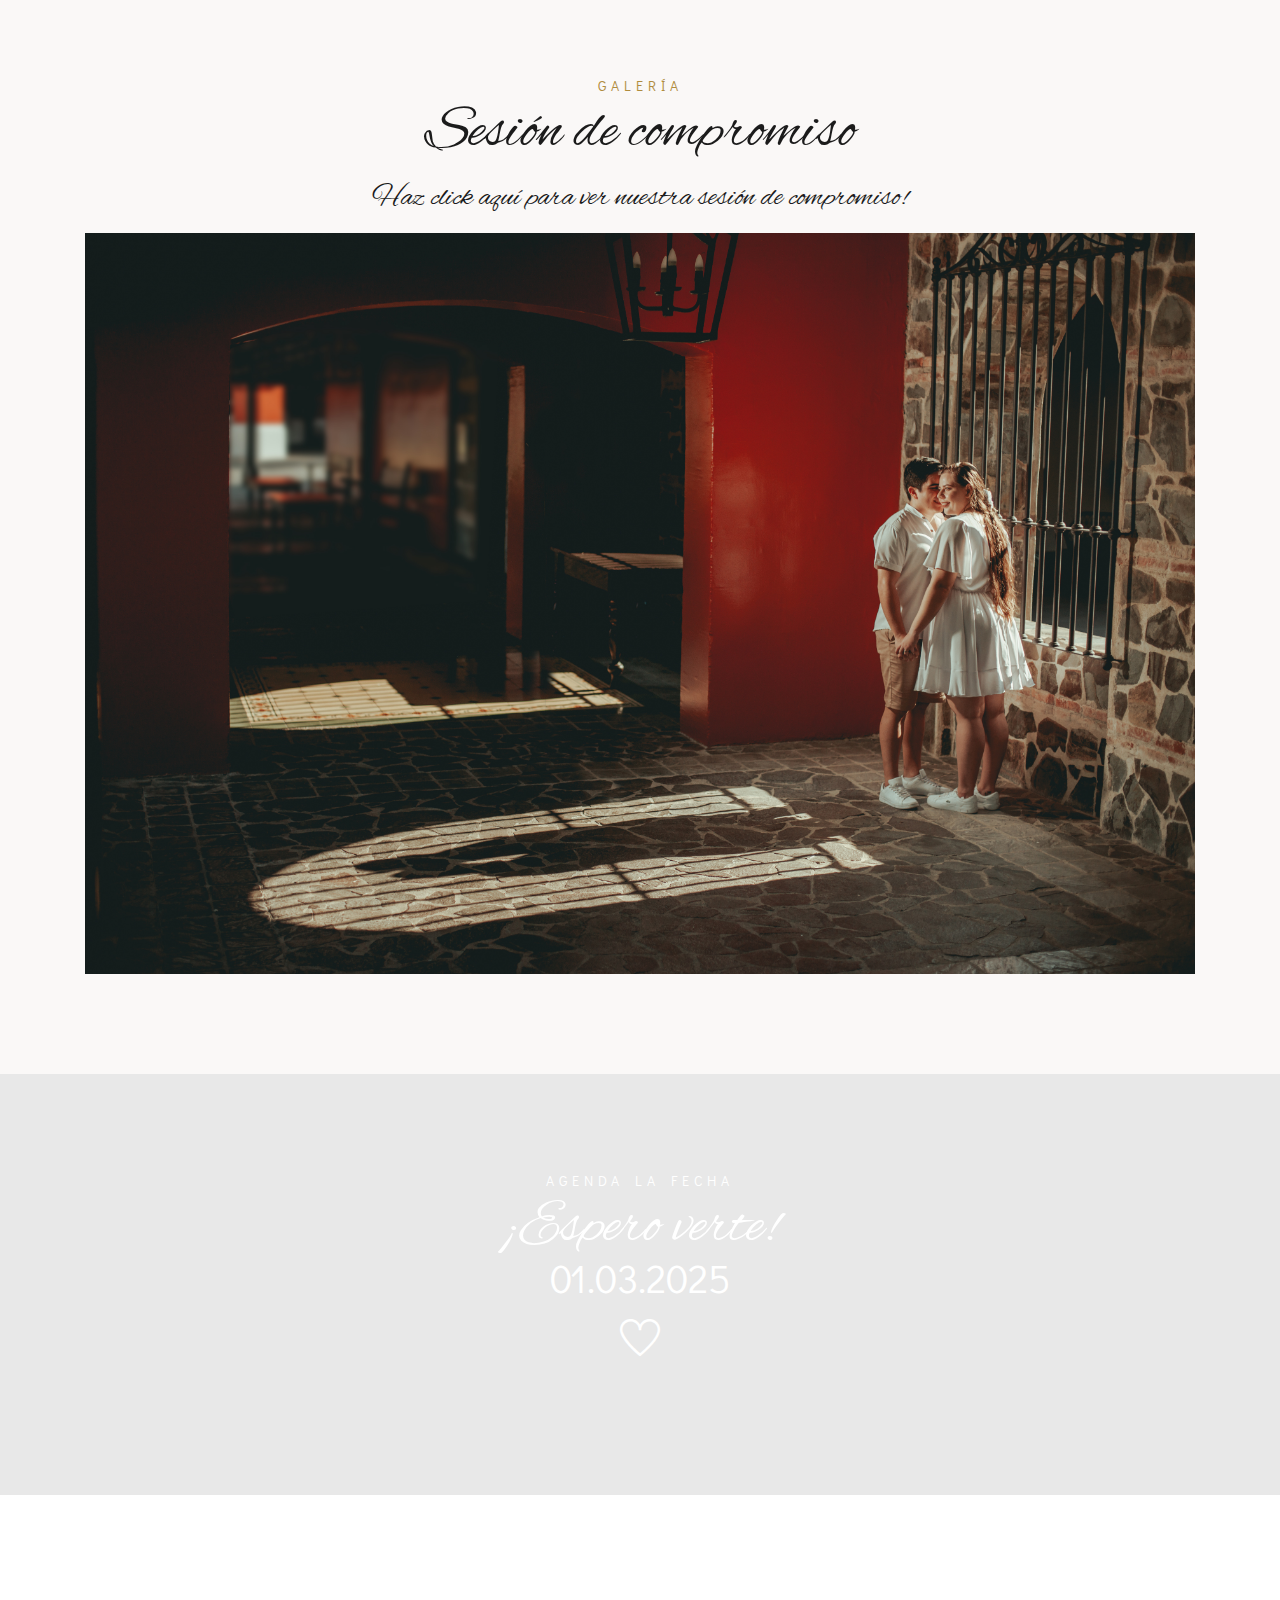
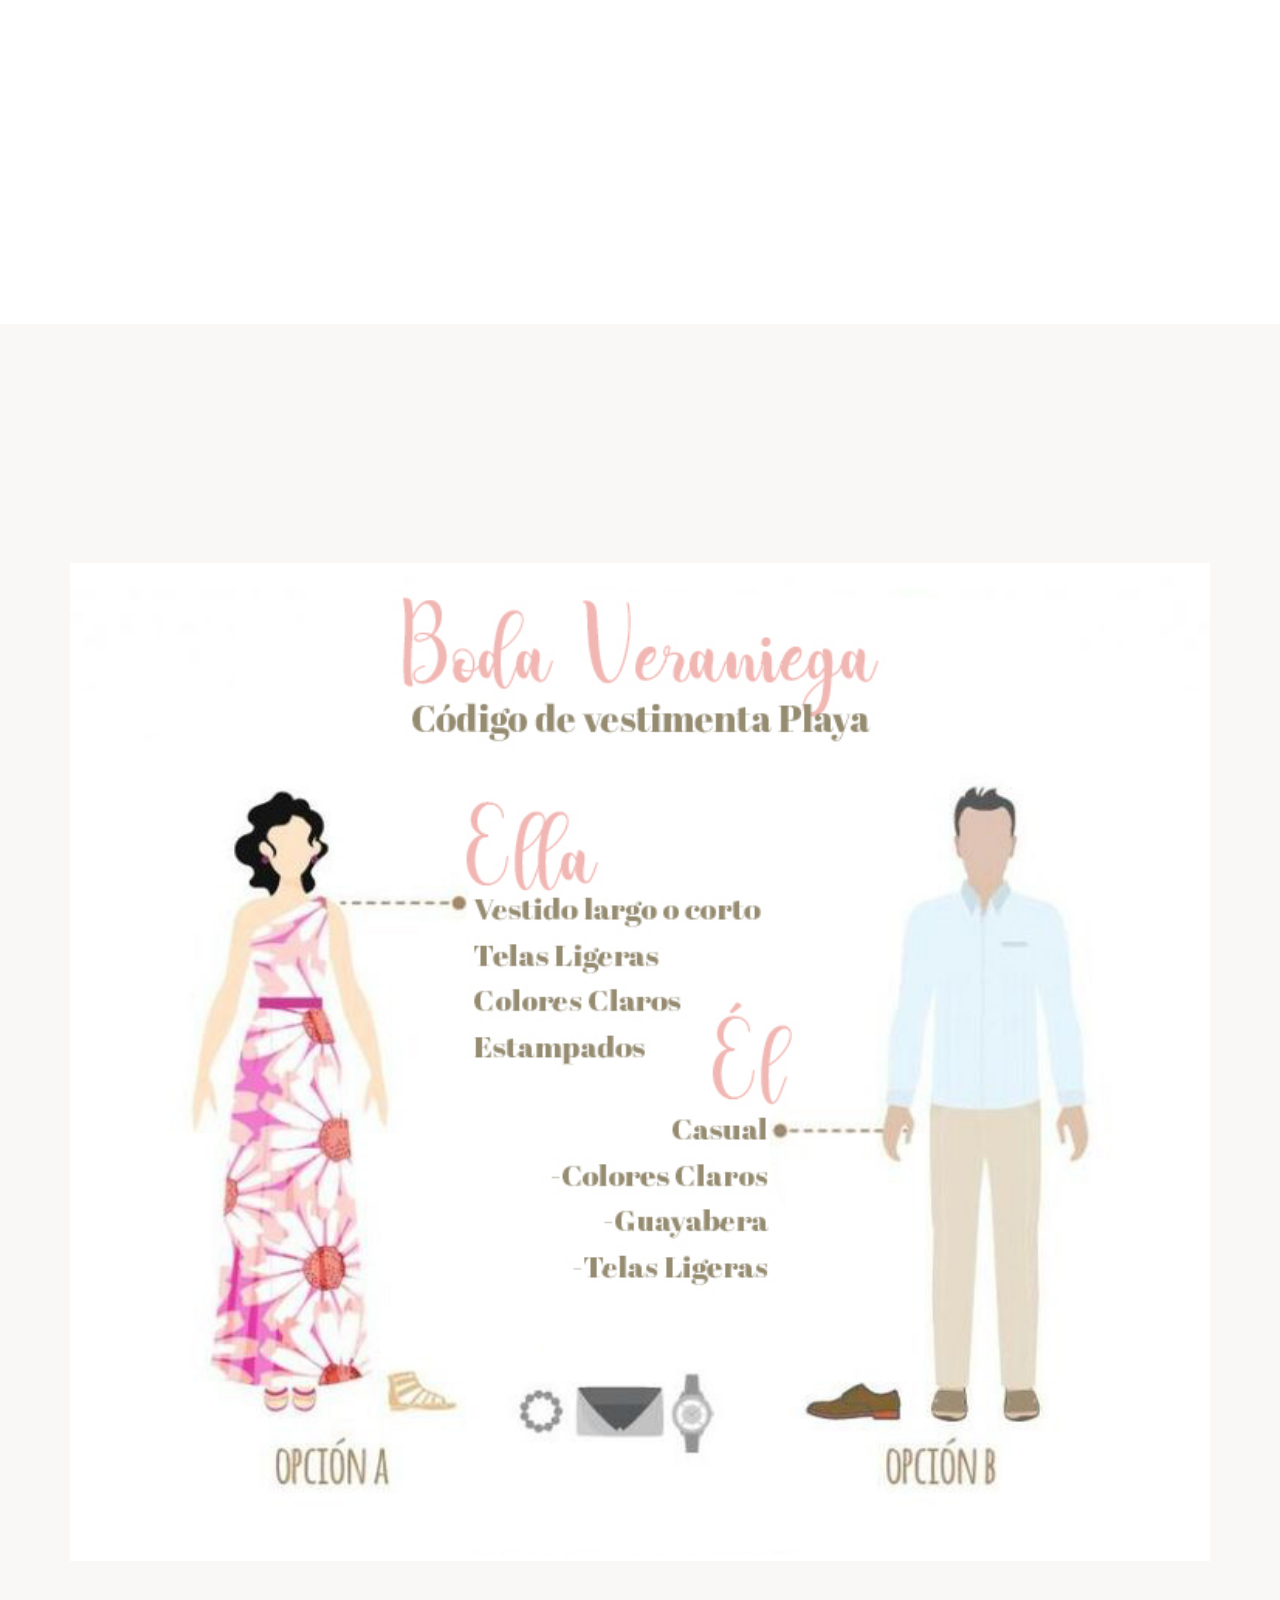
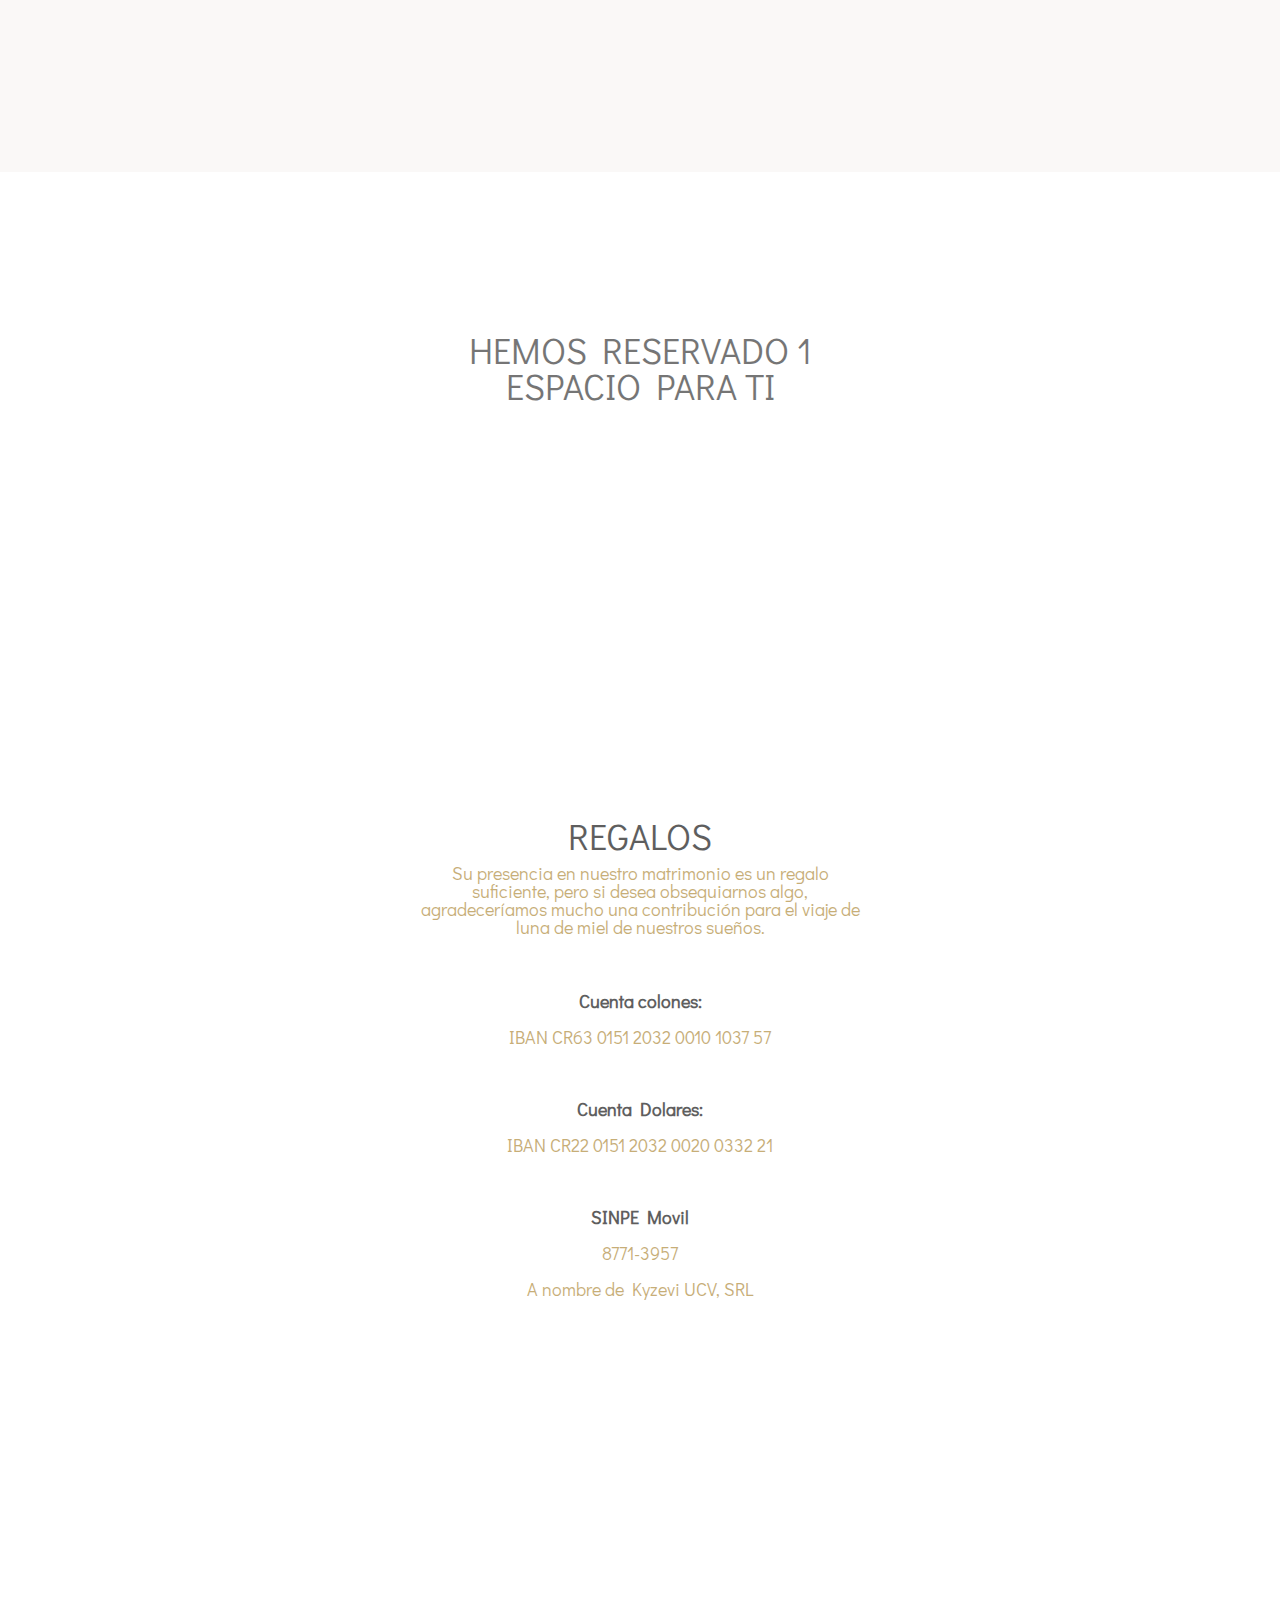
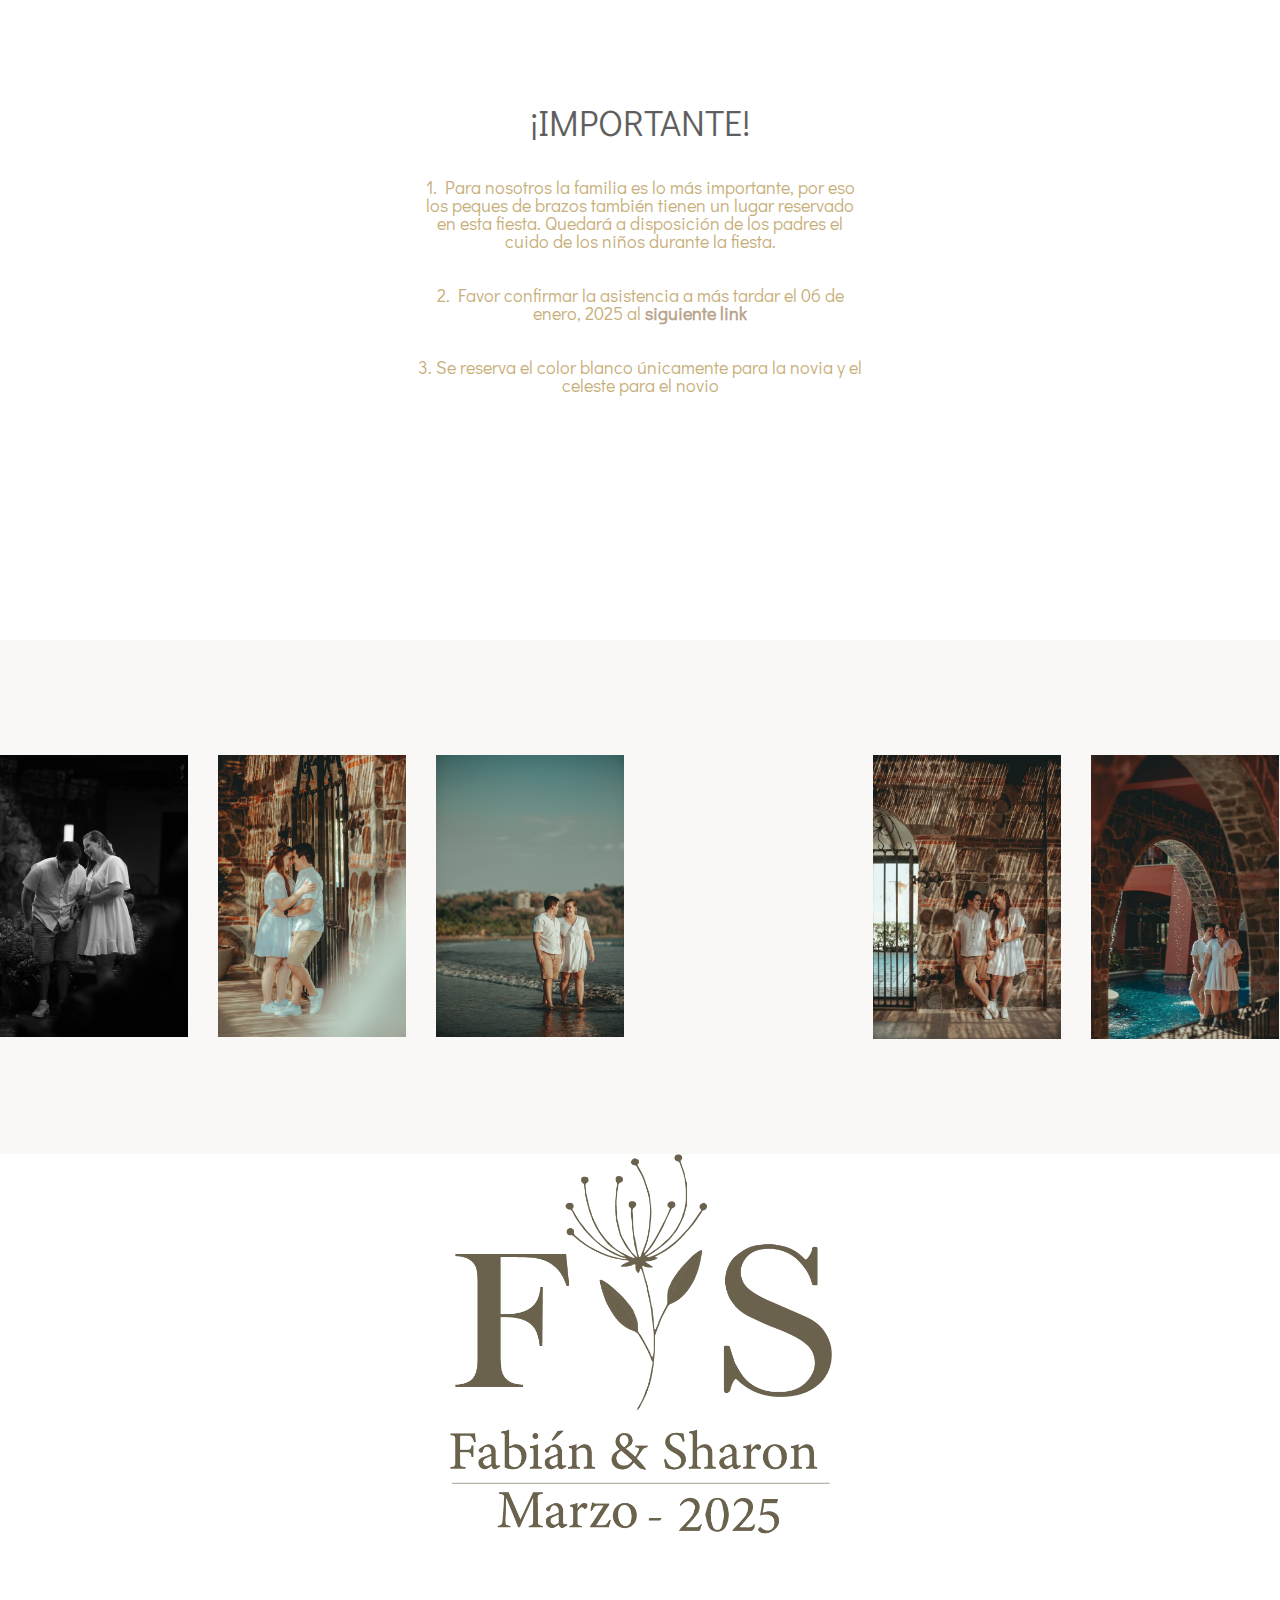
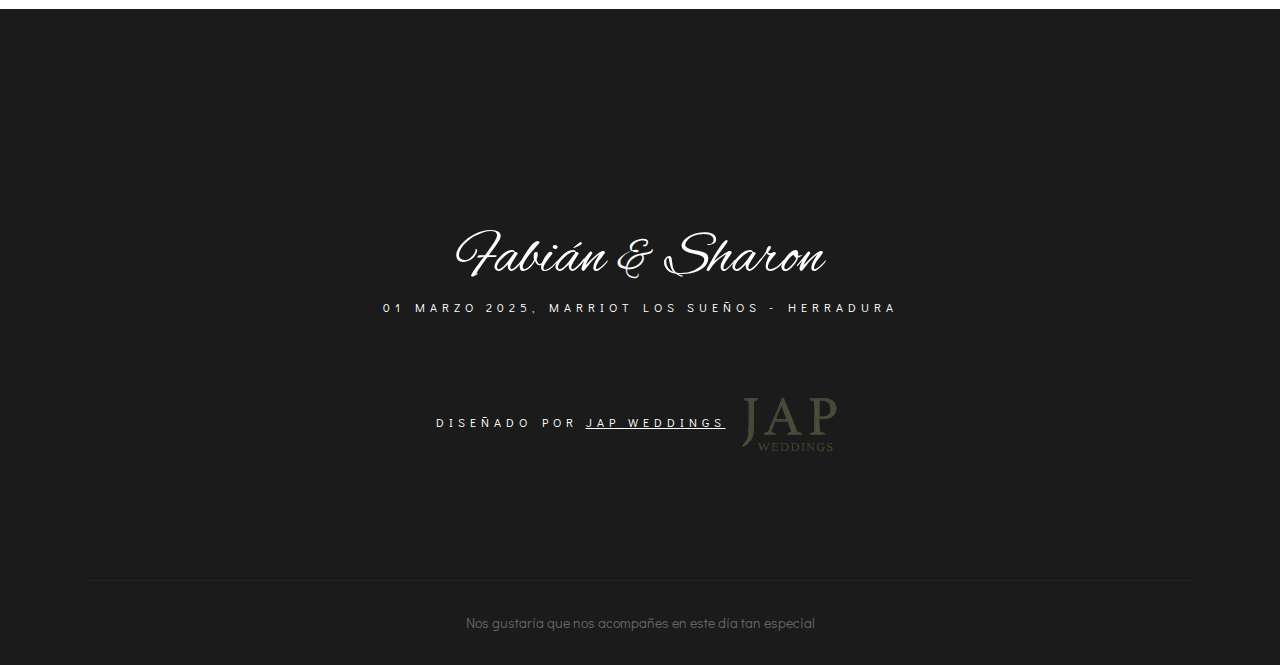
==== commit c469b808: "Cambios" ====
--- a/index.html
+++ b/index.html
@@ -365,6 +365,8 @@
             <div class="row">
                 <div class="col-md-12 text-center mb-30 animate-box" data-animate-effect="fadeInUp">
                     <h2 class="section-title">Código de Vestimenta</h2>
+                    <h7 style="font-size: large;">Preferiblemente colores pastel</h7>
+
                 </div>
                 <img src="images/Codigo de Vestimenta.jpg" alt="">
 
@@ -456,7 +458,7 @@
                         <br>
                         <br>
                         <br>
-                        2.	Favor confirmar la asistencia a más tardar el 06 de enero, 2025 al número 8366 7200 con Fabián Corrales
+                        2.	Favor confirmar la asistencia a más tardar el 06 de enero, 2025 al <h7><a href="https://api.whatsapp.com/send/?phone=50683667200&text&type=phone_number&app_absent=0" style="color: #9c805f; font-weight: bold;" target="_blank">siguiente link <i class="fa-brands fa-whatsapp"></i></a></h7>
                         <br>
                         <br>
                         <br>
@@ -573,6 +575,8 @@
     <script src="js/jquery.magnific-popup.min.js"></script>
     <script src="js/YouTubePopUp.js"></script>
     <script src="js/template.js"></script>
+    <script src="https://kit.fontawesome.com/8c2afe6f8c.js" crossorigin="anonymous"></script>
+
 
 </body>
 
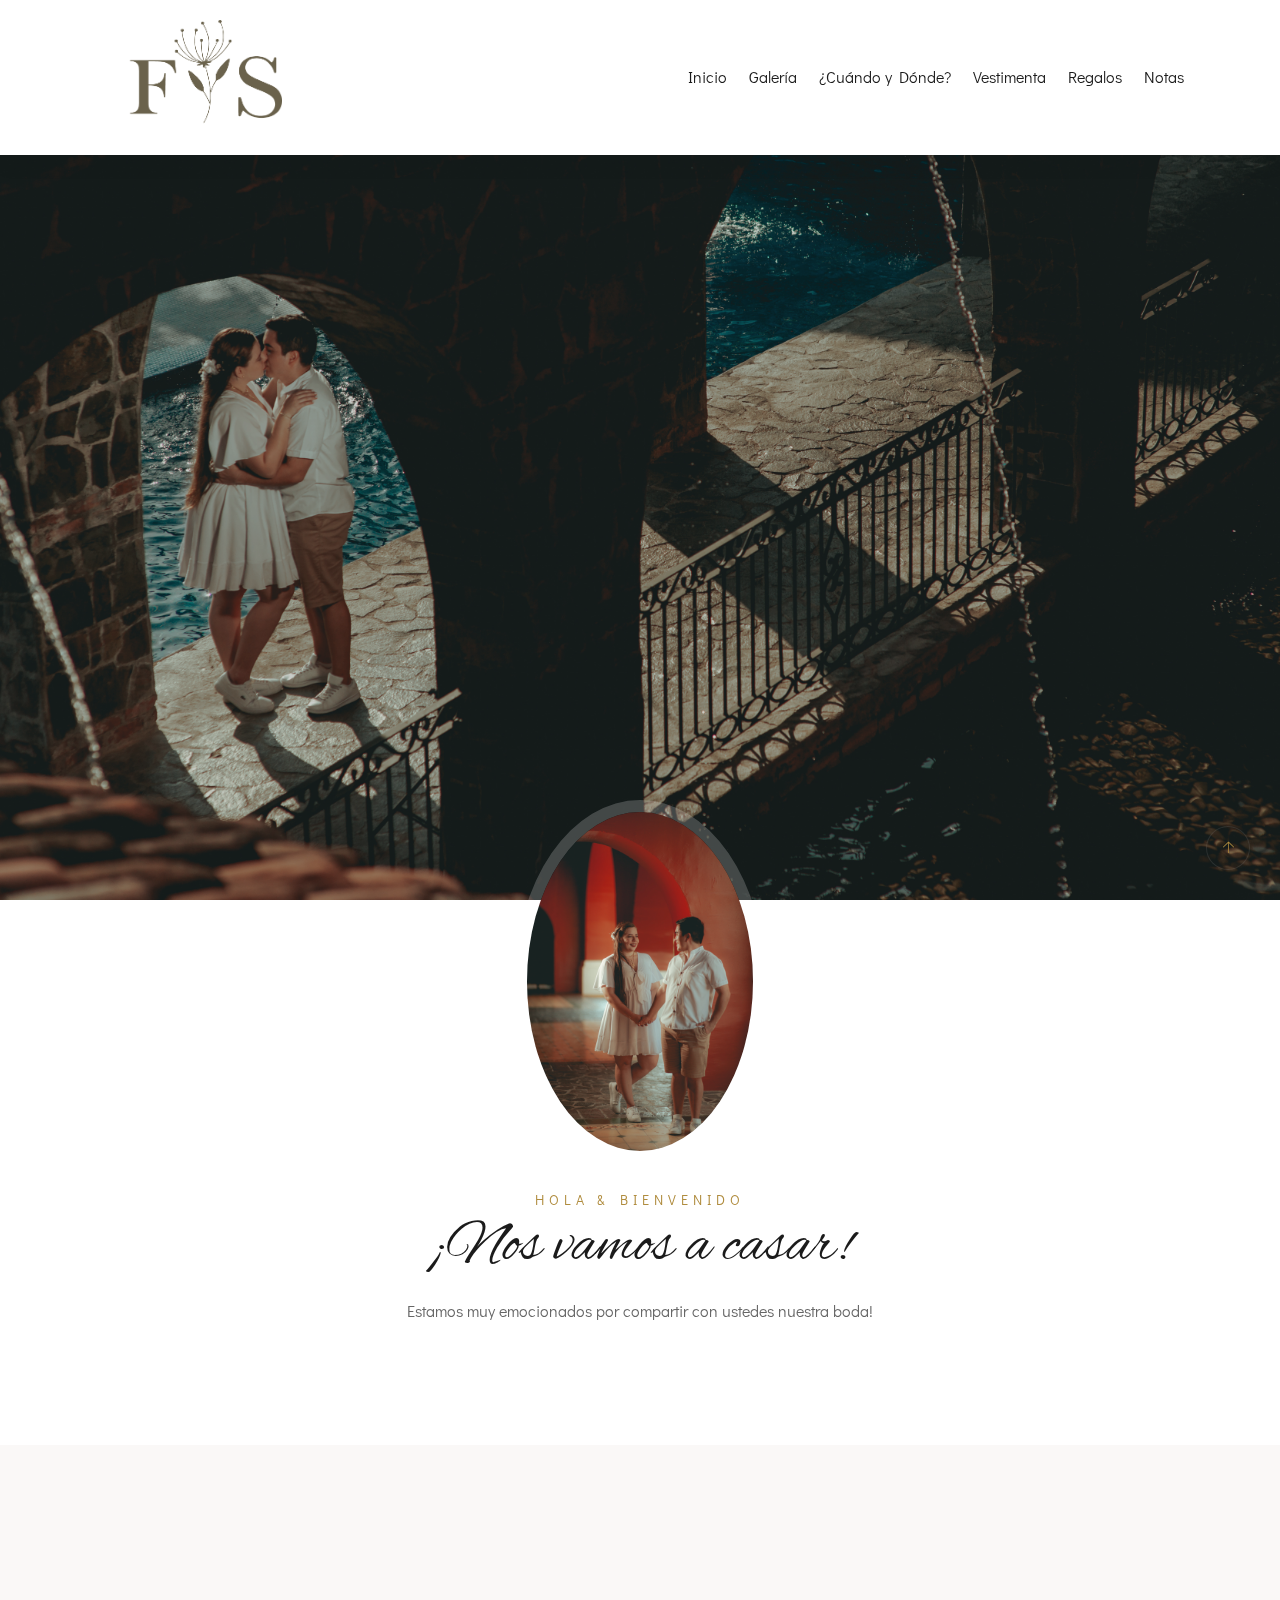
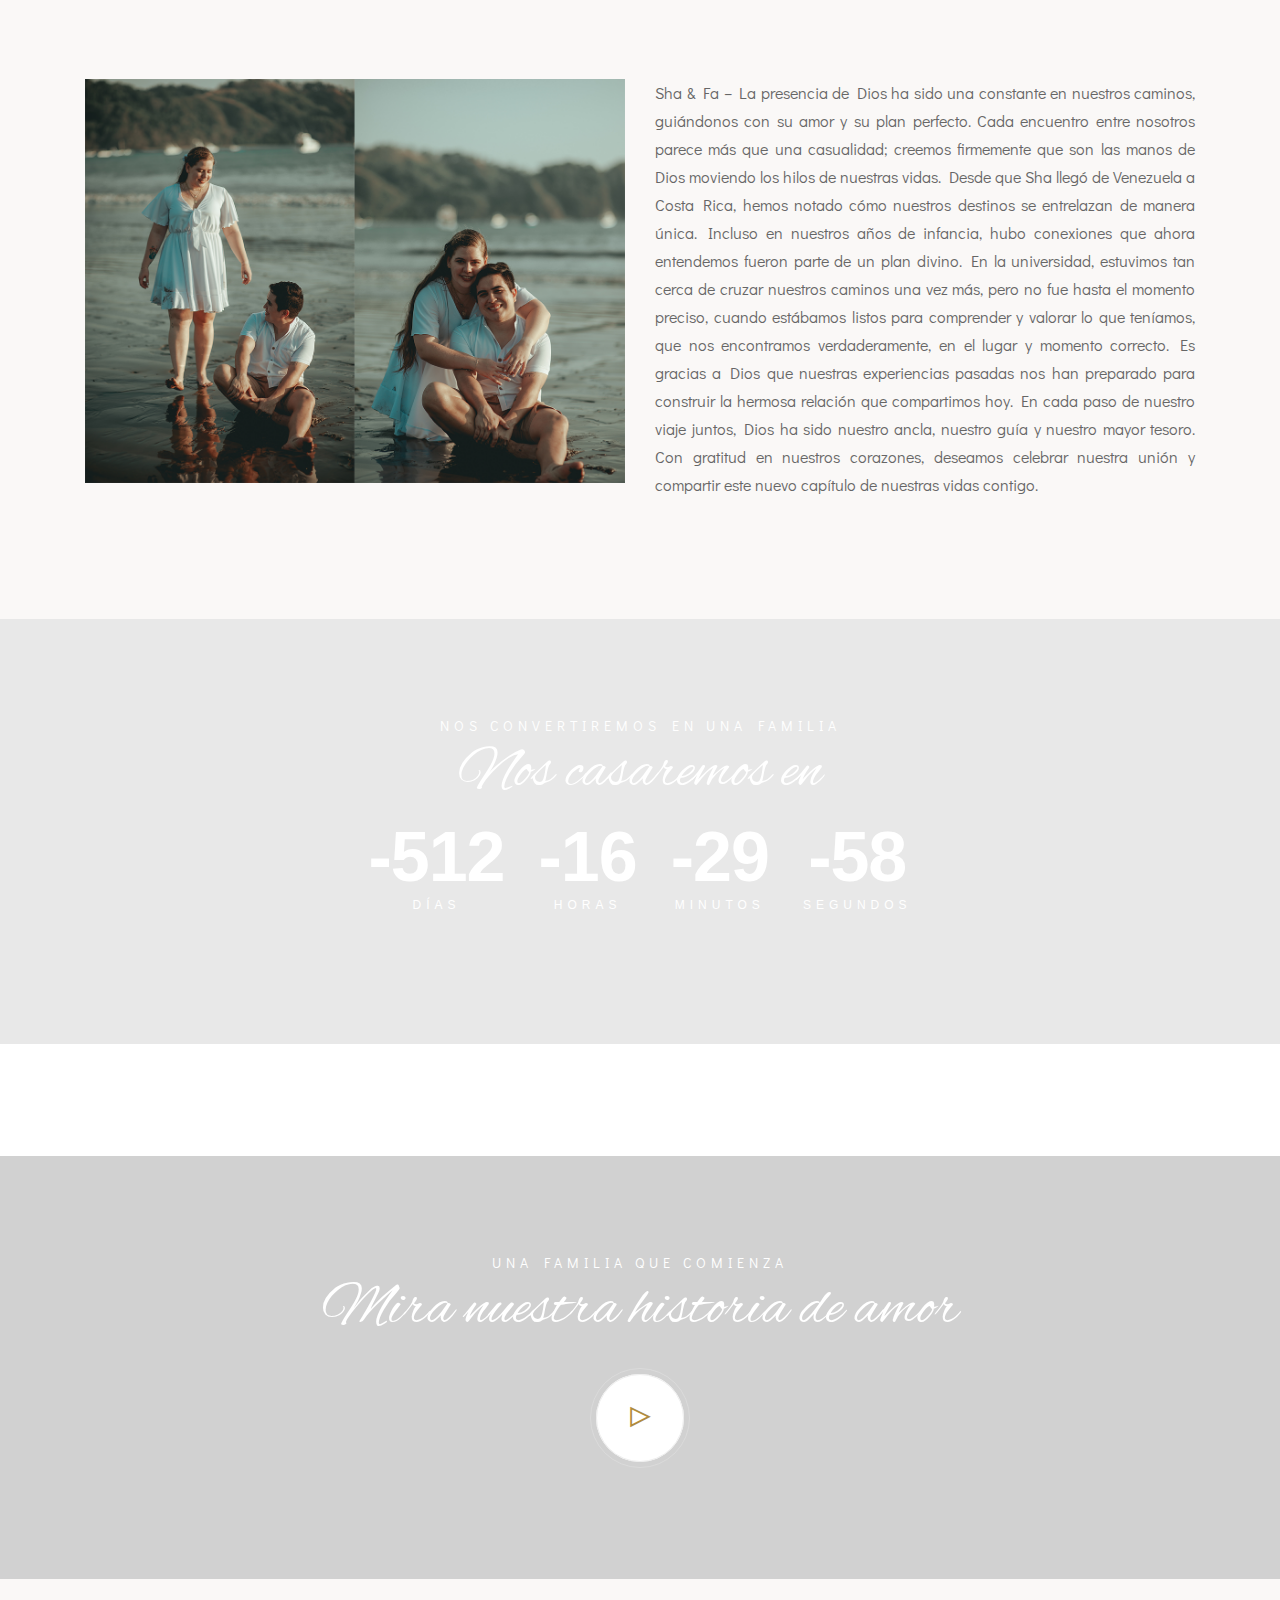
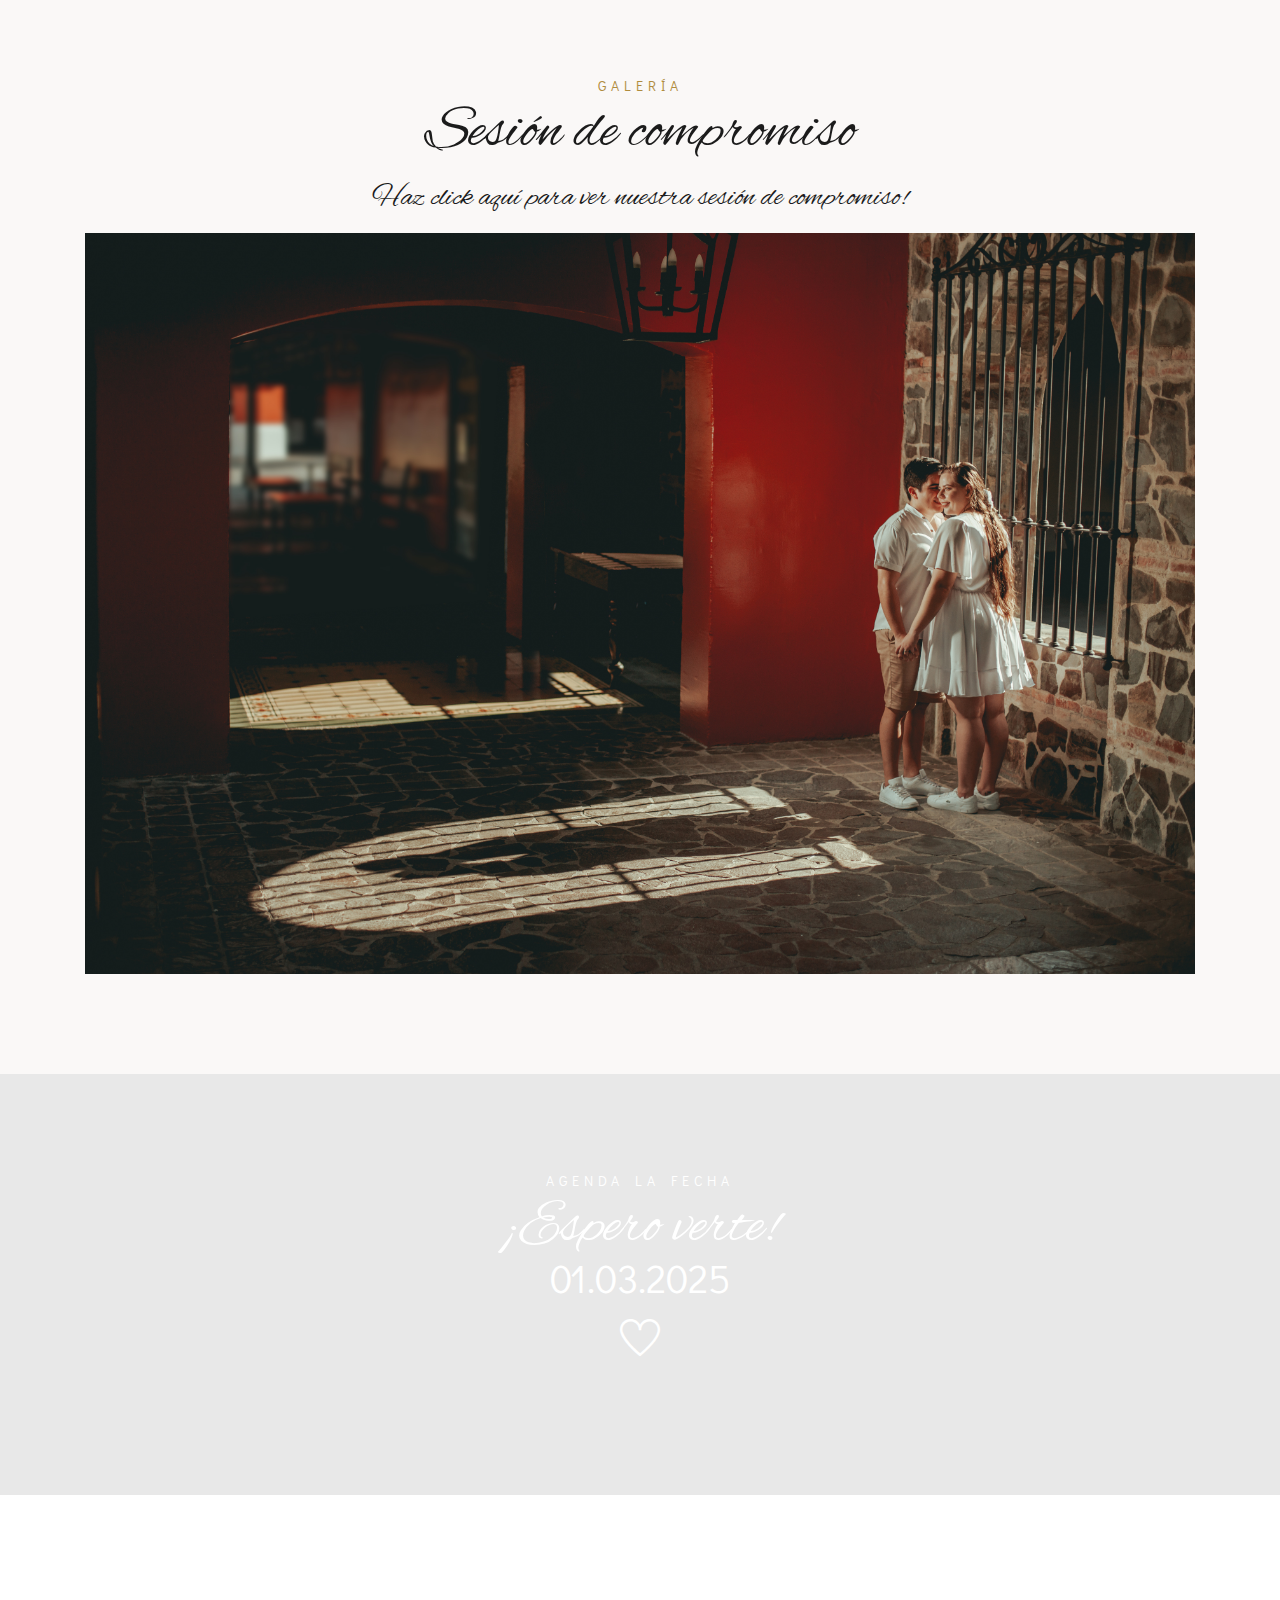
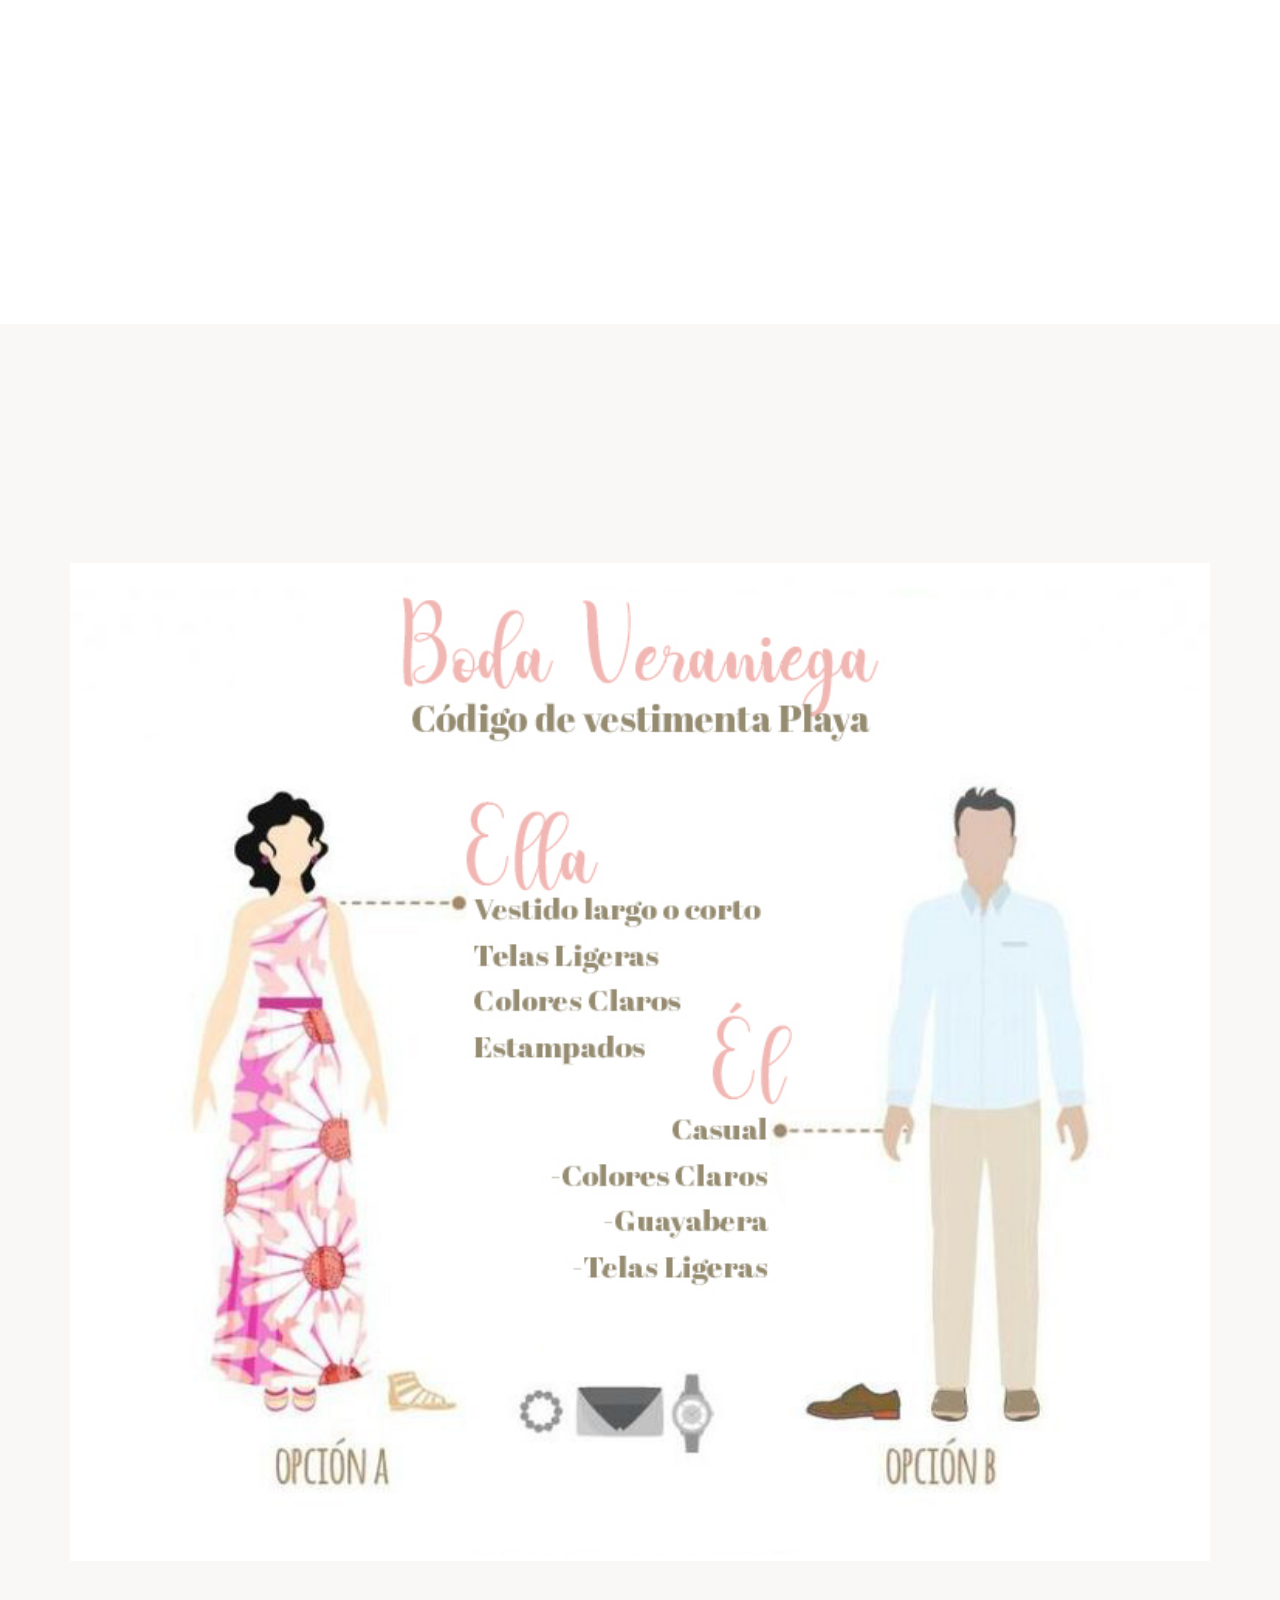
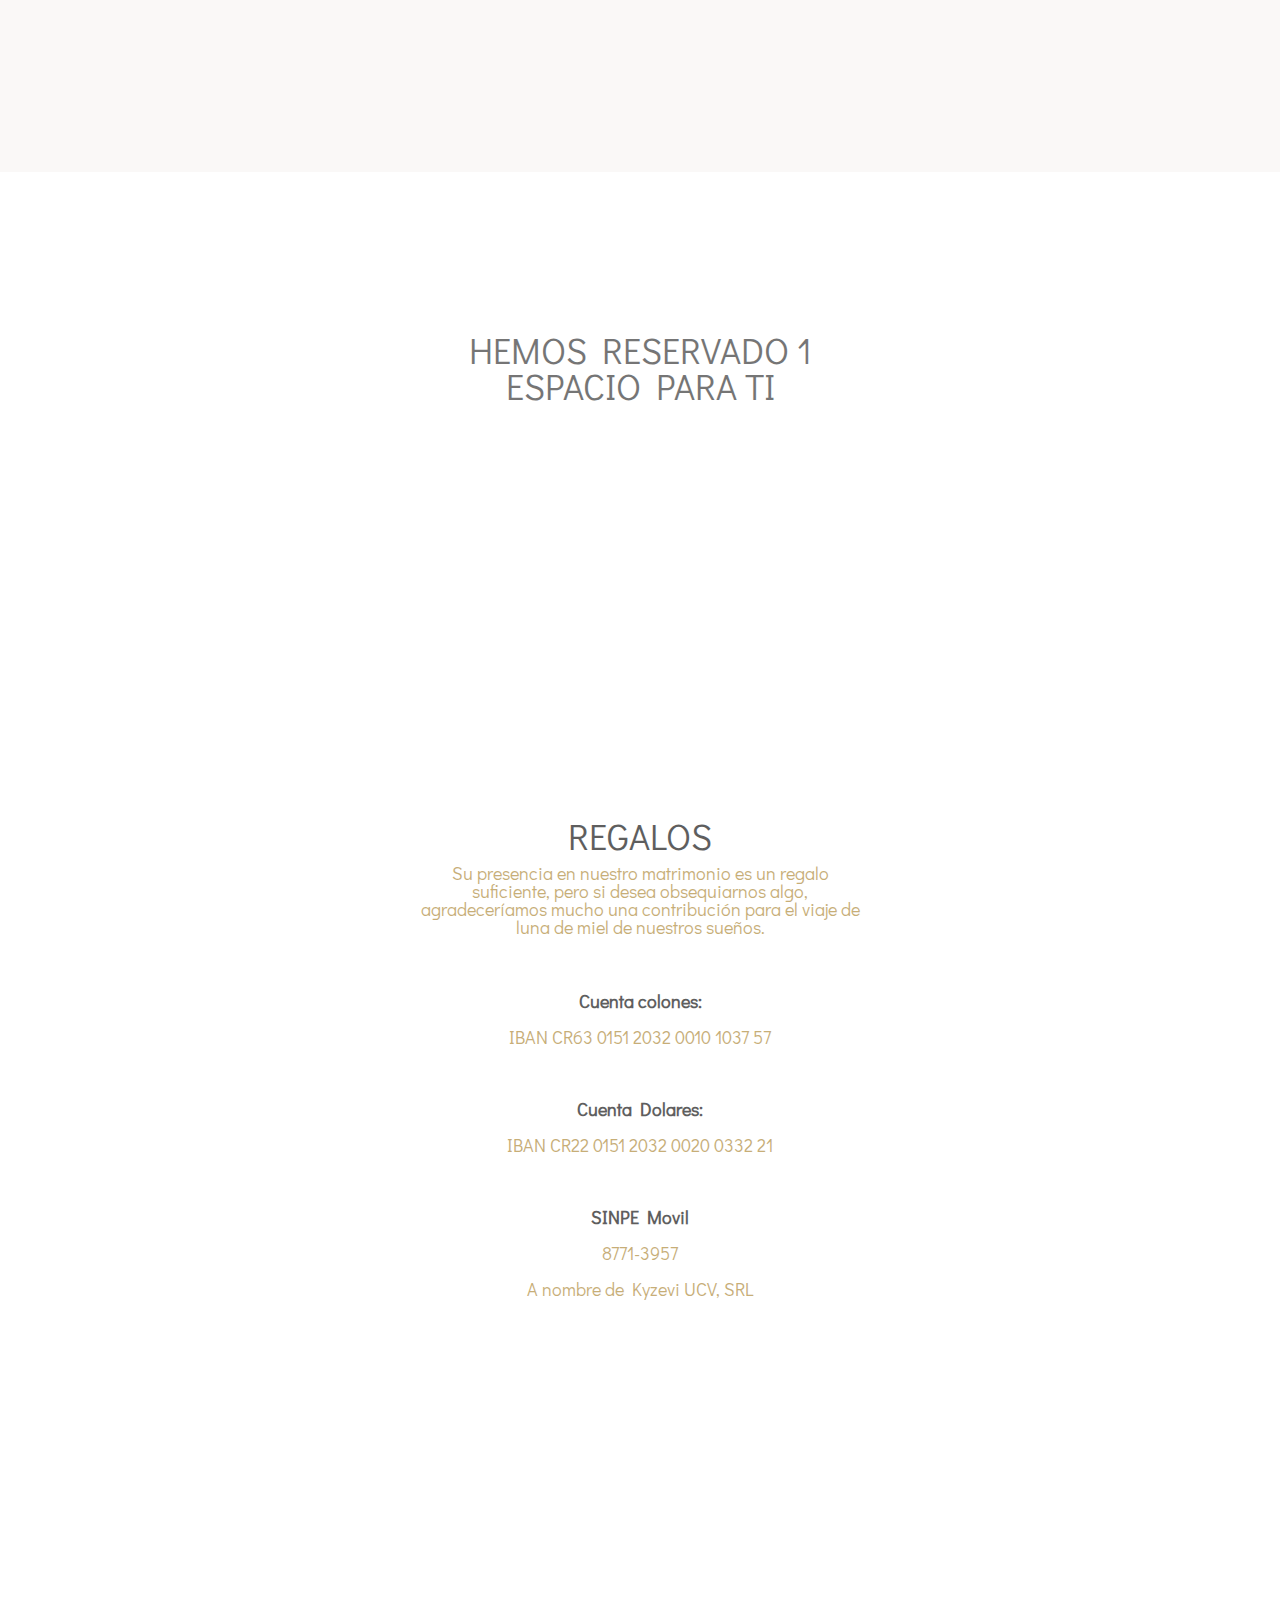
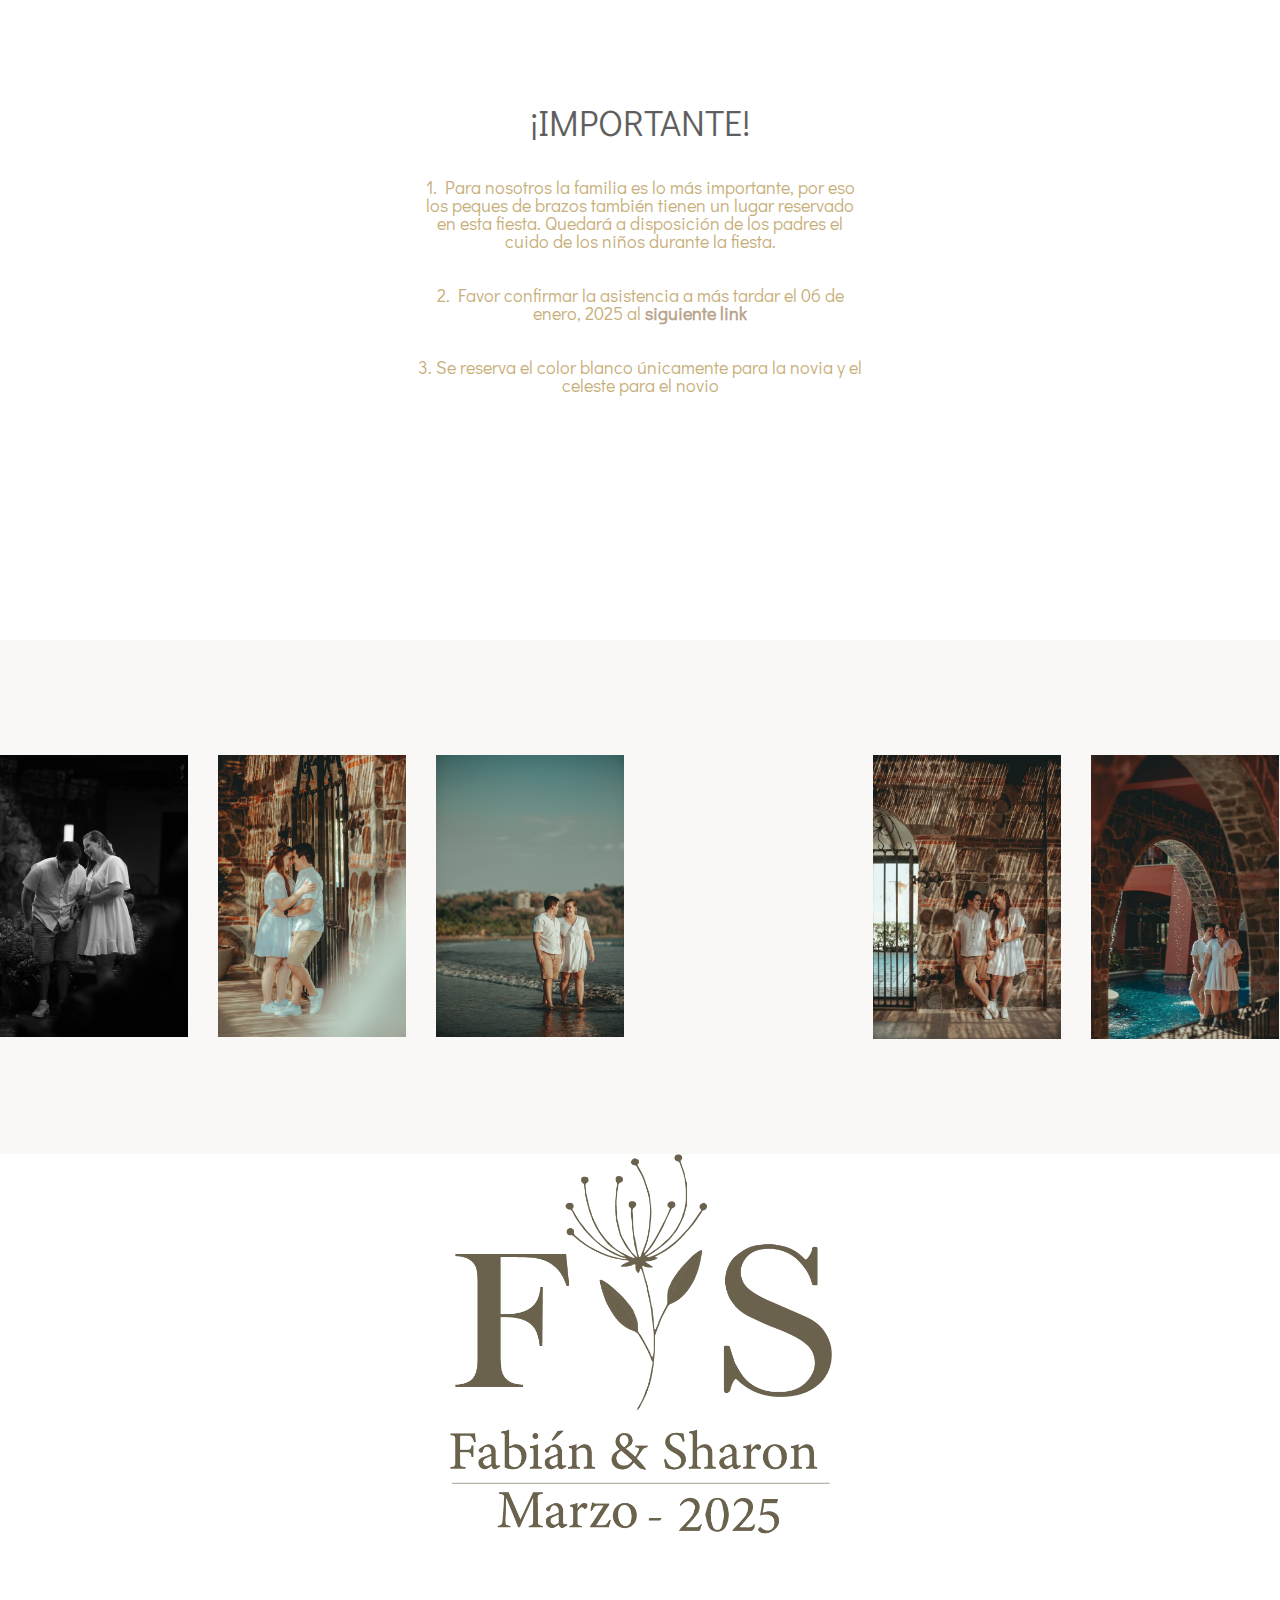
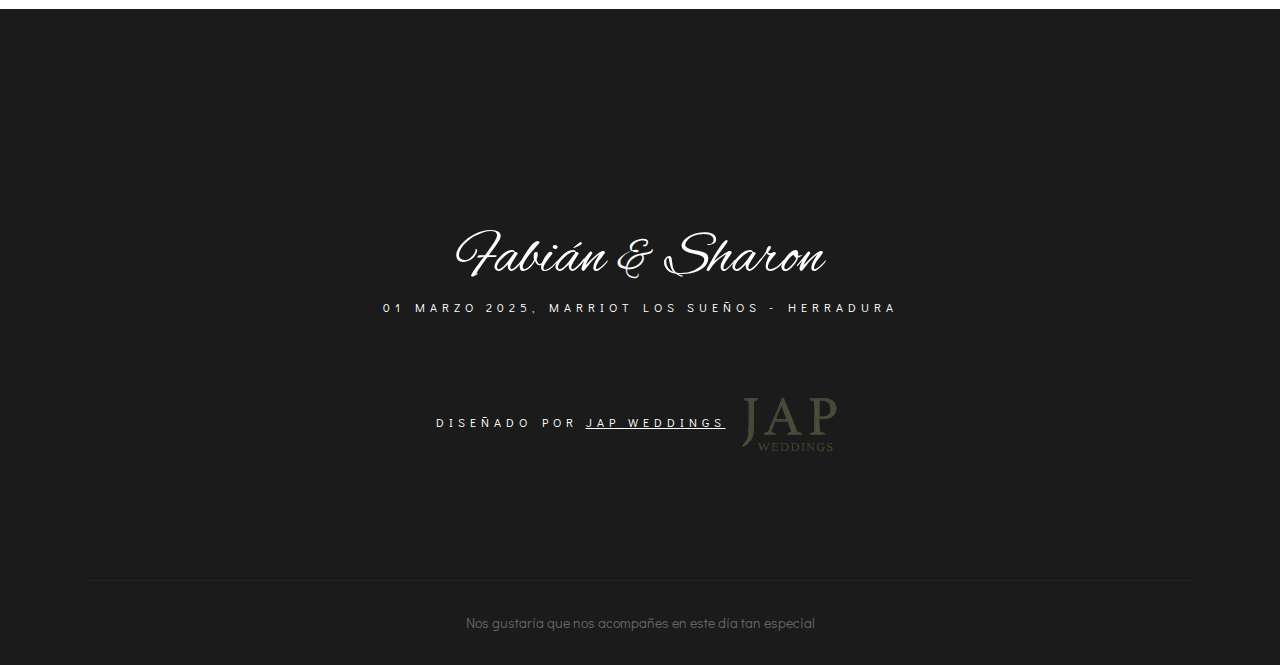
==== commit 40fce03e: "Cambios" ====
--- a/index.html
+++ b/index.html
@@ -278,14 +278,7 @@
                                         <p>4:00 pm</p>
                                     </div>
                                 </li>
-                                <li>
-                                    <div>
-                                        <i class="fa-brands fa-waze" style="color: #b08c3e;"></i>
-                                    </div>
-                                    <div class="text">
-
-                                    </div>
-                                </li>
+
                             </ul>
                         </div>
                     </div>
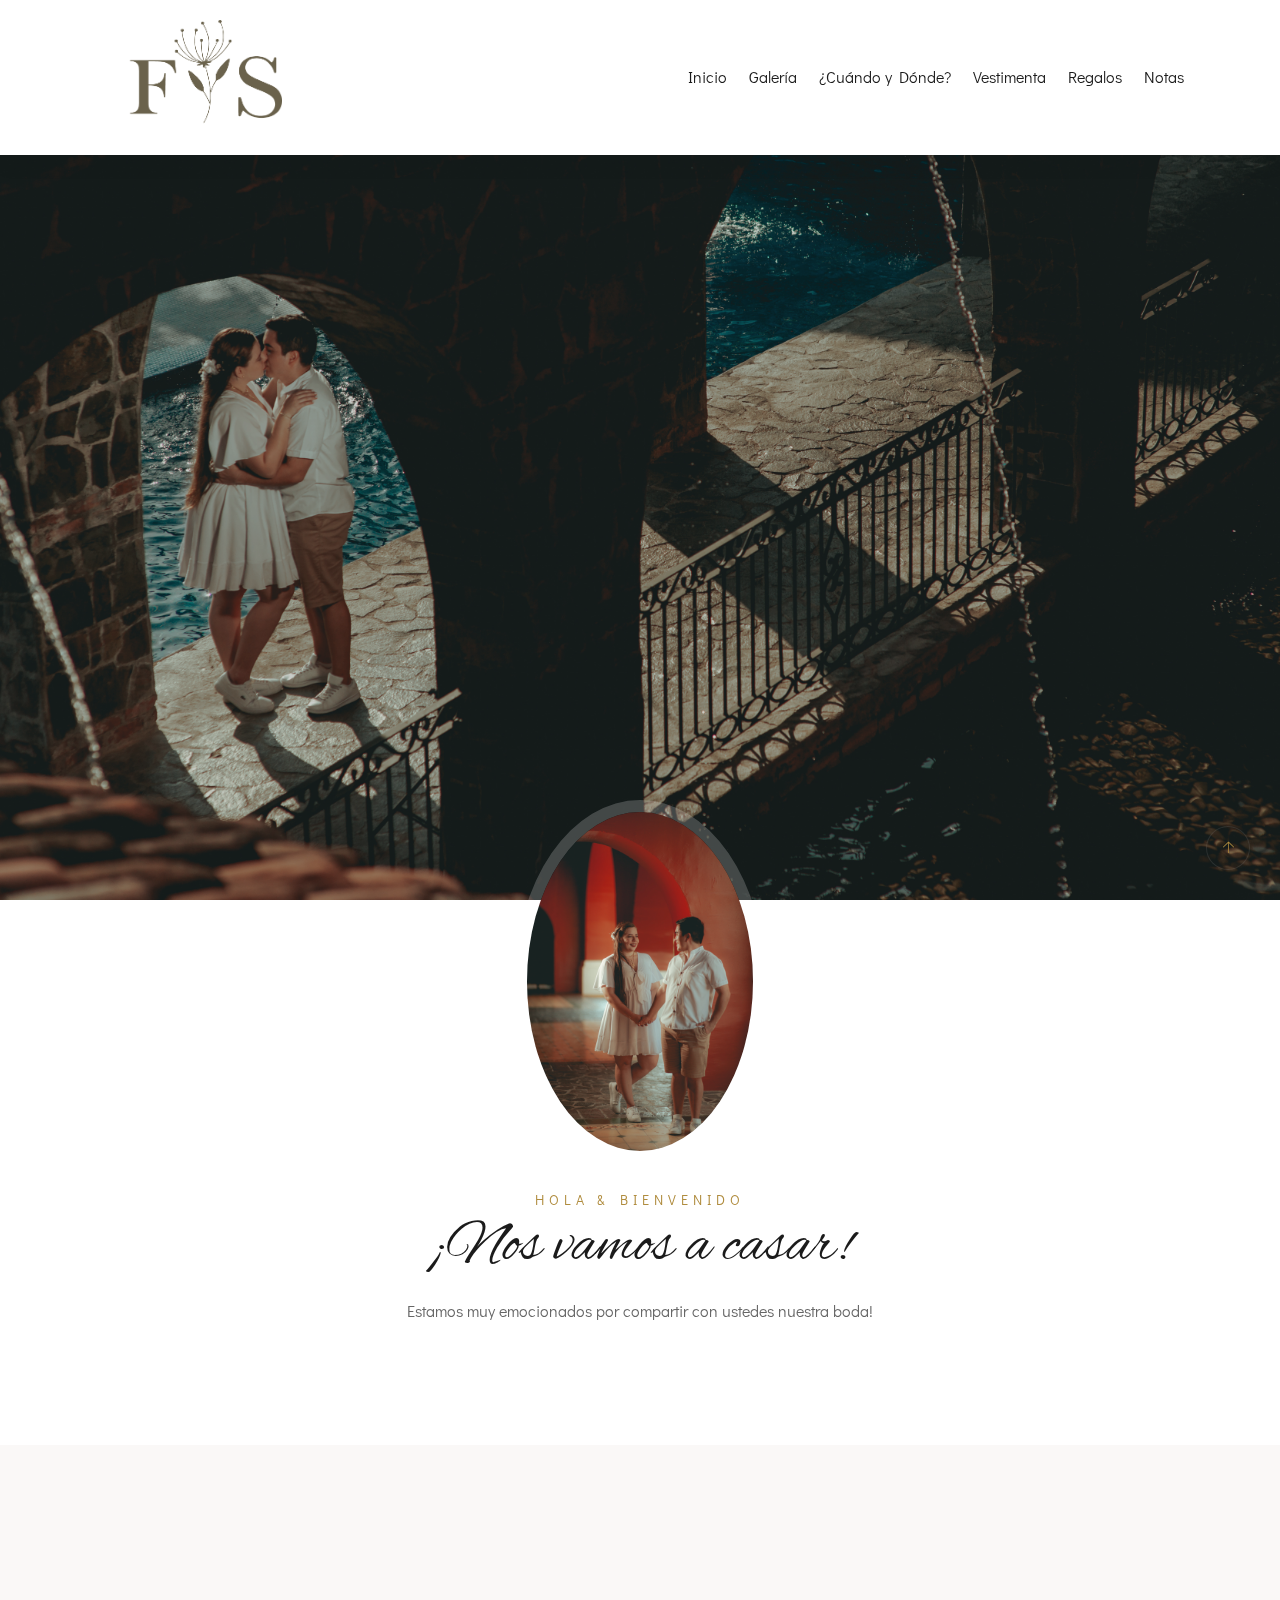
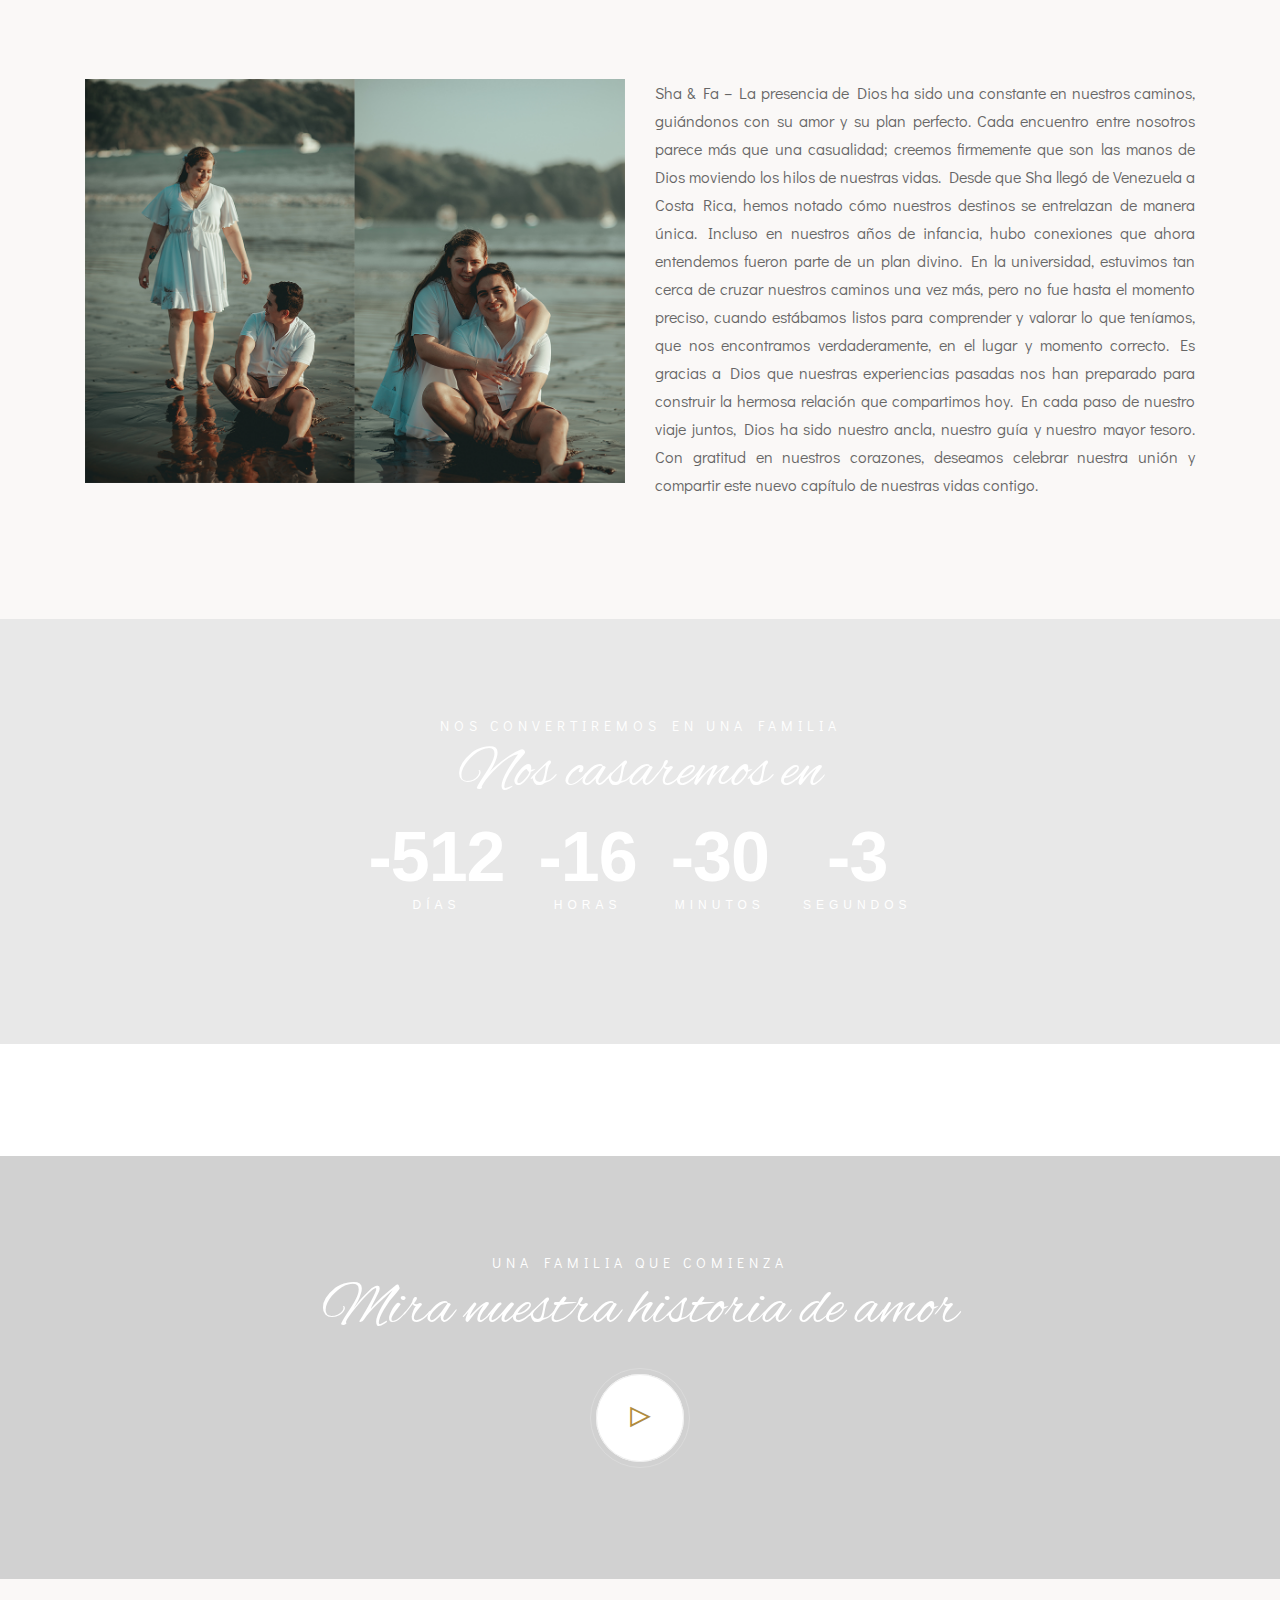
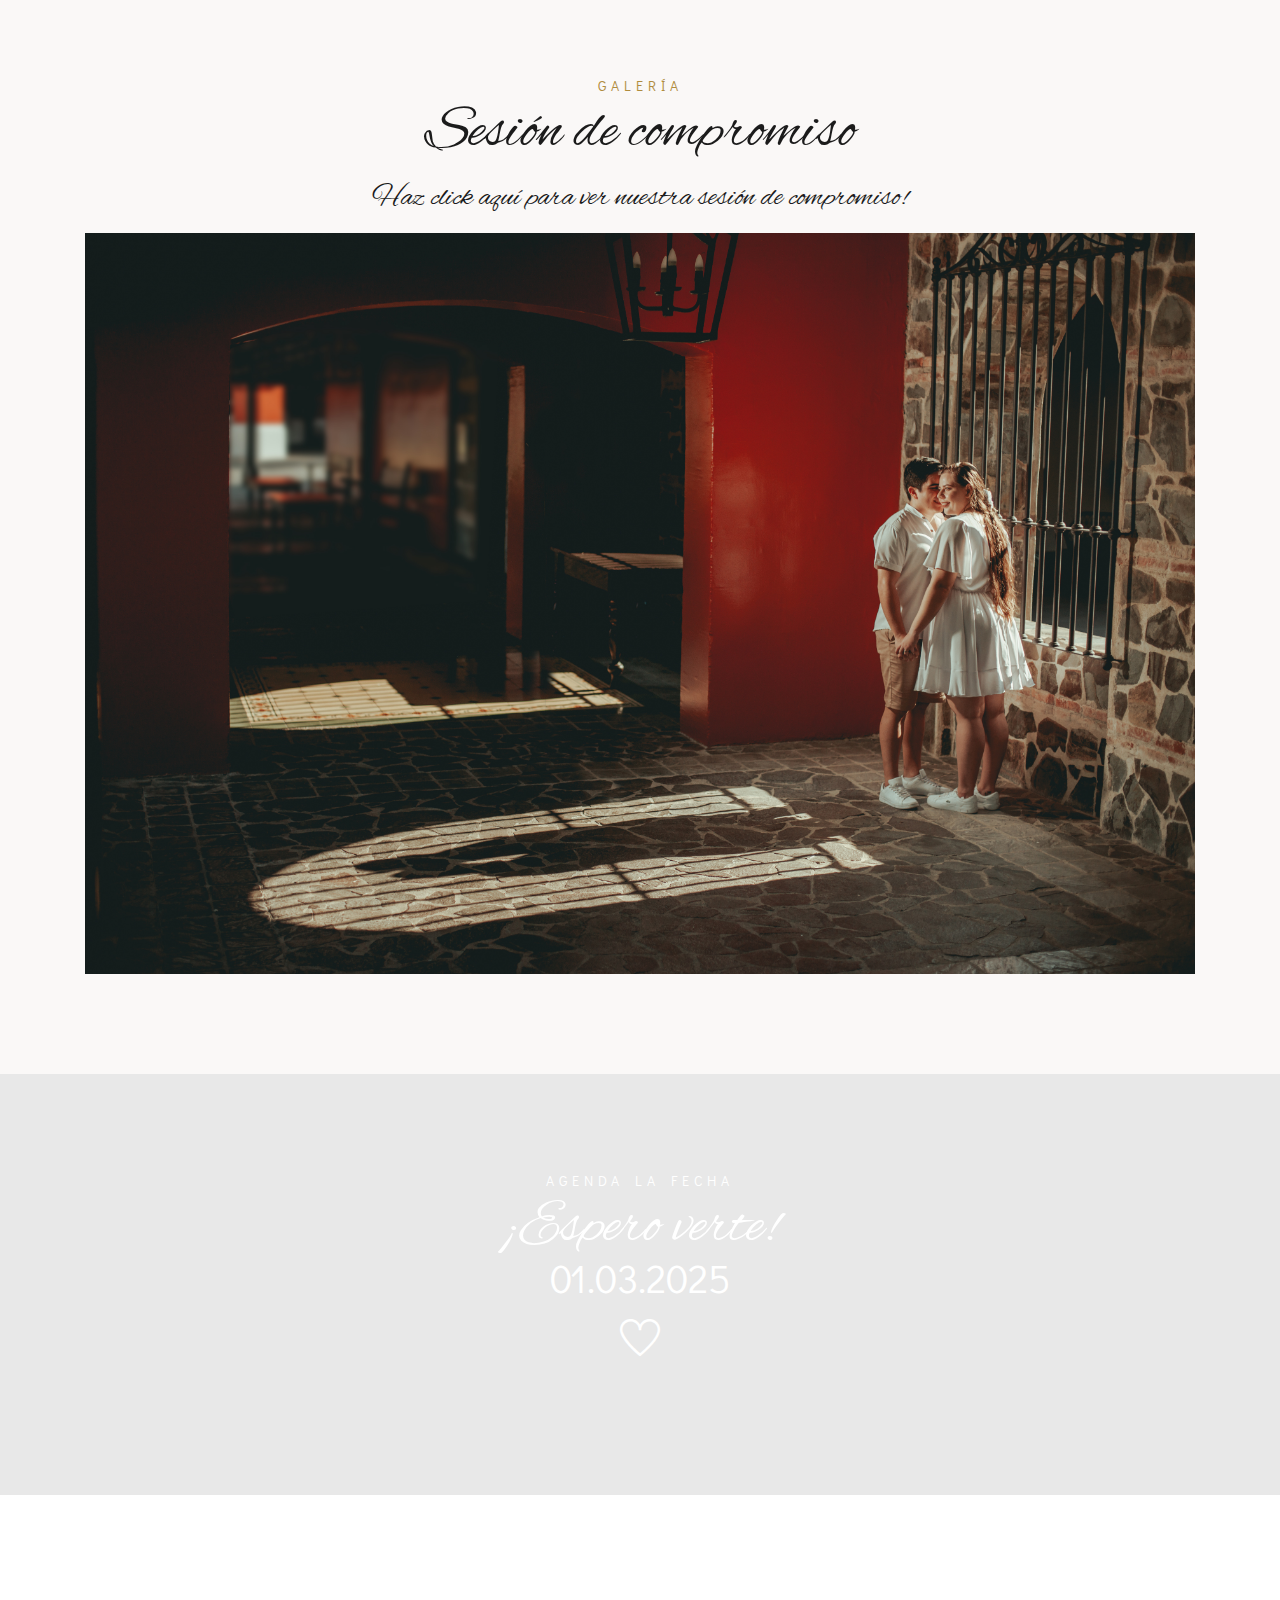
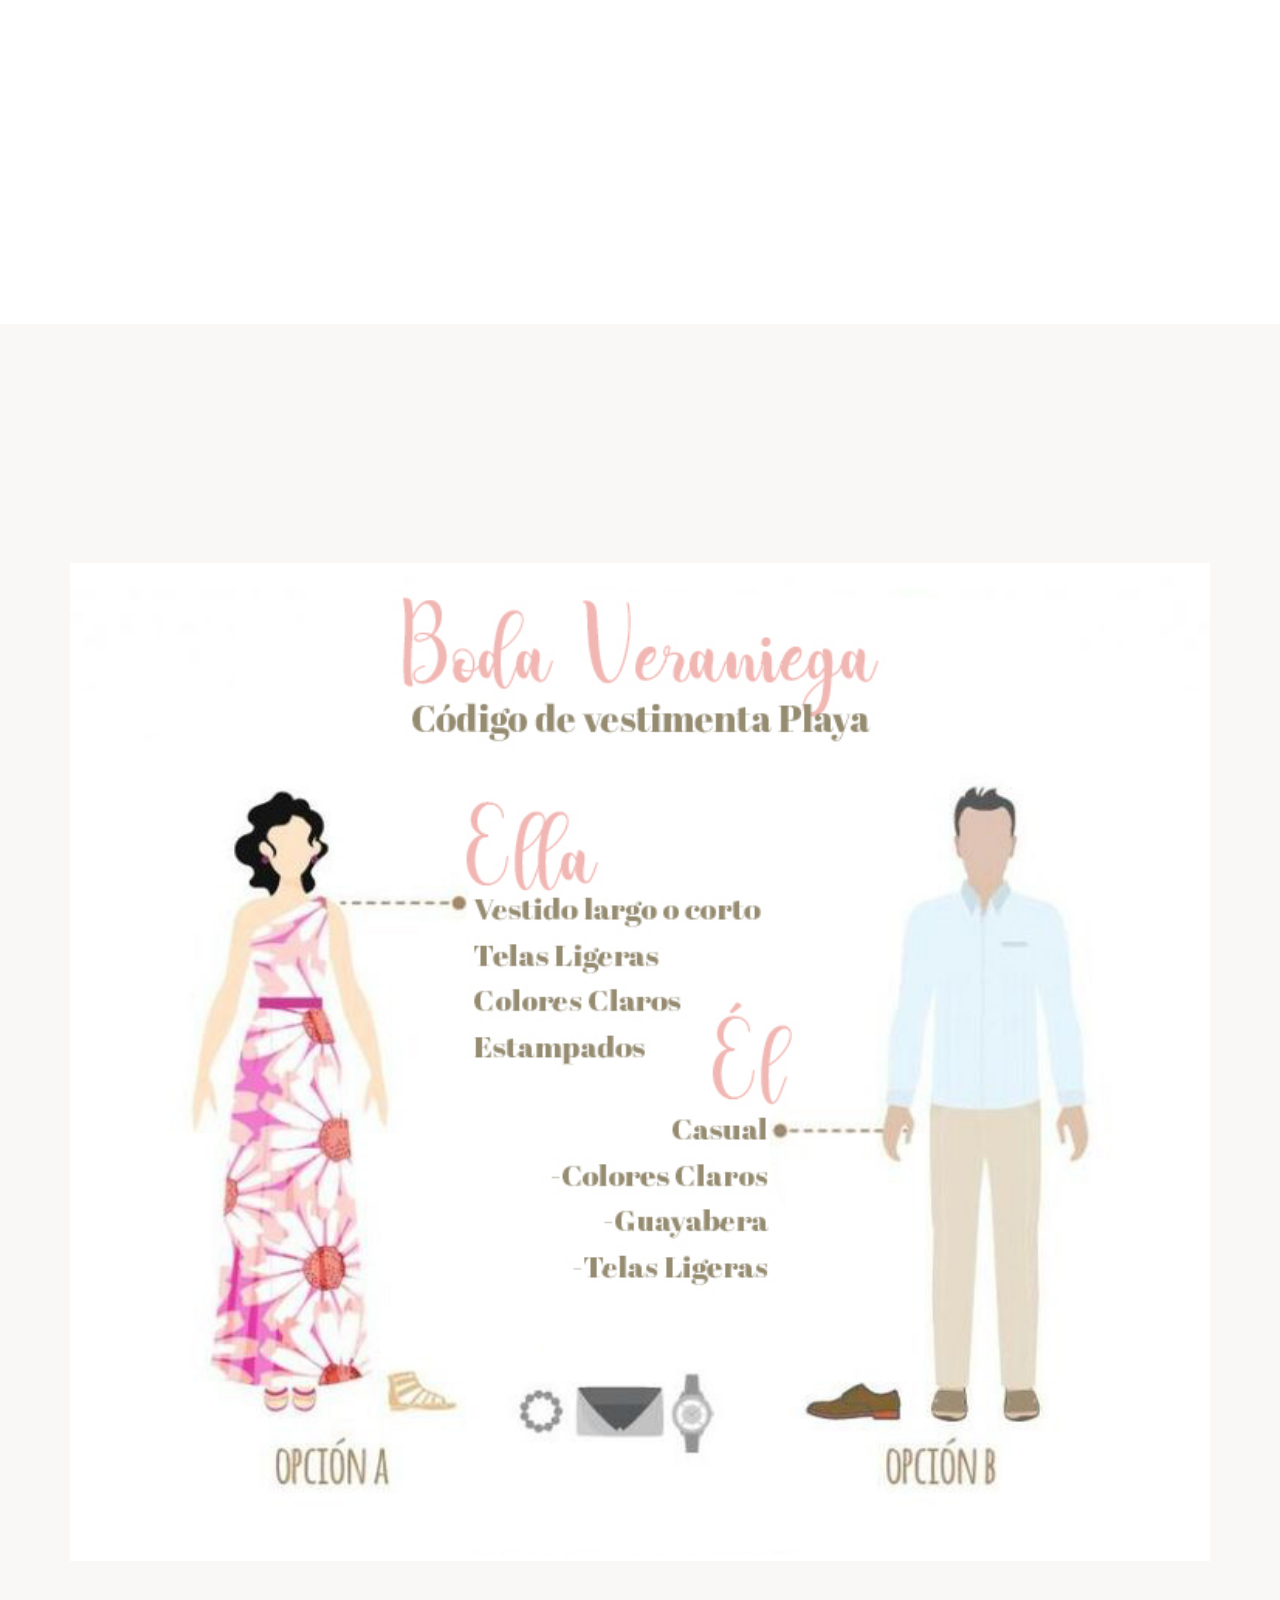
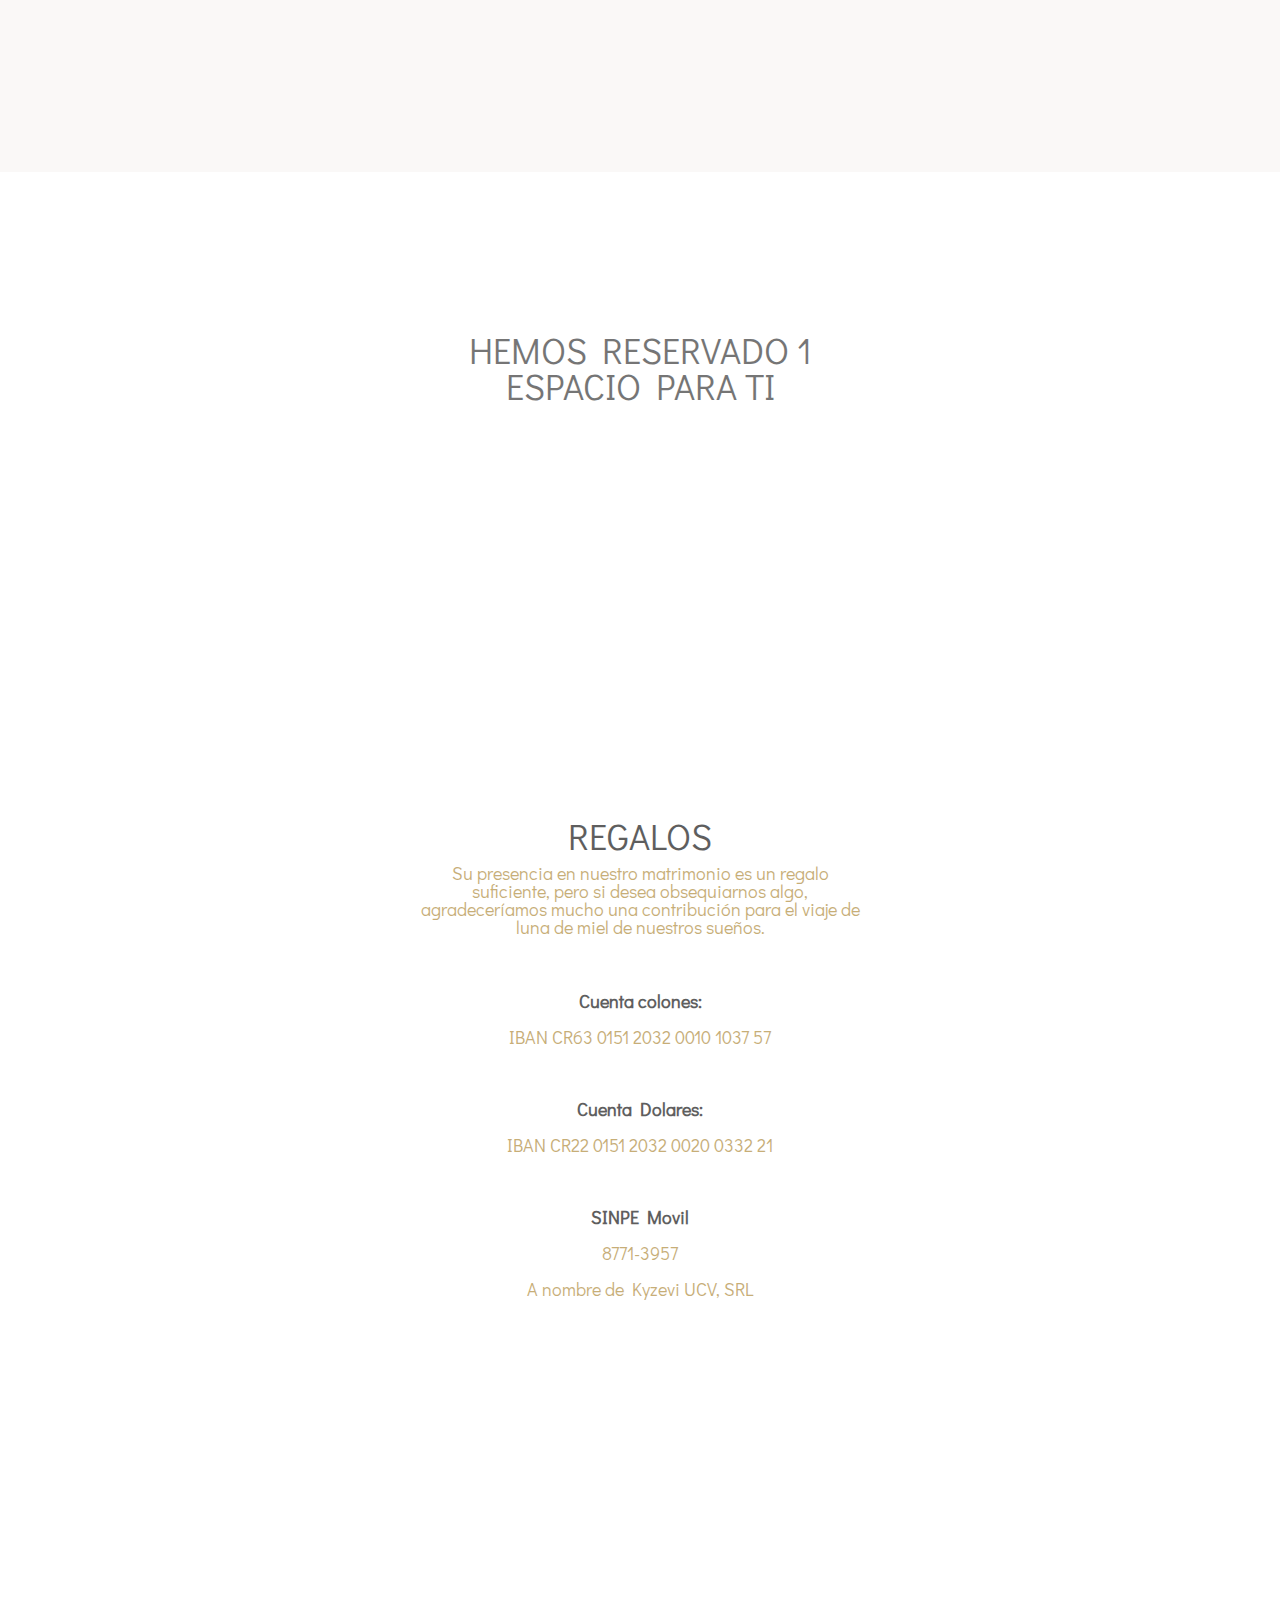
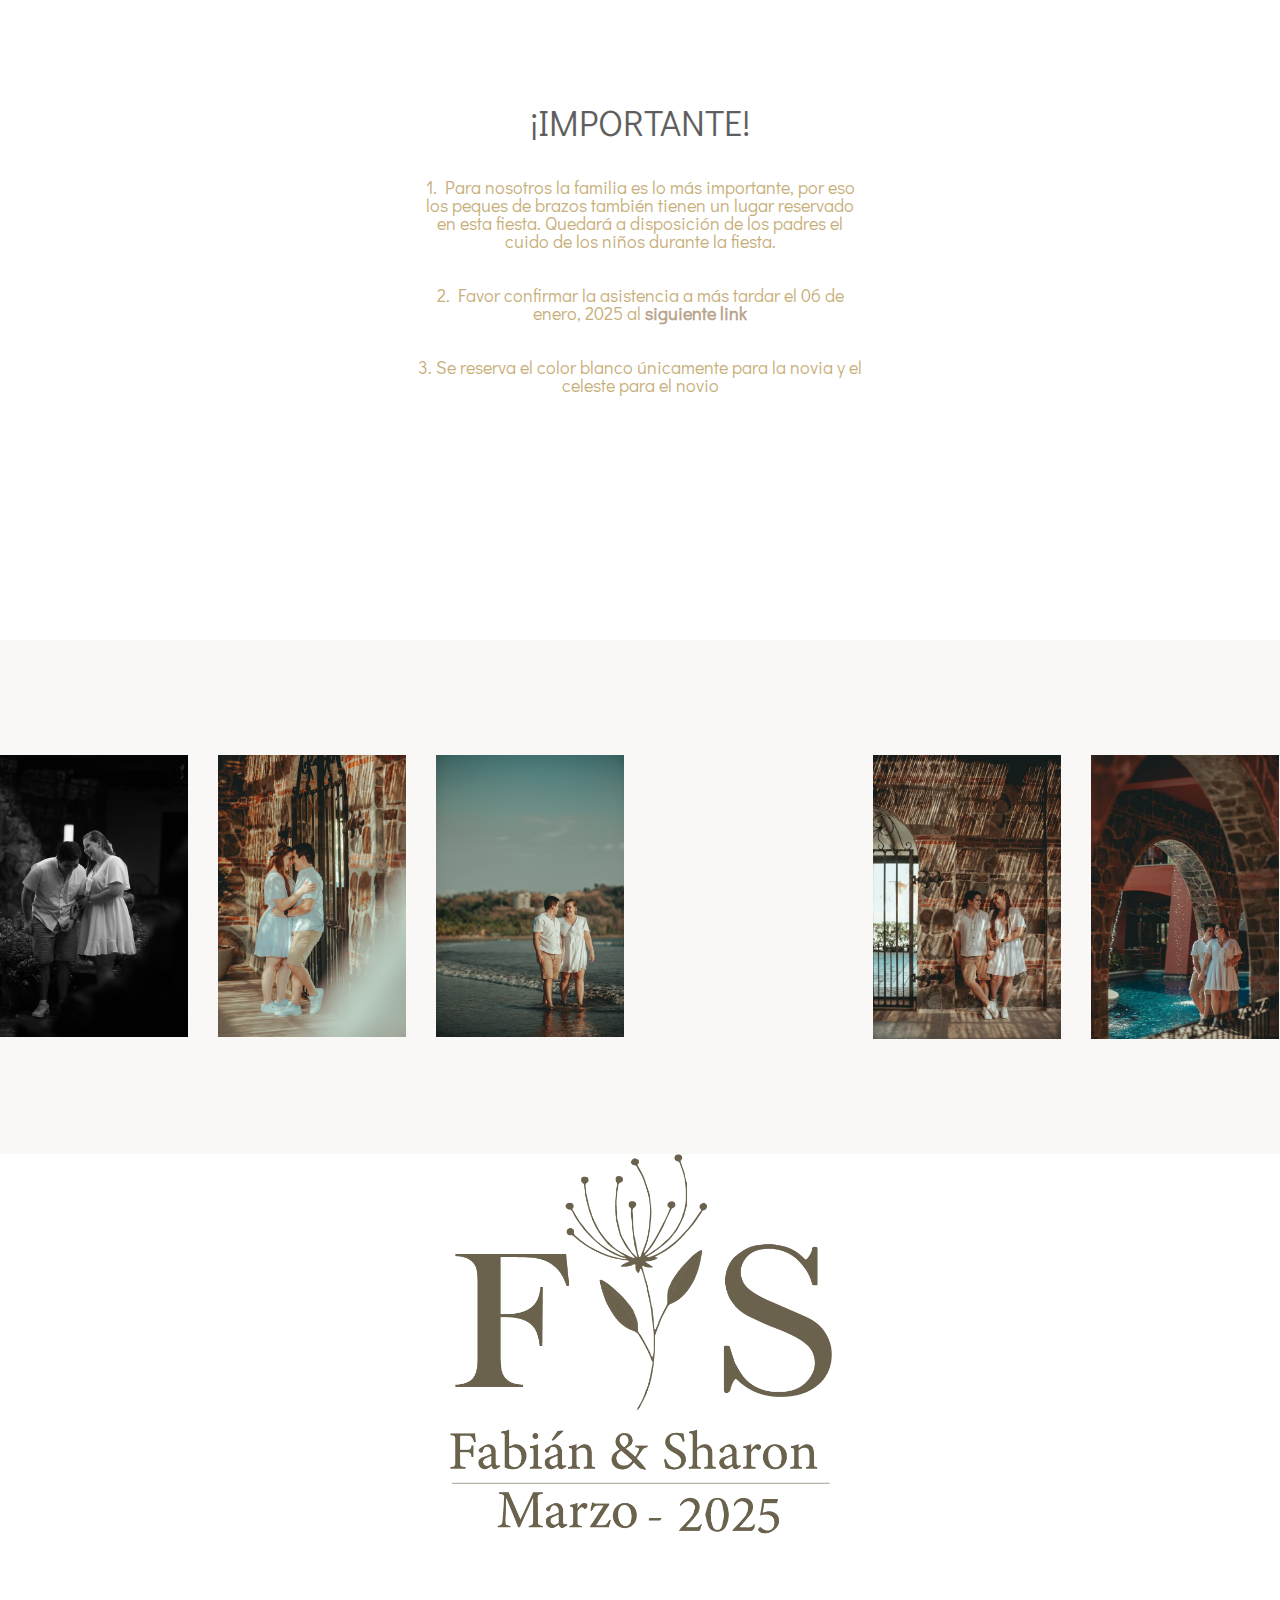
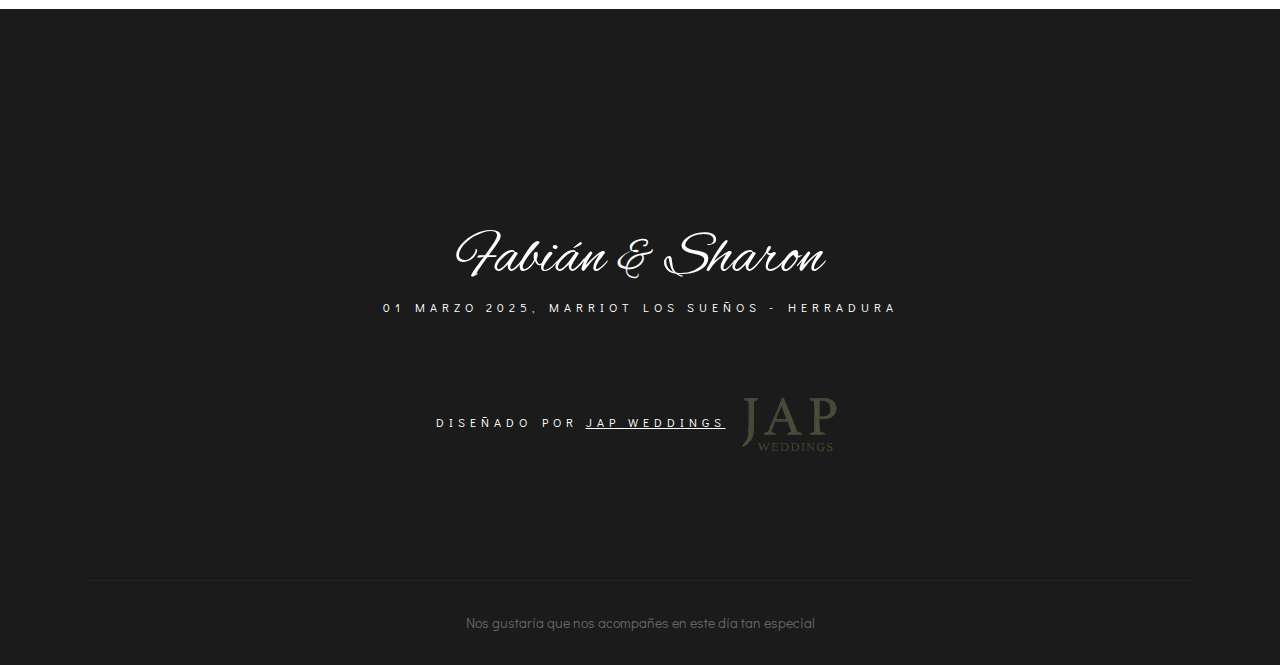
==== commit b006fcb4: "cambios" ====
--- a/index.html
+++ b/index.html
@@ -275,7 +275,7 @@
                                 <li>
                                     <div class="icon"> <span class="ti-time"></span> </div>
                                     <div class="text">
-                                        <p>4:00 pm</p>
+                                        <p>3:30 pm</p>
                                     </div>
                                 </li>
 
